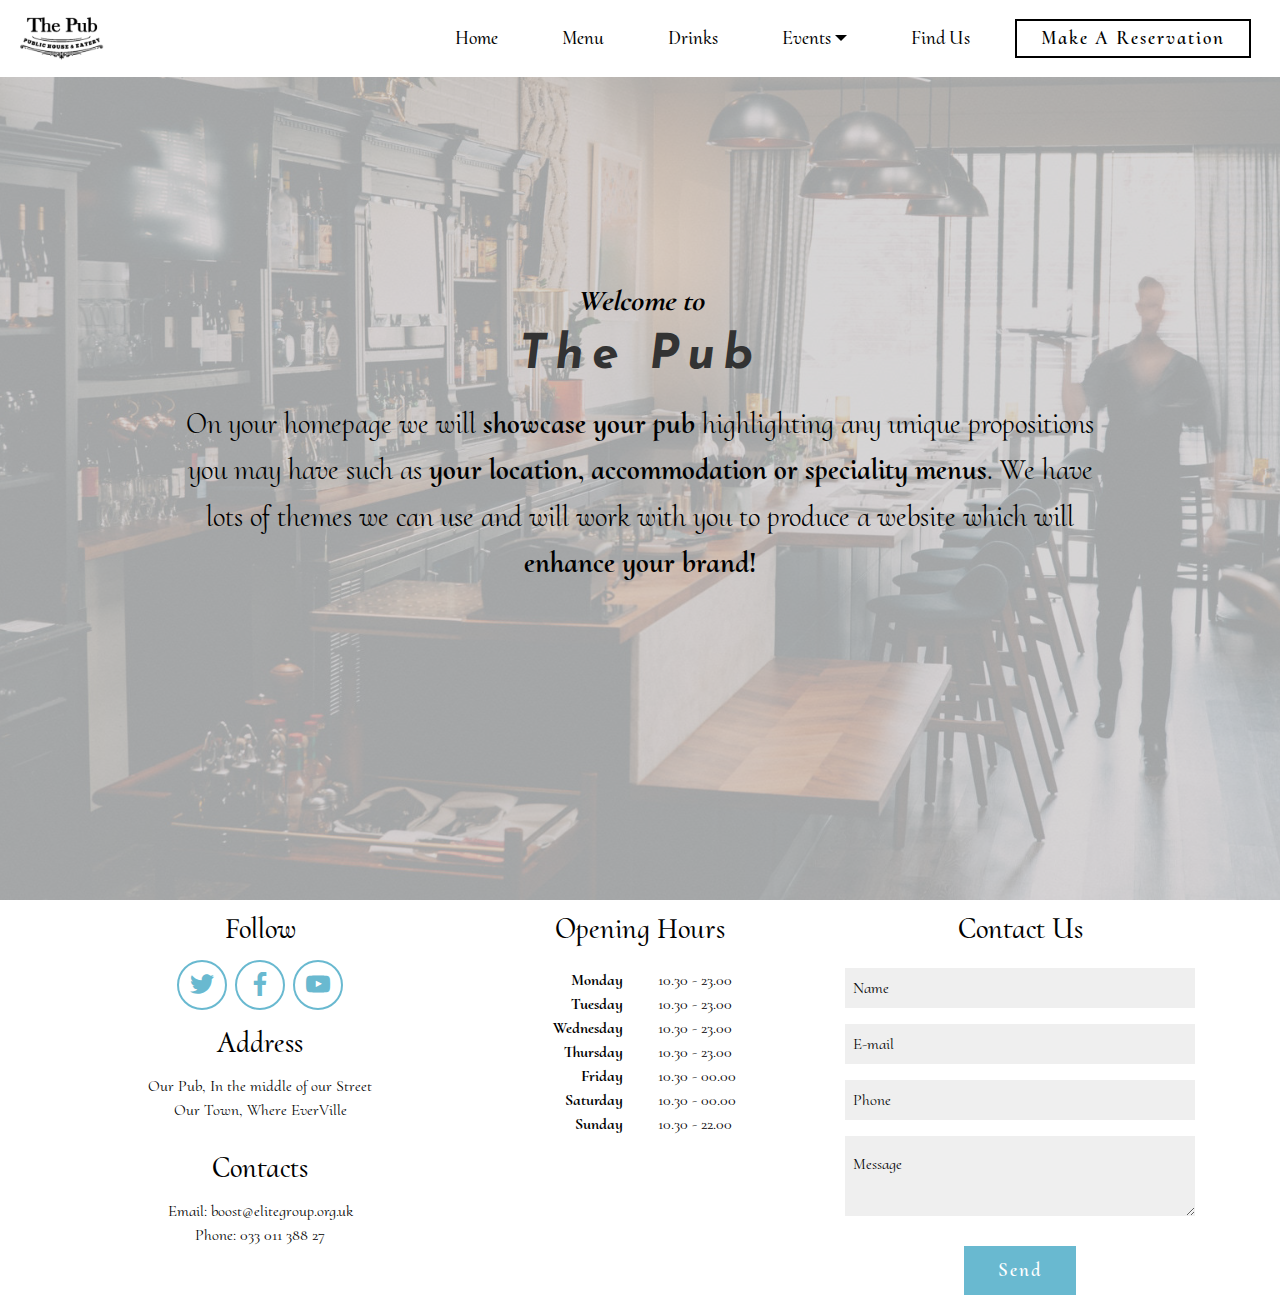
==== index.html @ 4fa874d4 "create github pages" ====
<!DOCTYPE html>
<html >
<head>
  <!-- Site made with Mobirise Website Builder v4.7.7, https://mobirise.com -->
  <meta charset="UTF-8">
  <meta http-equiv="X-UA-Compatible" content="IE=edge">
  <meta name="generator" content="Mobirise v4.7.7, mobirise.com">
  <meta name="viewport" content="width=device-width, initial-scale=1, minimum-scale=1">
  <link rel="shortcut icon" href="assets/images/the-pub-logo-122x78.png" type="image/x-icon">
  <meta name="description" content="">
  <title>Home</title>
  <link rel="stylesheet" href="assets/web/assets/mobirise-icons/mobirise-icons.css">
  <link rel="stylesheet" href="assets/tether/tether.min.css">
  <link rel="stylesheet" href="assets/bootstrap/css/bootstrap.min.css">
  <link rel="stylesheet" href="assets/bootstrap/css/bootstrap-grid.min.css">
  <link rel="stylesheet" href="assets/bootstrap/css/bootstrap-reboot.min.css">
  <link rel="stylesheet" href="assets/dropdown/css/style.css">
  <link rel="stylesheet" href="assets/socicon/css/styles.css">
  <link rel="stylesheet" href="assets/snow-plugins/style.css">
  <link rel="stylesheet" href="assets/theme/css/style.css">
  <link rel="stylesheet" href="assets/mobirise/css/mbr-additional.css" type="text/css">
  
  
  
</head>
<body>
  <section class="menu cid-qUh7RD14jl" once="menu" id="menu3-9">

    
    

    <nav class="navbar navbar-dropdown navbar-fixed-top navbar-expand-lg">
        <div class="navbar-brand">
            <span class="navbar-logo">
                <a href="https://mobirise.com">
                    <img src="assets/images/the-pub-logo-122x78.png" alt="Mobirise" title="" style="height: 3.8rem;">
                </a>
            </span>
            
        </div>
        <button class="navbar-toggler" type="button" data-toggle="collapse" data-target="#navbarSupportedContent" aria-controls="navbarNavAltMarkup" aria-expanded="false" aria-label="Toggle navigation">
            <div class="hamburger">
                <span></span>
                <span></span>
                <span></span>
                <span></span>
            </div>
        </button>
      <div class="collapse navbar-collapse" id="navbarSupportedContent">
            <ul class="navbar-nav nav-dropdown" data-app-modern-menu="true"><li class="nav-item">
                    <a class="nav-link link text-black display-4" href="index.html">
                        Home
                    </a>
                </li>
                <li class="nav-item dropdown open">
                    <a class="nav-link link text-black display-4" href="menu.html" aria-expanded="false">
                        Menu
                    </a>
                </li><li class="nav-item"><a class="nav-link link text-black display-4" href="page3.html">
                        Drinks</a></li><li class="nav-item dropdown"><a class="nav-link link text-black dropdown-toggle display-4" href="Events.html" data-toggle="dropdown-submenu" aria-expanded="false">
                        Events</a><div class="dropdown-menu"><a class="text-black dropdown-item display-4" href="Events.html#testimonials2-m">What's On at The Pub?</a><a class="text-black dropdown-item display-4" href="Events.html#features5-l" aria-expanded="true">Catering for your occasions</a></div></li><li class="nav-item"><a class="nav-link link text-black display-4" href="contactus.html#info1-f">Find Us</a></li></ul>
            
            <div class="navbar-buttons mbr-section-btn"><a class="btn btn-sm btn-black-outline display-4" href="contactus.html#form2-k">Make A Reservation</a></div>
      </div>
    </nav>
</section>

<section class="header2 cid-qUhbnikouD mbr-fullscreen" id="header2-e">

    

    <div class="mbr-overlay" style="opacity: 0.8;">
    </div>

    <div class="container">
        <div class="row justify-content-center">
            <div class="media-container-column mbr-black col-md-10">
                <h2 class="mbr-section-subtitle align-center mbr-fonts-style display-5">
                    <em><strong>Welcome to</strong></em>    
                </h2>
                <h1 class="mbr-section-title align-center pb-2 mbr-fonts-style mbr-bold display-1"><em>
                    The Pub</em></h1>
                
                <p class="mbr-text align-center pb-3 mbr-fonts-style display-5">On your homepage we will <strong>showcase your pub</strong> highlighting any unique propositions you may have such as <strong>your location, accommodation or speciality menus</strong>.  We have lots of themes we can use and will work with you to produce a website which will <strong>enhance your brand!</strong></p>
                
            </div>
        </div>
    </div>
    
</section>

<section class="cid-qUh8R8i51H" id="footer3-b">

    

    

    <div class="container">
        <div class="row content justify-content-center align-items-start mbr-black">
            <div class="col-12 col-md-6 col-lg-4 pb-3">
                
                <div class="social-list pb-3 align-center">
                    <h3 class="follow-title mbr-fonts-style pb-2 align-center display-5">
                        Follow
                    </h3>
                    <div class="soc-item">
                        
                            <span class="mbr-iconfont mbr-iconfont-social socicon-twitter socicon"></span>
                        
                    </div>
                    <div class="soc-item">
                        
                            <span class="mbr-iconfont mbr-iconfont-social socicon-facebook socicon"></span>
                        
                    </div>
                    <div class="soc-item">
                        <a href="https://youtu.be/Dw9kEsSkM4I" target="_blank">
                            <span class="mbr-iconfont mbr-iconfont-social socicon-youtube socicon"></span>
                        </a>
                    </div>
                    
                    
                    
                </div>
                <div class="address">
                    <h3 class="address-title mbr-fonts-style pb-2 align-center display-5">
                        Address
                    </h3>
                    <p class="address-block mbr-fonts-style pb-3 align-center display-7">Our Pub, In the middle of our Street<br>Our Town, Where EverVille</p>
                </div>
                <div class="contacts">
                    <h3 class="contacts-title mbr-fonts-style pb-2 align-center display-5">
                        Contacts
                    </h3>
                    <p class="contacts-block mbr-fonts-style align-center display-7">
                        Email: boost@elitegroup.org.uk<br>
                        Phone: 033 011 388 27<br><br></p>
                </div>
            </div>
            <div class="col-sm-12 col-md-6 col-lg-5 col-xl-4 opening-hours pb-3 align-center">
                <h3 class="opening-hours-title pb-3 mbr-fonts-style align-center display-5">
                    Opening Hours
                </h3>
                <div class="col-5 days-column mbr-fonts-style mbr-bold align-right display-7">
                    <span>Monday</span>
                    <span>Tuesday</span>
                    <span>Wednesday</span>
                    <span>Thursday</span>
                    <span>Friday</span>
                    <span>Saturday</span>
                    <span>Sunday</span>
                </div>
                <div class="col-5 hours-column mbr-fonts-style align-left display-7">
                    <span>10.30 - 23.00</span>
                    <span>10.30 - 23.00</span>
                    <span>10.30 - 23.00</span>
                    <span>10.30 - 23.00</span>
                    <span>10.30 - 00.00</span>
                    <span>10.30 - 00.00</span>
                    <span>10.30 - 22.00</span>
                </div>
            </div>
            <div class="form-1 col-sm-12 col-md-5 col-xl-4 col-lg-3" data-form-type="formoid">
                <h3 class="form-title pb-3 mbr-fonts-style align-center display-5">
                    Contact Us
                </h3>
                <div data-form-alert="" hidden="">Thanks for filling out the form!</div>
                <form class="mbr-form" action="https://mobirise.com/" method="post" data-form-title="My Mobirise Form"><input type="hidden" name="email" data-form-email="true" value="wZmgVdAIo+Xed/dOwOYsXX/PRl0uN/gAtyar+YworbGs0LxhBgpIKWRGTksj6GTXTZ0EmohFDeYwdu8SnD+Cs8ThAKQK4IyaZegI5N4Jgx4I4SrfFWPVu0tTwHe3ActA" data-form-field="E-mail">
                    <div class="input-wrap" data-for="name">
                        <input type="text" class="field display-7" name="name" placeholder="Name" data-form-field="Name" required="" id="name-footer3-b">
                    </div>
                    <div class="input-wrap" data-for="email">
                        <input type="text" class="field display-7" name="email" placeholder="E-mail" data-form-field="E-mail" required="" id="email-footer3-b">
                    </div>
                    <div class="input-wrap" data-for="phone">
                        <input type="text" class="field display-7" name="phone" placeholder="Phone" data-form-field="Phone" id="phone-footer3-b">
                    </div>
                    <div class="form-group pb-2" data-for="message">
                        <textarea type="text" class="form-control display-7" name="message" placeholder="Message" rows="2" data-form-field="Message" id="message-footer3-b"></textarea>
                    </div>
                    <div class="btn-row align-center">
                        <span class="input-group-btn"><button href="https://mobirise.com/" type="submit" class="btn btn-form btn-info display-4">Send</button></span>
                    </div>
                </form>
            </div>
        </div>
    </div>
</section>


  <script src="assets/web/assets/jquery/jquery.min.js"></script>
  <script src="assets/popper/popper.min.js"></script>
  <script src="assets/tether/tether.min.js"></script>
  <script src="assets/bootstrap/js/bootstrap.min.js"></script>
  <script src="assets/smoothscroll/smooth-scroll.js"></script>
  <script src="assets/dropdown/js/script.min.js"></script>
  <script src="assets/touch-swipe/jquery.touch-swipe.min.js"></script>
  <script src="assets/snow-plugins/schnee.js"></script>
  <script src="assets/theme/js/script.js"></script>
  <script src="assets/formoid/formoid.min.js"></script>
  
  
</body>
</html>
---- assets/web/assets/mobirise-icons/mobirise-icons.css ----
@font-face {
  font-family: 'MobiriseIcons';
  src:  url('mobirise-icons.eot?spat4u');
  src:  url('mobirise-icons.eot?spat4u#iefix') format('embedded-opentype'),
    url('mobirise-icons.ttf?spat4u') format('truetype'),
    url('mobirise-icons.woff?spat4u') format('woff'),
    url('mobirise-icons.svg?spat4u#MobiriseIcons') format('svg');
  font-weight: normal;
  font-style: normal;
}

[class^="mbri-"], [class*=" mbri-"] {
  /* use !important to prevent issues with browser extensions that change fonts */
  font-family: MobiriseIcons !important;
  speak: none;
  font-style: normal;
  font-weight: normal;
  font-variant: normal;
  text-transform: none;
  line-height: 1;

  /* Better Font Rendering =========== */
  -webkit-font-smoothing: antialiased;
  -moz-osx-font-smoothing: grayscale;
}

.mbri-add-submenu:before {
  content: "\e900";
}
.mbri-alert:before {
  content: "\e901";
}
.mbri-align-center:before {
  content: "\e902";
}
.mbri-align-justify:before {
  content: "\e903";
}
.mbri-align-left:before {
  content: "\e904";
}
.mbri-align-right:before {
  content: "\e905";
}
.mbri-android:before {
  content: "\e906";
}
.mbri-apple:before {
  content: "\e907";
}
.mbri-arrow-down:before {
  content: "\e908";
}
.mbri-arrow-next:before {
  content: "\e909";
}
.mbri-arrow-prev:before {
  content: "\e90a";
}
.mbri-arrow-up:before {
  content: "\e90b";
}
.mbri-bold:before {
  content: "\e90c";
}
.mbri-bookmark:before {
  content: "\e90d";
}
.mbri-bootstrap:before {
  content: "\e90e";
}
.mbri-briefcase:before {
  content: "\e90f";
}
.mbri-browse:before {
  content: "\e910";
}
.mbri-bulleted-list:before {
  content: "\e911";
}
.mbri-calendar:before {
  content: "\e912";
}
.mbri-camera:before {
  content: "\e913";
}
.mbri-cart-add:before {
  content: "\e914";
}
.mbri-cart-full:before {
  content: "\e915";
}
.mbri-cash:before {
  content: "\e916";
}
.mbri-change-style:before {
  content: "\e917";
}
.mbri-chat:before {
  content: "\e918";
}
.mbri-clock:before {
  content: "\e919";
}
.mbri-close:before {
  content: "\e91a";
}
.mbri-cloud:before {
  content: "\e91b";
}
.mbri-code:before {
  content: "\e91c";
}
.mbri-contact-form:before {
  content: "\e91d";
}
.mbri-credit-card:before {
  content: "\e91e";
}
.mbri-cursor-click:before {
  content: "\e91f";
}
.mbri-cust-feedback:before {
  content: "\e920";
}
.mbri-database:before {
  content: "\e921";
}
.mbri-delivery:before {
  content: "\e922";
}
.mbri-desktop:before {
  content: "\e923";
}
.mbri-devices:before {
  content: "\e924";
}
.mbri-down:before {
  content: "\e925";
}
.mbri-download:before {
  content: "\e989";
}
.mbri-drag-n-drop:before {
  content: "\e927";
}
.mbri-drag-n-drop2:before {
  content: "\e928";
}
.mbri-edit:before {
  content: "\e929";
}
.mbri-edit2:before {
  content: "\e92a";
}
.mbri-error:before {
  content: "\e92b";
}
.mbri-extension:before {
  content: "\e92c";
}
.mbri-features:before {
  content: "\e92d";
}
.mbri-file:before {
  content: "\e92e";
}
.mbri-flag:before {
  content: "\e92f";
}
.mbri-folder:before {
  content: "\e930";
}
.mbri-gift:before {
  content: "\e931";
}
.mbri-github:before {
  content: "\e932";
}
.mbri-globe:before {
  content: "\e933";
}
.mbri-globe-2:before {
  content: "\e934";
}
.mbri-growing-chart:before {
  content: "\e935";
}
.mbri-hearth:before {
  content: "\e936";
}
.mbri-help:before {
  content: "\e937";
}
.mbri-home:before {
  content: "\e938";
}
.mbri-hot-cup:before {
  content: "\e939";
}
.mbri-idea:before {
  content: "\e93a";
}
.mbri-image-gallery:before {
  content: "\e93b";
}
.mbri-image-slider:before {
  content: "\e93c";
}
.mbri-info:before {
  content: "\e93d";
}
.mbri-italic:before {
  content: "\e93e";
}
.mbri-key:before {
  content: "\e93f";
}
.mbri-laptop:before {
  content: "\e940";
}
.mbri-layers:before {
  content: "\e941";
}
.mbri-left-right:before {
  content: "\e942";
}
.mbri-left:before {
  content: "\e943";
}
.mbri-letter:before {
  content: "\e944";
}
.mbri-like:before {
  content: "\e945";
}
.mbri-link:before {
  content: "\e946";
}
.mbri-lock:before {
  content: "\e947";
}
.mbri-login:before {
  content: "\e948";
}
.mbri-logout:before {
  content: "\e949";
}
.mbri-magic-stick:before {
  content: "\e94a";
}
.mbri-map-pin:before {
  content: "\e94b";
}
.mbri-menu:before {
  content: "\e94c";
}
.mbri-mobile:before {
  content: "\e94d";
}
.mbri-mobile2:before {
  content: "\e94e";
}
.mbri-mobirise:before {
  content: "\e94f";
}
.mbri-more-horizontal:before {
  content: "\e950";
}
.mbri-more-vertical:before {
  content: "\e951";
}
.mbri-music:before {
  content: "\e952";
}
.mbri-new-file:before {
  content: "\e953";
}
.mbri-numbered-list:before {
  content: "\e954";
}
.mbri-opened-folder:before {
  content: "\e955";
}
.mbri-pages:before {
  content: "\e956";
}
.mbri-paper-plane:before {
  content: "\e957";
}
.mbri-paperclip:before {
  content: "\e958";
}
.mbri-photo:before {
  content: "\e959";
}
.mbri-photos:before {
  content: "\e95a";
}
.mbri-pin:before {
  content: "\e95b";
}
.mbri-play:before {
  content: "\e95c";
}
.mbri-plus:before {
  content: "\e95d";
}
.mbri-preview:before {
  content: "\e95e";
}
.mbri-print:before {
  content: "\e95f";
}
.mbri-protect:before {
  content: "\e960";
}
.mbri-question:before {
  content: "\e961";
}
.mbri-quote-left:before {
  content: "\e962";
}
.mbri-quote-right:before {
  content: "\e963";
}
.mbri-refresh:before {
  content: "\e964";
}
.mbri-responsive:before {
  content: "\e965";
}
.mbri-right:before {
  content: "\e966";
}
.mbri-rocket:before {
  content: "\e967";
}
.mbri-sad-face:before {
  content: "\e968";
}
.mbri-sale:before {
  content: "\e969";
}
.mbri-save:before {
  content: "\e96a";
}
.mbri-search:before {
  content: "\e96b";
}
.mbri-setting:before {
  content: "\e96c";
}
.mbri-setting2:before {
  content: "\e96d";
}
.mbri-setting3:before {
  content: "\e96e";
}
.mbri-share:before {
  content: "\e96f";
}
.mbri-shopping-bag:before {
  content: "\e970";
}
.mbri-shopping-basket:before {
  content: "\e971";
}
.mbri-shopping-cart:before {
  content: "\e972";
}
.mbri-sites:before {
  content: "\e973";
}
.mbri-smile-face:before {
  content: "\e974";
}
.mbri-speed:before {
  content: "\e975";
}
.mbri-star:before {
  content: "\e976";
}
.mbri-success:before {
  content: "\e977";
}
.mbri-sun:before {
  content: "\e978";
}
.mbri-sun2:before {
  content: "\e979";
}
.mbri-tablet:before {
  content: "\e97a";
}
.mbri-tablet-vertical:before {
  content: "\e97b";
}
.mbri-target:before {
  content: "\e97c";
}
.mbri-timer:before {
  content: "\e97d";
}
.mbri-to-ftp:before {
  content: "\e97e";
}
.mbri-to-local-drive:before {
  content: "\e97f";
}
.mbri-touch-swipe:before {
  content: "\e980";
}
.mbri-touch:before {
  content: "\e981";
}
.mbri-trash:before {
  content: "\e982";
}
.mbri-underline:before {
  content: "\e983";
}
.mbri-unlink:before {
  content: "\e984";
}
.mbri-unlock:before {
  content: "\e985";
}
.mbri-up-down:before {
  content: "\e986";
}
.mbri-up:before {
  content: "\e987";
}
.mbri-update:before {
  content: "\e988";
}
.mbri-upload:before {
 content: "\e926"; 
}
.mbri-user:before {
  content: "\e98a";
}
.mbri-user2:before {
  content: "\e98b";
}
.mbri-users:before {
  content: "\e98c";
}
.mbri-video:before {
  content: "\e98d";
}
.mbri-video-play:before {
  content: "\e98e";
}
.mbri-watch:before {
  content: "\e98f";
}
.mbri-website-theme:before {
  content: "\e990";
}
.mbri-wifi:before {
  content: "\e991";
}
.mbri-windows:before {
  content: "\e992";
}
.mbri-zoom-out:before {
  content: "\e993";
}
.mbri-redo:before {
  content: "\e994";
}
.mbri-undo:before {
  content: "\e995";
}
---- assets/dropdown/css/style.css ----
.navbar-dropdown {
  left: 0;
  padding: 0;
  position: absolute;
  right: 0;
  top: 0;
  transition: all 0.45s ease;
  z-index: 1030;
  background: #282828; }
  .navbar-dropdown .navbar-logo {
    margin-right: 0.8rem;
    transition: margin 0.3s ease-in-out;
    vertical-align: middle; }
    .navbar-dropdown .navbar-logo img {
      height: 3.125rem;
      transition: all 0.3s ease-in-out; }
    .navbar-dropdown .navbar-logo.mbr-iconfont {
      font-size: 3.125rem;
      line-height: 3.125rem; }
  .navbar-dropdown .navbar-caption {
    font-weight: 700;
    white-space: normal;
    vertical-align: -4px;
    line-height: 3.125rem !important; }
    .navbar-dropdown .navbar-caption, .navbar-dropdown .navbar-caption:hover {
      color: inherit;
      text-decoration: none; }
  .navbar-dropdown .mbr-iconfont + .navbar-caption {
    vertical-align: -1px; }
  .navbar-dropdown.navbar-fixed-top {
    position: fixed; }
  .navbar-dropdown .navbar-brand span {
    vertical-align: -4px; }
  .navbar-dropdown.bg-color.transparent {
    background: none; }
  .navbar-dropdown.navbar-short .navbar-brand {
    padding: 0.625rem 0; }
    .navbar-dropdown.navbar-short .navbar-brand span {
      vertical-align: -1px; }
  .navbar-dropdown.navbar-short .navbar-caption {
    line-height: 2.375rem !important;
    vertical-align: -2px; }
  .navbar-dropdown.navbar-short .navbar-logo {
    margin-right: 0.5rem; }
    .navbar-dropdown.navbar-short .navbar-logo img {
      height: 2.375rem; }
    .navbar-dropdown.navbar-short .navbar-logo.mbr-iconfont {
      font-size: 2.375rem;
      line-height: 2.375rem; }
  .navbar-dropdown.navbar-short .mbr-table-cell {
    height: 3.625rem; }
  .navbar-dropdown .navbar-close {
    left: 0.6875rem;
    position: fixed;
    top: 0.75rem;
    z-index: 1000; }
  .navbar-dropdown .hamburger-icon {
    content: "";
    display: inline-block;
    vertical-align: middle;
    width: 16px;
    -webkit-box-shadow: 0 -6px 0 1px #282828,0 0 0 1px #282828,0 6px 0 1px #282828;
    -moz-box-shadow: 0 -6px 0 1px #282828,0 0 0 1px #282828,0 6px 0 1px #282828;
    box-shadow: 0 -6px 0 1px #282828,0 0 0 1px #282828,0 6px 0 1px #282828; }

.dropdown-menu .dropdown-toggle[data-toggle="dropdown-submenu"]::after {
  border-bottom: 0.35em solid transparent;
  border-left: 0.35em solid;
  border-right: 0;
  border-top: 0.35em solid transparent;
  margin-left: 0.3rem; }

.dropdown-menu .dropdown-item:focus {
  outline: 0; }

.nav-dropdown {
  font-size: 0.75rem;
  font-weight: 500;
  height: auto !important; }
  .nav-dropdown .nav-btn {
    padding-left: 1rem; }
  .nav-dropdown .link {
    margin: .667em 1.667em;
    font-weight: 500;
    padding: 0;
    transition: color .2s ease-in-out; }
    .nav-dropdown .link.dropdown-toggle {
      margin-right: 2.583em; }
      .nav-dropdown .link.dropdown-toggle::after {
        margin-left: .25rem;
        border-top: 0.35em solid;
        border-right: 0.35em solid transparent;
        border-left: 0.35em solid transparent;
        border-bottom: 0; }
      .nav-dropdown .link.dropdown-toggle[aria-expanded="true"] {
        margin: 0;
        padding: 0.667em 3.263em  0.667em 1.667em; }
  .nav-dropdown .link::after,
  .nav-dropdown .dropdown-item::after {
    color: inherit; }
  .nav-dropdown .btn {
    font-size: 0.75rem;
    font-weight: 700;
    letter-spacing: 0;
    margin-bottom: 0;
    padding-left: 1.25rem;
    padding-right: 1.25rem; }
  .nav-dropdown .dropdown-menu {
    border-radius: 0;
    border: 0;
    left: 0;
    margin: 0;
    padding-bottom: 1.25rem;
    padding-top: 1.25rem;
    position: relative; }
  .nav-dropdown .dropdown-submenu {
    margin-left: 0.125rem;
    top: 0; }
  .nav-dropdown .dropdown-item {
    font-weight: 500;
    line-height: 2;
    padding: 0.3846em 4.615em 0.3846em 1.5385em;
    position: relative;
    transition: color .2s ease-in-out, background-color .2s ease-in-out; }
    .nav-dropdown .dropdown-item::after {
      margin-top: -0.3077em;
      position: absolute;
      right: 1.1538em;
      top: 50%; }
    .nav-dropdown .dropdown-item:focus, .nav-dropdown .dropdown-item:hover {
      background: none; }

@media (max-width: 767px) {
  .nav-dropdown.navbar-toggleable-sm {
    bottom: 0;
    display: none;
    left: 0;
    overflow-x: hidden;
    position: fixed;
    top: 0;
    transform: translateX(-100%);
    -ms-transform: translateX(-100%);
    -webkit-transform: translateX(-100%);
    width: 18.75rem;
    z-index: 999; } }
.nav-dropdown.navbar-toggleable-xl {
  bottom: 0;
  display: none;
  left: 0;
  overflow-x: hidden;
  position: fixed;
  top: 0;
  transform: translateX(-100%);
  -ms-transform: translateX(-100%);
  -webkit-transform: translateX(-100%);
  width: 18.75rem;
  z-index: 999; }

.nav-dropdown-sm {
  display: block !important;
  overflow-x: hidden;
  overflow: auto;
  padding-top: 3.875rem; }
  .nav-dropdown-sm::after {
    content: "";
    display: block;
    height: 3rem;
    width: 100%; }
  .nav-dropdown-sm.collapse.in ~ .navbar-close {
    display: block !important; }
  .nav-dropdown-sm.collapsing, .nav-dropdown-sm.collapse.in {
    transform: translateX(0);
    -ms-transform: translateX(0);
    -webkit-transform: translateX(0);
    transition: all 0.25s ease-out;
    -webkit-transition: all 0.25s ease-out;
    background: #282828; }
  .nav-dropdown-sm.collapsing[aria-expanded="false"] {
    transform: translateX(-100%);
    -ms-transform: translateX(-100%);
    -webkit-transform: translateX(-100%); }
  .nav-dropdown-sm .nav-item {
    display: block;
    margin-left: 0 !important;
    padding-left: 0; }
  .nav-dropdown-sm .link,
  .nav-dropdown-sm .dropdown-item {
    border-top: 1px dotted rgba(255, 255, 255, 0.1);
    font-size: 0.8125rem;
    line-height: 1.6;
    margin: 0 !important;
    padding: 0.875rem 2.4rem 0.875rem 1.5625rem !important;
    position: relative;
    white-space: normal; }
    .nav-dropdown-sm .link:focus, .nav-dropdown-sm .link:hover,
    .nav-dropdown-sm .dropdown-item:focus,
    .nav-dropdown-sm .dropdown-item:hover {
      background: rgba(0, 0, 0, 0.2) !important;
      color: #c0a375; }
  .nav-dropdown-sm .nav-btn {
    position: relative;
    padding: 1.5625rem 1.5625rem 0 1.5625rem; }
    .nav-dropdown-sm .nav-btn::before {
      border-top: 1px dotted rgba(255, 255, 255, 0.1);
      content: "";
      left: 0;
      position: absolute;
      top: 0;
      width: 100%; }
    .nav-dropdown-sm .nav-btn + .nav-btn {
      padding-top: 0.625rem; }
      .nav-dropdown-sm .nav-btn + .nav-btn::before {
        display: none; }
  .nav-dropdown-sm .btn {
    padding: 0.625rem 0; }
  .nav-dropdown-sm .dropdown-toggle[data-toggle="dropdown-submenu"]::after {
    margin-left: .25rem;
    border-top: 0.35em solid;
    border-right: 0.35em solid transparent;
    border-left: 0.35em solid transparent;
    border-bottom: 0; }
  .nav-dropdown-sm .dropdown-toggle[data-toggle="dropdown-submenu"][aria-expanded="true"]::after {
    border-top: 0;
    border-right: 0.35em solid transparent;
    border-left: 0.35em solid transparent;
    border-bottom: 0.35em solid; }
  .nav-dropdown-sm .dropdown-menu {
    margin: 0;
    padding: 0;
    position: relative;
    top: 0;
    left: 0;
    width: 100%;
    border: 0;
    float: none;
    border-radius: 0;
    background: none; }
  .nav-dropdown-sm .dropdown-submenu {
    left: 100%;
    margin-left: 0.125rem;
    margin-top: -1.25rem;
    top: 0; }

.navbar-toggleable-sm .nav-dropdown .dropdown-menu {
  position: absolute; }

.navbar-toggleable-sm .nav-dropdown .dropdown-submenu {
  left: 100%;
  margin-left: 0.125rem;
  margin-top: -1.25rem;
  top: 0; }

.navbar-toggleable-sm.opened .nav-dropdown .dropdown-menu {
  position: relative; }

.navbar-toggleable-sm.opened .nav-dropdown .dropdown-submenu {
  left: 0;
  margin-left: 00rem;
  margin-top: 0rem;
  top: 0; }

.is-builder .nav-dropdown.collapsing {
  transition: none !important; }

/*# sourceMappingURL=style.css.map */
---- assets/socicon/css/styles.css ----
@charset "UTF-8";

@font-face {
  font-family: "socicon";
  src:url("../fonts/socicon.eot");
  src:url("../fonts/socicon.eot?#iefix") format("embedded-opentype"),
    url("../fonts/socicon.woff") format("woff"),
    url("../fonts/socicon.ttf") format("truetype"),
    url("../fonts/socicon.svg#socicon") format("svg");
  font-weight: normal;
  font-style: normal;

}

[data-icon]:before {
  font-family: "socicon" !important;
  content: attr(data-icon);
  font-style: normal !important;
  font-weight: normal !important;
  font-variant: normal !important;
  text-transform: none !important;
  speak: none;
  line-height: 1;
  -webkit-font-smoothing: antialiased;
  -moz-osx-font-smoothing: grayscale;
}

[class^="socicon-"]:before,
[class*=" socicon-"]:before {
  font-family: "socicon" !important;
  font-style: normal !important;
  font-weight: normal !important;
  font-variant: normal !important;
  text-transform: none !important;
  speak: none;
  line-height: 1;
  -webkit-font-smoothing: antialiased;
  -moz-osx-font-smoothing: grayscale;
}

.socicon-modelmayhem:before {
  content: "\e000";
}
.socicon-mixcloud:before {
  content: "\e001";
}
.socicon-drupal:before {
  content: "\e002";
}
.socicon-swarm:before {
  content: "\e003";
}
.socicon-istock:before {
  content: "\e004";
}
.socicon-yammer:before {
  content: "\e005";
}
.socicon-ello:before {
  content: "\e006";
}
.socicon-stackoverflow:before {
  content: "\e007";
}
.socicon-persona:before {
  content: "\e008";
}
.socicon-triplej:before {
  content: "\e009";
}
.socicon-houzz:before {
  content: "\e00a";
}
.socicon-rss:before {
  content: "\e00b";
}
.socicon-paypal:before {
  content: "\e00c";
}
.socicon-odnoklassniki:before {
  content: "\e00d";
}
.socicon-airbnb:before {
  content: "\e00e";
}
.socicon-periscope:before {
  content: "\e00f";
}
.socicon-outlook:before {
  content: "\e010";
}
.socicon-coderwall:before {
  content: "\e011";
}
.socicon-tripadvisor:before {
  content: "\e012";
}
.socicon-appnet:before {
  content: "\e013";
}
.socicon-goodreads:before {
  content: "\e014";
}
.socicon-tripit:before {
  content: "\e015";
}
.socicon-lanyrd:before {
  content: "\e016";
}
.socicon-slideshare:before {
  content: "\e017";
}
.socicon-buffer:before {
  content: "\e018";
}
.socicon-disqus:before {
  content: "\e019";
}
.socicon-vkontakte:before {
  content: "\e01a";
}
.socicon-whatsapp:before {
  content: "\e01b";
}
.socicon-patreon:before {
  content: "\e01c";
}
.socicon-storehouse:before {
  content: "\e01d";
}
.socicon-pocket:before {
  content: "\e01e";
}
.socicon-mail:before {
  content: "\e01f";
}
.socicon-blogger:before {
  content: "\e020";
}
.socicon-technorati:before {
  content: "\e021";
}
.socicon-reddit:before {
  content: "\e022";
}
.socicon-dribbble:before {
  content: "\e023";
}
.socicon-stumbleupon:before {
  content: "\e024";
}
.socicon-digg:before {
  content: "\e025";
}
.socicon-envato:before {
  content: "\e026";
}
.socicon-behance:before {
  content: "\e027";
}
.socicon-delicious:before {
  content: "\e028";
}
.socicon-deviantart:before {
  content: "\e029";
}
.socicon-forrst:before {
  content: "\e02a";
}
.socicon-play:before {
  content: "\e02b";
}
.socicon-zerply:before {
  content: "\e02c";
}
.socicon-wikipedia:before {
  content: "\e02d";
}
.socicon-apple:before {
  content: "\e02e";
}
.socicon-flattr:before {
  content: "\e02f";
}
.socicon-github:before {
  content: "\e030";
}
.socicon-renren:before {
  content: "\e031";
}
.socicon-friendfeed:before {
  content: "\e032";
}
.socicon-newsvine:before {
  content: "\e033";
}
.socicon-identica:before {
  content: "\e034";
}
.socicon-bebo:before {
  content: "\e035";
}
.socicon-zynga:before {
  content: "\e036";
}
.socicon-steam:before {
  content: "\e037";
}
.socicon-xbox:before {
  content: "\e038";
}
.socicon-windows:before {
  content: "\e039";
}
.socicon-qq:before {
  content: "\e03a";
}
.socicon-douban:before {
  content: "\e03b";
}
.socicon-meetup:before {
  content: "\e03c";
}
.socicon-playstation:before {
  content: "\e03d";
}
.socicon-android:before {
  content: "\e03e";
}
.socicon-snapchat:before {
  content: "\e03f";
}
.socicon-twitter:before {
  content: "\e040";
}
.socicon-facebook:before {
  content: "\e041";
}
.socicon-googleplus:before {
  content: "\e042";
}
.socicon-pinterest:before {
  content: "\e043";
}
.socicon-foursquare:before {
  content: "\e044";
}
.socicon-yahoo:before {
  content: "\e045";
}
.socicon-skype:before {
  content: "\e046";
}
.socicon-yelp:before {
  content: "\e047";
}
.socicon-feedburner:before {
  content: "\e048";
}
.socicon-linkedin:before {
  content: "\e049";
}
.socicon-viadeo:before {
  content: "\e04a";
}
.socicon-xing:before {
  content: "\e04b";
}
.socicon-myspace:before {
  content: "\e04c";
}
.socicon-soundcloud:before {
  content: "\e04d";
}
.socicon-spotify:before {
  content: "\e04e";
}
.socicon-grooveshark:before {
  content: "\e04f";
}
.socicon-lastfm:before {
  content: "\e050";
}
.socicon-youtube:before {
  content: "\e051";
}
.socicon-vimeo:before {
  content: "\e052";
}
.socicon-dailymotion:before {
  content: "\e053";
}
.socicon-vine:before {
  content: "\e054";
}
.socicon-flickr:before {
  content: "\e055";
}
.socicon-500px:before {
  content: "\e056";
}
.socicon-wordpress:before {
  content: "\e058";
}
.socicon-tumblr:before {
  content: "\e059";
}
.socicon-twitch:before {
  content: "\e05a";
}
.socicon-8tracks:before {
  content: "\e05b";
}
.socicon-amazon:before {
  content: "\e05c";
}
.socicon-icq:before {
  content: "\e05d";
}
.socicon-smugmug:before {
  content: "\e05e";
}
.socicon-ravelry:before {
  content: "\e05f";
}
.socicon-weibo:before {
  content: "\e060";
}
.socicon-baidu:before {
  content: "\e061";
}
.socicon-angellist:before {
  content: "\e062";
}
.socicon-ebay:before {
  content: "\e063";
}
.socicon-imdb:before {
  content: "\e064";
}
.socicon-stayfriends:before {
  content: "\e065";
}
.socicon-residentadvisor:before {
  content: "\e066";
}
.socicon-google:before {
  content: "\e067";
}
.socicon-yandex:before {
  content: "\e068";
}
.socicon-sharethis:before {
  content: "\e069";
}
.socicon-bandcamp:before {
  content: "\e06a";
}
.socicon-itunes:before {
  content: "\e06b";
}
.socicon-deezer:before {
  content: "\e06c";
}
.socicon-telegram:before {
  content: "\e06e";
}
.socicon-openid:before {
  content: "\e06f";
}
.socicon-amplement:before {
  content: "\e070";
}
.socicon-viber:before {
  content: "\e071";
}
.socicon-zomato:before {
  content: "\e072";
}
.socicon-draugiem:before {
  content: "\e074";
}
.socicon-endomodo:before {
  content: "\e075";
}
.socicon-filmweb:before {
  content: "\e076";
}
.socicon-stackexchange:before {
  content: "\e077";
}
.socicon-wykop:before {
  content: "\e078";
}
.socicon-teamspeak:before {
  content: "\e079";
}
.socicon-teamviewer:before {
  content: "\e07a";
}
.socicon-ventrilo:before {
  content: "\e07b";
}
.socicon-younow:before {
  content: "\e07c";
}
.socicon-raidcall:before {
  content: "\e07d";
}
.socicon-mumble:before {
  content: "\e07e";
}
.socicon-medium:before {
  content: "\e06d";
}
.socicon-bebee:before {
  content: "\e07f";
}
.socicon-hitbox:before {
  content: "\e080";
}
.socicon-reverbnation:before {
  content: "\e081";
}
.socicon-formulr:before {
  content: "\e082";
}
.socicon-instagram:before {
  content: "\e057";
}
.socicon-battlenet:before {
  content: "\e083";
}
.socicon-chrome:before {
  content: "\e084";
}
.socicon-discord:before {
  content: "\e086";
}
.socicon-issuu:before {
  content: "\e087";
}
.socicon-macos:before {
  content: "\e088";
}
.socicon-firefox:before {
  content: "\e089";
}
.socicon-opera:before {
  content: "\e08d";
}
.socicon-keybase:before {
  content: "\e090";
}
.socicon-alliance:before {
  content: "\e091";
}
.socicon-livejournal:before {
  content: "\e092";
}
.socicon-googlephotos:before {
  content: "\e093";
}
.socicon-horde:before {
  content: "\e094";
}
.socicon-etsy:before {
  content: "\e095";
}
.socicon-zapier:before {
  content: "\e096";
}
.socicon-google-scholar:before {
  content: "\e097";
}
.socicon-researchgate:before {
  content: "\e098";
}
.socicon-wechat:before {
  content: "\e099";
}
.socicon-strava:before {
  content: "\e09a";
}
.socicon-line:before {
  content: "\e09b";
}
.socicon-lyft:before {
  content: "\e09c";
}
.socicon-uber:before {
  content: "\e09d";
}
.socicon-songkick:before {
  content: "\e09e";
}
.socicon-viewbug:before {
  content: "\e09f";
}
.socicon-googlegroups:before {
  content: "\e0a0";
}
.socicon-quora:before {
  content: "\e073";
}
.socicon-diablo:before {
  content: "\e085";
}
.socicon-blizzard:before {
  content: "\e0a1";
}
.socicon-hearthstone:before {
  content: "\e08b";
}
.socicon-heroes:before {
  content: "\e08a";
}
.socicon-overwatch:before {
  content: "\e08c";
}
.socicon-warcraft:before {
  content: "\e08e";
}
.socicon-starcraft:before {
  content: "\e08f";
}
.socicon-beam:before {
  content: "\e0a2";
}
.socicon-curse:before {
  content: "\e0a3";
}
.socicon-player:before {
  content: "\e0a4";
}
.socicon-streamjar:before {
  content: "\e0a5";
}
.socicon-nintendo:before {
  content: "\e0a6";
}
.socicon-hellocoton:before {
  content: "\e0a7";
}
---- assets/snow-plugins/style.css ----
#wintertime {
	border: 4px dotted #FFCC22;
	border-bottom-color: #BB8800;
	border-right-color: #BB8800;
	width: 400px;
	height: 300px;
	text-align: center;
	margin: auto;
	padding-top: 100px;
	background-color: #00CCFF;
}
---- assets/theme/css/style.css ----
.engine {
	position: absolute;
	text-indent: -2400px;
	text-align: center;
	padding: 0;
	top: 0;
	left: -2400px;
}/*!
 * Mobirise v4 theme (https://mobirise.com/)
 * Copyright 2017 Mobirise
 */
section {
  background-color: #eeeeee; }

section,
.container,
.container-fluid {
  position: relative;
  word-wrap: break-word; }

a.mbr-iconfont:hover {
  text-decoration: none; }

.article .lead p, .article .lead ul, .article .lead ol, .article .lead pre, .article .lead blockquote {
  margin-bottom: 0; }

a {
  font-style: normal;
  font-weight: 400;
  cursor: pointer; }
  a, a:hover {
    text-decoration: none; }

figure {
  margin-bottom: 0; }

body {
  color: #232323; }

h1, h2, h3, h4, h5, h6,
.h1, .h2, .h3, .h4, .h5, .h6,
.display-1, .display-2, .display-3, .display-4 {
  line-height: 1;
  word-break: break-word;
  word-wrap: break-word; }

b, strong {
  font-weight: bold; }

blockquote {
  padding: 10px 0 10px 20px;
  position: relative;
  border-left: 2px solid;
  border-color: #ff3366; }

input:-webkit-autofill, input:-webkit-autofill:hover, input:-webkit-autofill:focus, input:-webkit-autofill:active {
  transition-delay: 9999s;
  transition-property: background-color, color; }

textarea[type="hidden"] {
  display: none; }

body {
  position: relative; }

section {
  background-position: 50% 50%;
  background-repeat: no-repeat;
  background-size: cover; }
  section .mbr-background-video,
  section .mbr-background-video-preview {
    position: absolute;
    bottom: 0;
    left: 0;
    right: 0;
    top: 0; }

.hidden {
  visibility: hidden; }

.mbr-z-index20 {
  z-index: 20; }

/*! Base colors */
.mbr-white {
  color: #ffffff; }

.mbr-black {
  color: #000000; }

.mbr-bg-white {
  background-color: #ffffff; }

.mbr-bg-black {
  background-color: #000000; }

/*! Text-aligns */
.align-left {
  text-align: left; }

.align-center {
  text-align: center; }

.align-right {
  text-align: right; }

@media (max-width: 767px) {
  .align-left, .align-center, .align-right, .mbr-section-btn, .mbr-section-title {
    text-align: center; } }
/*! Font-weight  */
.mbr-light {
  font-weight: 300; }

.mbr-regular {
  font-weight: 400; }

.mbr-semibold {
  font-weight: 500; }

.mbr-bold {
  font-weight: 700; }

/*! Media  */
.media-size-item {
  -webkit-flex: 1 1 auto;
  -moz-flex: 1 1 auto;
  -ms-flex: 1 1 auto;
  -o-flex: 1 1 auto;
  flex: 1 1 auto; }

.media-content {
  -webkit-flex-basis: 100%;
  flex-basis: 100%; }

.media-container-row {
  display: -ms-flexbox;
  display: -webkit-flex;
  display: flex;
  -webkit-flex-direction: row;
  -ms-flex-direction: row;
  flex-direction: row;
  -webkit-flex-wrap: wrap;
  -ms-flex-wrap: wrap;
  flex-wrap: wrap;
  -webkit-justify-content: center;
  -ms-flex-pack: center;
  justify-content: center;
  -webkit-align-content: center;
  -ms-flex-line-pack: center;
  align-content: center;
  -webkit-align-items: start;
  -ms-flex-align: start;
  align-items: start; }
  .media-container-row .media-size-item {
    width: 400px; }

.media-container-column {
  display: -ms-flexbox;
  display: -webkit-flex;
  display: flex;
  -webkit-flex-direction: column;
  -ms-flex-direction: column;
  flex-direction: column;
  -webkit-flex-wrap: wrap;
  -ms-flex-wrap: wrap;
  flex-wrap: wrap;
  -webkit-justify-content: center;
  -ms-flex-pack: center;
  justify-content: center;
  -webkit-align-content: center;
  -ms-flex-line-pack: center;
  align-content: center;
  -webkit-align-items: stretch;
  -ms-flex-align: stretch;
  align-items: stretch; }
  .media-container-column > * {
    width: 100%; }

@media (min-width: 992px) {
  .media-container-row {
    -webkit-flex-wrap: nowrap;
    -ms-flex-wrap: nowrap;
    flex-wrap: nowrap; } }
figure {
  overflow: hidden; }

figure[mbr-media-size] {
  transition: width 0.1s; }

.mbr-figure img, .mbr-figure iframe {
  display: block;
  width: 100%; }

.card {
  background-color: transparent;
  border: none; }

.card-img {
  text-align: center;
  flex-shrink: 0; }

.media {
  max-width: 100%;
  margin: 0 auto; }

.mbr-figure {
  -ms-flex-item-align: center;
  -ms-grid-row-align: center;
  -webkit-align-self: center;
  align-self: center; }

.media-container > div {
  max-width: 100%; }

.mbr-figure img, .card-img img {
  width: 100%; }

@media (max-width: 991px) {
  .media-size-item {
    width: auto !important; }

  .media {
    width: auto; }

  .mbr-figure {
    width: 100% !important; } }
/*! Buttons */
.mbr-section-btn {
  margin-left: -.25rem;
  margin-right: -.25rem;
  font-size: 0; }

nav .mbr-section-btn {
  margin-left: 0rem;
  margin-right: 0rem; }

/*! Btn icon margin */
.btn .mbr-iconfont, .btn.btn-sm .mbr-iconfont {
  cursor: pointer;
  margin-right: 0.5rem; }

.btn.btn-md .mbr-iconfont, .btn.btn-md .mbr-iconfont {
  margin-right: 0.8rem; }

.mbr-regular {
  font-weight: 400; }

.mbr-semibold {
  font-weight: 500; }

.mbr-bold {
  font-weight: 700; }

[type="submit"] {
  -webkit-appearance: none; }

/*! Full-screen */
.mbr-fullscreen .mbr-overlay {
  min-height: 100vh; }

.mbr-fullscreen {
  display: flex;
  display: -webkit-flex;
  display: -moz-flex;
  display: -ms-flex;
  display: -o-flex;
  align-items: center;
  -webkit-align-items: center;
  min-height: 100vh;
  padding-top: 3rem;
  padding-bottom: 3rem; }

/*! Map */
.map {
  height: 25rem;
  position: relative; }
  .map iframe {
    width: 100%;
    height: 100%; }

/* Form */
.form-asterisk {
  font-family: initial;
  position: absolute;
  top: -2px;
  font-weight: normal; }

/*! Scroll to top arrow */
.mbr-arrow-up {
  bottom: 25px;
  right: 90px;
  position: fixed;
  text-align: right;
  z-index: 5000;
  color: #ffffff;
  font-size: 32px;
  transform: rotate(180deg);
  -webkit-transform: rotate(180deg); }

.mbr-arrow-up a {
  background: rgba(0, 0, 0, 0.2);
  border-radius: 3px;
  color: #fff;
  display: inline-block;
  height: 60px;
  width: 60px;
  outline-style: none !important;
  position: relative;
  text-decoration: none;
  transition: all .3s ease-in-out;
  cursor: pointer;
  text-align: center; }
  .mbr-arrow-up a:hover {
    background-color: rgba(0, 0, 0, 0.4); }
  .mbr-arrow-up a i {
    line-height: 60px; }

.mbr-arrow-up-icon {
  display: block;
  color: #fff; }

.mbr-arrow-up-icon::before {
  content: "\203a";
  display: inline-block;
  font-family: serif;
  font-size: 32px;
  line-height: 1;
  font-style: normal;
  position: relative;
  top: 6px;
  left: -4px;
  -webkit-transform: rotate(-90deg);
  transform: rotate(-90deg); }

/*! Arrow Down */
.mbr-arrow {
  position: absolute;
  bottom: 45px;
  left: 50%;
  width: 60px;
  height: 60px;
  cursor: pointer;
  background-color: rgba(80, 80, 80, 0.5);
  border-radius: 50%;
  -webkit-transform: translateX(-50%);
  transform: translateX(-50%); }
  .mbr-arrow > a {
    display: inline-block;
    text-decoration: none;
    outline-style: none;
    -webkit-animation: arrowdown 1.7s ease-in-out infinite;
    animation: arrowdown 1.7s ease-in-out infinite; }
    .mbr-arrow > a > i {
      position: absolute;
      top: -2px;
      left: 15px;
      font-size: 2rem; }

@keyframes arrowdown {
  0% {
    transform: translateY(0px);
    -webkit-transform: translateY(0px); }
  50% {
    transform: translateY(-5px);
    -webkit-transform: translateY(-5px); }
  100% {
    transform: translateY(0px);
    -webkit-transform: translateY(0px); } }
@-webkit-keyframes arrowdown {
  0% {
    transform: translateY(0px);
    -webkit-transform: translateY(0px); }
  50% {
    transform: translateY(-5px);
    -webkit-transform: translateY(-5px); }
  100% {
    transform: translateY(0px);
    -webkit-transform: translateY(0px); } }
@media (max-width: 500px) {
  .mbr-arrow-up {
    left: 50%;
    right: auto;
    transform: translateX(-50%) rotate(180deg);
    -webkit-transform: translateX(-50%) rotate(180deg); } }
/*Gradients animation*/
@keyframes gradient-animation {
  from {
    background-position: 0% 100%;
    animation-timing-function: ease-in-out; }
  to {
    background-position: 100% 0%;
    animation-timing-function: ease-in-out; } }
@-webkit-keyframes gradient-animation {
  from {
    background-position: 0% 100%;
    animation-timing-function: ease-in-out; }
  to {
    background-position: 100% 0%;
    animation-timing-function: ease-in-out; } }
.bg-gradient {
  background-size: 200% 200%;
  animation: gradient-animation 5s infinite alternate;
  -webkit-animation: gradient-animation 5s infinite alternate; }

.menu .navbar-brand {
  display: -webkit-flex;
  display: flex; }
  .menu .navbar-brand span {
    display: flex;
    display: -webkit-flex; }
  .menu .navbar-brand .navbar-caption-wrap {
    display: -webkit-flex; }
  .menu .navbar-brand .navbar-logo img {
    display: -webkit-flex; }
@media (min-width: 768px) and (max-width: 991px) {
  .menu .navbar-toggleable-sm .navbar-nav {
    display: -webkit-box;
    display: -webkit-flex;
    display: -ms-flexbox; } }
@media (min-width: 992px) {
  .menu .navbar-nav.nav-dropdown {
    display: -webkit-flex; }
  .menu .navbar-toggleable-sm .navbar-collapse {
    display: -webkit-flex !important; } }

/*# sourceMappingURL=style.css.map */
---- assets/mobirise/css/mbr-additional.css ----
@import url(https://fonts.googleapis.com/css?family=Josefin+Sans:300,300i,400,400i,600,600i,700,700i);
@import url(https://fonts.googleapis.com/css?family=Cormorant+Upright:300,400,500,600,700);





body {
  font-family: Josefin Sans;
  font-style: normal;
  line-height: 1.5;
}
.mbr-section-title {
  font-style: normal;
  line-height: 1.2;
}
.mbr-section-subtitle {
  line-height: 1.3;
}
.mbr-text {
  font-style: normal;
  line-height: 1.6;
}
.display-1 {
  font-family: 'Josefin Sans', sans-serif;
  font-size: 3rem;
}
.display-1 > .mbr-iconfont {
  font-size: 4.8rem;
}
.display-2 {
  font-family: 'Cormorant Upright', serif;
  font-size: 2.25rem;
}
.display-2 > .mbr-iconfont {
  font-size: 3.6rem;
}
.display-4 {
  font-family: 'Cormorant Upright', serif;
  font-size: 1.2rem;
}
.display-4 > .mbr-iconfont {
  font-size: 1.92rem;
}
.display-5 {
  font-family: 'Cormorant Upright', serif;
  font-size: 1.8rem;
}
.display-5 > .mbr-iconfont {
  font-size: 2.88rem;
}
.display-7 {
  font-family: 'Cormorant Upright', serif;
  font-size: 1rem;
}
.display-7 > .mbr-iconfont {
  font-size: 1.6rem;
}
/* ---- Fluid typography for mobile devices ---- */
/* 1.4 - font scale ratio ( bootstrap == 1.42857 ) */
/* 100vw - current viewport width */
/* (48 - 20)  48 == 48rem == 768px, 20 == 20rem == 320px(minimal supported viewport) */
/* 0.65 - min scale variable, may vary */
@media (max-width: 768px) {
  .display-1 {
    font-size: 2.4rem;
    font-size: calc( 1.7rem + (3 - 1.7) * ((100vw - 20rem) / (48 - 20)));
    line-height: calc( 1.4 * (1.7rem + (3 - 1.7) * ((100vw - 20rem) / (48 - 20))));
  }
  .display-2 {
    font-size: 1.8rem;
    font-size: calc( 1.4375rem + (2.25 - 1.4375) * ((100vw - 20rem) / (48 - 20)));
    line-height: calc( 1.4 * (1.4375rem + (2.25 - 1.4375) * ((100vw - 20rem) / (48 - 20))));
  }
  .display-4 {
    font-size: 0.96rem;
    font-size: calc( 1.07rem + (1.2 - 1.07) * ((100vw - 20rem) / (48 - 20)));
    line-height: calc( 1.4 * (1.07rem + (1.2 - 1.07) * ((100vw - 20rem) / (48 - 20))));
  }
  .display-5 {
    font-size: 1.44rem;
    font-size: calc( 1.28rem + (1.8 - 1.28) * ((100vw - 20rem) / (48 - 20)));
    line-height: calc( 1.4 * (1.28rem + (1.8 - 1.28) * ((100vw - 20rem) / (48 - 20))));
  }
}
/* Buttons */
.btn {
  border-radius: 0;
  font-weight: 600;
  border-width: 2px;
  font-style: normal;
  letter-spacing: 2px;
  margin: .4rem .8rem;
  white-space: normal;
  -webkit-transition: all 0.3s ease-in-out;
  -moz-transition: all 0.3s ease-in-out;
  transition: all 0.3s ease-in-out;
  padding: 0.8rem 2rem;
  border-radius: 0px;
  display: inline-flex;
  align-items: center;
  justify-content: center;
  word-break: break-word;
}
.btn-sm {
  font-weight: 600;
  letter-spacing: 2px;
  -webkit-transition: all 0.3s ease-in-out;
  -moz-transition: all 0.3s ease-in-out;
  transition: all 0.3s ease-in-out;
  padding: 0.5rem 1.5rem;
  border-radius: 0px;
}
.btn-md {
  font-weight: 600;
  letter-spacing: 2px;
  margin: .4rem .8rem !important;
  -webkit-transition: all 0.3s ease-in-out;
  -moz-transition: all 0.3s ease-in-out;
  transition: all 0.3s ease-in-out;
  padding: 0.8rem 2rem;
  border-radius: 0px;
}
.btn-lg {
  font-weight: 600;
  letter-spacing: 2px;
  margin: .4rem .8rem !important;
  -webkit-transition: all 0.3s ease-in-out;
  -moz-transition: all 0.3s ease-in-out;
  transition: all 0.3s ease-in-out;
  padding: 0.8rem 2rem;
  border-radius: 0px;
}
.bg-primary {
  background-color: #f9e2af !important;
}
.bg-success {
  background-color: #98e38d !important;
}
.bg-info {
  background-color: #69b9d0 !important;
}
.bg-warning {
  background-color: #c1c1c1 !important;
}
.bg-danger {
  background-color: #444444 !important;
}
.btn-primary,
.btn-primary:active,
.btn-primary.active {
  background-color: #f9e2af;
  border-color: #f9e2af;
  color: #ffffff;
}
.btn-primary:hover,
.btn-primary:focus,
.btn-primary.focus {
  color: #ffffff;
  background-color: #f4c868;
  border-color: #f4c868;
}
.btn-primary.disabled,
.btn-primary:disabled {
  color: #ffffff !important;
  background-color: #f4c868 !important;
  border-color: #f4c868 !important;
}
.btn-secondary,
.btn-secondary:active,
.btn-secondary.active {
  background-color: #f5aeb5;
  border-color: #f5aeb5;
  color: #ffffff;
}
.btn-secondary:hover,
.btn-secondary:focus,
.btn-secondary.focus {
  color: #ffffff;
  background-color: #ed6a77;
  border-color: #ed6a77;
}
.btn-secondary.disabled,
.btn-secondary:disabled {
  color: #ffffff !important;
  background-color: #ed6a77 !important;
  border-color: #ed6a77 !important;
}
.btn-info,
.btn-info:active,
.btn-info.active {
  background-color: #69b9d0;
  border-color: #69b9d0;
  color: #ffffff;
}
.btn-info:hover,
.btn-info:focus,
.btn-info.focus {
  color: #ffffff;
  background-color: #3898b4;
  border-color: #3898b4;
}
.btn-info.disabled,
.btn-info:disabled {
  color: #ffffff !important;
  background-color: #3898b4 !important;
  border-color: #3898b4 !important;
}
.btn-success,
.btn-success:active,
.btn-success.active {
  background-color: #98e38d;
  border-color: #98e38d;
  color: #ffffff;
}
.btn-success:hover,
.btn-success:focus,
.btn-success.focus {
  color: #ffffff;
  background-color: #61d450;
  border-color: #61d450;
}
.btn-success.disabled,
.btn-success:disabled {
  color: #ffffff !important;
  background-color: #61d450 !important;
  border-color: #61d450 !important;
}
.btn-warning,
.btn-warning:active,
.btn-warning.active {
  background-color: #c1c1c1;
  border-color: #c1c1c1;
  color: #ffffff;
}
.btn-warning:hover,
.btn-warning:focus,
.btn-warning.focus {
  color: #ffffff;
  background-color: #9b9b9b;
  border-color: #9b9b9b;
}
.btn-warning.disabled,
.btn-warning:disabled {
  color: #ffffff !important;
  background-color: #9b9b9b !important;
  border-color: #9b9b9b !important;
}
.btn-danger,
.btn-danger:active,
.btn-danger.active {
  background-color: #444444;
  border-color: #444444;
  color: #ffffff;
}
.btn-danger:hover,
.btn-danger:focus,
.btn-danger.focus {
  color: #ffffff;
  background-color: #1e1e1e;
  border-color: #1e1e1e;
}
.btn-danger.disabled,
.btn-danger:disabled {
  color: #ffffff !important;
  background-color: #1e1e1e !important;
  border-color: #1e1e1e !important;
}
.btn-white {
  color: #333333 !important;
}
.btn-white,
.btn-white:active,
.btn-white.active {
  background-color: #ffffff;
  border-color: #ffffff;
  color: #ffffff;
}
.btn-white:hover,
.btn-white:focus,
.btn-white.focus {
  color: #ffffff;
  background-color: #d4d4d4;
  border-color: #d4d4d4;
}
.btn-white.disabled,
.btn-white:disabled {
  color: #ffffff !important;
  background-color: #d4d4d4 !important;
  border-color: #d4d4d4 !important;
}
.btn-black,
.btn-black:active,
.btn-black.active {
  background-color: #333333;
  border-color: #333333;
  color: #ffffff;
}
.btn-black:hover,
.btn-black:focus,
.btn-black.focus {
  color: #ffffff;
  background-color: #0d0d0d;
  border-color: #0d0d0d;
}
.btn-black.disabled,
.btn-black:disabled {
  color: #ffffff !important;
  background-color: #0d0d0d !important;
  border-color: #0d0d0d !important;
}
.btn-primary-outline,
.btn-primary-outline:active,
.btn-primary-outline.active {
  background: none;
  border-color: #f2c050;
  color: #f2c050;
}
.btn-primary-outline:hover,
.btn-primary-outline:focus,
.btn-primary-outline.focus {
  color: #ffffff;
  background-color: #f9e2af;
  border-color: #f9e2af;
}
.btn-primary-outline.disabled,
.btn-primary-outline:disabled {
  color: #ffffff !important;
  background-color: #f9e2af !important;
  border-color: #f9e2af !important;
}
.btn-secondary-outline,
.btn-secondary-outline:active,
.btn-secondary-outline.active {
  background: none;
  border-color: #ea5362;
  color: #ea5362;
}
.btn-secondary-outline:hover,
.btn-secondary-outline:focus,
.btn-secondary-outline.focus {
  color: #ffffff;
  background-color: #f5aeb5;
  border-color: #f5aeb5;
}
.btn-secondary-outline.disabled,
.btn-secondary-outline:disabled {
  color: #ffffff !important;
  background-color: #f5aeb5 !important;
  border-color: #f5aeb5 !important;
}
.btn-info-outline,
.btn-info-outline:active,
.btn-info-outline.active {
  background: none;
  border-color: #3288a1;
  color: #3288a1;
}
.btn-info-outline:hover,
.btn-info-outline:focus,
.btn-info-outline.focus {
  color: #ffffff;
  background-color: #69b9d0;
  border-color: #69b9d0;
}
.btn-info-outline.disabled,
.btn-info-outline:disabled {
  color: #ffffff !important;
  background-color: #69b9d0 !important;
  border-color: #69b9d0 !important;
}
.btn-success-outline,
.btn-success-outline:active,
.btn-success-outline.active {
  background: none;
  border-color: #4ecf3b;
  color: #4ecf3b;
}
.btn-success-outline:hover,
.btn-success-outline:focus,
.btn-success-outline.focus {
  color: #ffffff;
  background-color: #98e38d;
  border-color: #98e38d;
}
.btn-success-outline.disabled,
.btn-success-outline:disabled {
  color: #ffffff !important;
  background-color: #98e38d !important;
  border-color: #98e38d !important;
}
.btn-warning-outline,
.btn-warning-outline:active,
.btn-warning-outline.active {
  background: none;
  border-color: #8e8e8e;
  color: #8e8e8e;
}
.btn-warning-outline:hover,
.btn-warning-outline:focus,
.btn-warning-outline.focus {
  color: #ffffff;
  background-color: #c1c1c1;
  border-color: #c1c1c1;
}
.btn-warning-outline.disabled,
.btn-warning-outline:disabled {
  color: #ffffff !important;
  background-color: #c1c1c1 !important;
  border-color: #c1c1c1 !important;
}
.btn-danger-outline,
.btn-danger-outline:active,
.btn-danger-outline.active {
  background: none;
  border-color: #111111;
  color: #111111;
}
.btn-danger-outline:hover,
.btn-danger-outline:focus,
.btn-danger-outline.focus {
  color: #ffffff;
  background-color: #444444;
  border-color: #444444;
}
.btn-danger-outline.disabled,
.btn-danger-outline:disabled {
  color: #ffffff !important;
  background-color: #444444 !important;
  border-color: #444444 !important;
}
.btn-black-outline,
.btn-black-outline:active,
.btn-black-outline.active {
  background: none;
  border-color: #000000;
  color: #000000;
}
.btn-black-outline:hover,
.btn-black-outline:focus,
.btn-black-outline.focus {
  color: #ffffff;
  background-color: #333333;
  border-color: #333333;
}
.btn-black-outline.disabled,
.btn-black-outline:disabled {
  color: #ffffff !important;
  background-color: #333333 !important;
  border-color: #333333 !important;
}
.btn-white-outline,
.btn-white-outline:active,
.btn-white-outline.active {
  background: none;
  border-color: #ffffff;
  color: #ffffff;
}
.btn-white-outline:hover,
.btn-white-outline:focus,
.btn-white-outline.focus {
  color: #333333;
  background-color: #ffffff;
  border-color: #ffffff;
}
.text-primary {
  color: #f9e2af !important;
}
.text-secondary {
  color: #f5aeb5 !important;
}
.text-success {
  color: #98e38d !important;
}
.text-info {
  color: #69b9d0 !important;
}
.text-warning {
  color: #c1c1c1 !important;
}
.text-danger {
  color: #444444 !important;
}
.text-white {
  color: #ffffff !important;
}
.text-black {
  color: #000000 !important;
}
a.text-primary:hover,
a.text-primary:focus {
  color: #f2c050 !important;
}
a.text-secondary:hover,
a.text-secondary:focus {
  color: #ea5362 !important;
}
a.text-success:hover,
a.text-success:focus {
  color: #4ecf3b !important;
}
a.text-info:hover,
a.text-info:focus {
  color: #3288a1 !important;
}
a.text-warning:hover,
a.text-warning:focus {
  color: #8e8e8e !important;
}
a.text-danger:hover,
a.text-danger:focus {
  color: #111111 !important;
}
a.text-white:hover,
a.text-white:focus {
  color: #b3b3b3 !important;
}
a.text-black:hover,
a.text-black:focus {
  color: #4d4d4d !important;
}
.alert-success {
  background-color: #98e38d;
}
.alert-info {
  background-color: #69b9d0;
}
.alert-warning {
  background-color: #c1c1c1;
}
.alert-danger {
  background-color: #444444;
}
.mbr-gallery-filter li.active .btn {
  background-color: #f9e2af;
  border-color: #f9e2af;
  color: #b5810e;
}
.mbr-gallery-filter li.active .btn:focus {
  box-shadow: none;
}
.btn-form {
  border-radius: 0;
}
.btn-form:hover {
  cursor: pointer;
}
a,
a:hover {
  color: #f9e2af;
}
.mbr-plan-header.bg-primary .mbr-plan-subtitle,
.mbr-plan-header.bg-primary .mbr-plan-price-desc {
  color: #ffffff;
}
.mbr-plan-header.bg-success .mbr-plan-subtitle,
.mbr-plan-header.bg-success .mbr-plan-price-desc {
  color: #ffffff;
}
.mbr-plan-header.bg-info .mbr-plan-subtitle,
.mbr-plan-header.bg-info .mbr-plan-price-desc {
  color: #ffffff;
}
.mbr-plan-header.bg-warning .mbr-plan-subtitle,
.mbr-plan-header.bg-warning .mbr-plan-price-desc {
  color: #ffffff;
}
.mbr-plan-header.bg-danger .mbr-plan-subtitle,
.mbr-plan-header.bg-danger .mbr-plan-price-desc {
  color: #b7b7b7;
}
/* Scroll to top button*/
.scrollToTop_wraper {
  opacity: 0 !important;
}
#scrollToTop a {
  border: 2px solid #ffbc00;
  background: transparent;
}
#scrollToTop a i:before {
  content: '';
  position: absolute;
  height: 40%;
  top: 25%;
  background: #ffbc00;
  width: 2px;
  left: calc(50% - 1px);
}
#scrollToTop a i:after {
  content: '';
  position: absolute;
  display: block;
  border-top: 2px solid #ffbc00;
  border-right: 2px solid #ffbc00;
  width: 40%;
  height: 40%;
  left: 30%;
  bottom: 30%;
  transform: rotate(135deg);
}
/* Others*/
.note-check a[data-value=Rubik] {
  font-style: normal;
}
.mbr-arrow {
  background-color: transparent;
  opacity: .7;
  transition: .3s;
  text-align: center;
  width: auto;
}
.mbr-arrow:hover {
  opacity: 1;
}
.mbr-arrow a {
  display: block;
}
.mbr-arrow a i {
  color: #ffbc00;
  top: auto !important;
  left: auto !important;
}
@media (max-width: 767px) {
  .mbr-arrow {
    display: none;
  }
}
.form-control-label {
  position: relative;
  cursor: pointer;
  margin-bottom: .357em;
  padding: 0;
}
.alert {
  color: #ffffff;
  border-radius: 0;
  border: 0;
  font-size: .875rem;
  line-height: 1.5;
  margin-bottom: 1.875rem;
  padding: 1.25rem;
  position: relative;
}
.alert.alert-form::after {
  background-color: inherit;
  bottom: -7px;
  content: "";
  display: block;
  height: 14px;
  left: 50%;
  margin-left: -7px;
  position: absolute;
  transform: rotate(45deg);
  width: 14px;
}
.form-control {
  background-color: #f5f5f5;
  box-shadow: none;
  color: #565656;
  font-family: 'Cormorant Upright', serif;
  font-size: 1rem;
  line-height: 1.43;
  min-height: 3.5em;
  padding: 1.07em .5em;
}
.form-control > .mbr-iconfont {
  font-size: 1.6rem;
}
.form-control,
.form-control:focus {
  border: 1px solid #e8e8e8;
}
.form-active .form-control:invalid {
  border-color: red;
}
.mbr-overlay {
  background-color: #000;
  bottom: 0;
  left: 0;
  opacity: .5;
  position: absolute;
  right: 0;
  top: 0;
  z-index: 0;
}
blockquote {
  font-style: italic;
  padding: 10px 0 10px 20px;
  font-size: 1.09rem;
  position: relative;
  border-color: #f9e2af;
  border-width: 3px;
}
ul,
ol,
pre,
blockquote {
  margin-bottom: 2.3125rem;
}
pre {
  background: #f4f4f4;
  padding: 10px 24px;
  white-space: pre-wrap;
}
.inactive {
  -webkit-user-select: none;
  -moz-user-select: none;
  -ms-user-select: none;
  user-select: none;
  pointer-events: none;
  -webkit-user-drag: none;
  user-drag: none;
}
.mbr-section__comments .row {
  justify-content: center;
}
/* Forms */
.mbr-form .btn {
  margin: .4rem 0;
}
@media (max-width: 767px) {
  .btn {
    font-size: .75rem !important;
  }
  .btn .mbr-iconfont {
    font-size: 1rem !important;
  }
}
/* Social block */
.btn-social {
  font-size: 20px;
  border-radius: 50%;
  padding: 0;
  width: 44px;
  height: 44px;
  line-height: 44px;
  text-align: center;
  position: relative;
  border: 2px solid #c0a375;
  border-color: #f9e2af;
  color: #232323;
  cursor: pointer;
}
.btn-social i {
  top: 0;
  line-height: 44px;
  width: 44px;
}
.btn-social:hover {
  color: #fff;
  background: #f9e2af;
}
.btn-social + .btn {
  margin-left: .1rem;
}
.carousel-item.active,
.carousel-item-next,
.carousel-item-prev {
  display: -webkit-box;
  display: -webkit-flex;
  display: -ms-flexbox;
  display: flex;
}
.note-air-layout .dropup .dropdown-menu,
.note-air-layout .navbar-fixed-bottom .dropdown .dropdown-menu {
  bottom: initial !important;
}
html,
body {
  height: auto;
  min-height: 100vh;
}
.cid-qUhbnikouD {
  background-image: url("../../../assets/images/mbr-5-1620x1080.jpg");
}
.cid-qUhbnikouD .mbr-overlay {
  background: #cccccc;
}
.cid-qUhbnikouD .mbr-section-title {
  letter-spacing: .5rem;
  color: #333333;
}
.cid-qUhbnikouD .mbr-section-subtitle B {
  color: #000000;
}
.cid-qUhbnikouD .mbr-section-subtitle {
  color: #000000;
}
.cid-qUh7RD14jl .nav-item:focus,
.cid-qUh7RD14jl .nav-link:focus {
  outline: none;
}
.cid-qUh7RD14jl .dropdown .dropdown-menu .dropdown-item {
  width: auto;
  -webkit-transition: all 0.25s ease-in-out;
  -moz-transition: all 0.25s ease-in-out;
  transition: all 0.25s ease-in-out;
}
.cid-qUh7RD14jl .dropdown .dropdown-menu .dropdown-item::after {
  right: 0.5rem;
}
.cid-qUh7RD14jl .dropdown .dropdown-menu .dropdown-item .mbr-iconfont {
  margin-left: -1.8rem;
  padding-right: 1rem;
  font-size: inherit;
}
.cid-qUh7RD14jl .dropdown .dropdown-menu .dropdown-item .mbr-iconfont:before {
  display: inline-block;
  transform: scale(1, 1);
  -webkit-transition: all 0.25s ease-in-out;
  -moz-transition: all 0.25s ease-in-out;
  transition: all 0.25s ease-in-out;
}
.cid-qUh7RD14jl .collapsed .dropdown .dropdown-menu .dropdown-item {
  padding: 0.235em 1.5em !important;
  transition: none;
  margin: 0 !important;
}
.cid-qUh7RD14jl .navbar {
  min-height: 77px;
  transition: all .3s;
  background: #ffffff;
}
.cid-qUh7RD14jl .navbar.opened {
  transition: all .3s;
  background: #ffffff !important;
}
.cid-qUh7RD14jl .navbar .dropdown-item {
  padding: .235rem 1.5rem;
}
.cid-qUh7RD14jl .navbar .navbar-collapse {
  justify-content: flex-end;
  z-index: 1;
}
.cid-qUh7RD14jl .navbar.collapsed.opened .dropdown-menu {
  top: 0;
}
.cid-qUh7RD14jl .navbar.collapsed .dropdown-menu {
  background: transparent !important;
}
.cid-qUh7RD14jl .navbar.collapsed .dropdown-menu .dropdown-submenu {
  left: 0 !important;
}
.cid-qUh7RD14jl .navbar.collapsed .dropdown-menu .dropdown-item:after {
  right: auto;
}
.cid-qUh7RD14jl .navbar.collapsed .dropdown-menu .dropdown-toggle[data-toggle="dropdown-submenu"]:after {
  margin-left: .25rem;
  border-top: 0.35em solid;
  border-right: 0.35em solid transparent;
  border-left: 0.35em solid transparent;
  border-bottom: 0;
  top: 55%;
}
.cid-qUh7RD14jl .navbar.collapsed ul.navbar-nav li {
  margin: auto;
}
.cid-qUh7RD14jl .navbar.collapsed .dropdown-menu .dropdown-item {
  padding: .25rem 1.5rem;
  text-align: center;
}
.cid-qUh7RD14jl .navbar.collapsed .icons-menu {
  padding-left: 0;
  padding-top: .5rem;
  padding-bottom: .5rem;
}
@media (max-width: 991px) {
  .cid-qUh7RD14jl .navbar.opened .dropdown-menu {
    top: 0;
  }
  .cid-qUh7RD14jl .navbar .dropdown-menu {
    background: transparent !important;
  }
  .cid-qUh7RD14jl .navbar .dropdown-menu .dropdown-submenu {
    left: 0 !important;
  }
  .cid-qUh7RD14jl .navbar .dropdown-menu .dropdown-item:after {
    right: auto;
  }
  .cid-qUh7RD14jl .navbar .dropdown-menu .dropdown-toggle[data-toggle="dropdown-submenu"]:after {
    margin-left: .25rem;
    border-top: 0.35em solid;
    border-right: 0.35em solid transparent;
    border-left: 0.35em solid transparent;
    border-bottom: 0;
    top: 55%;
  }
  .cid-qUh7RD14jl .navbar .navbar-logo img {
    height: 3.8rem !important;
  }
  .cid-qUh7RD14jl .navbar ul.navbar-nav li {
    margin: auto;
  }
  .cid-qUh7RD14jl .navbar .dropdown-menu .dropdown-item {
    padding: .25rem 1.5rem !important;
    text-align: center;
  }
  .cid-qUh7RD14jl .navbar .navbar-brand {
    flex-shrink: initial;
    flex-basis: auto;
    word-break: break-word;
  }
  .cid-qUh7RD14jl .navbar .navbar-toggler {
    flex-basis: auto;
  }
  .cid-qUh7RD14jl .navbar .icons-menu {
    padding-left: 0;
    padding-top: .5rem;
    padding-bottom: .5rem;
  }
}
.cid-qUh7RD14jl .navbar.navbar-short {
  background: #ffffff !important;
  min-height: 60px;
}
.cid-qUh7RD14jl .navbar.navbar-short .navbar-logo img {
  height: 3rem !important;
}
.cid-qUh7RD14jl .navbar.navbar-short .navbar-brand {
  padding: 0;
}
.cid-qUh7RD14jl .navbar-brand {
  flex-shrink: 0;
  align-items: center;
  margin-right: 0;
  padding: 0;
  transition: all .3s;
  word-break: break-word;
  z-index: 1;
}
.cid-qUh7RD14jl .navbar-brand .navbar-caption {
  line-height: inherit !important;
}
.cid-qUh7RD14jl .navbar-brand .navbar-logo a {
  outline: none;
}
.cid-qUh7RD14jl .dropdown-item.active,
.cid-qUh7RD14jl .dropdown-item:active {
  background-color: transparent;
}
.cid-qUh7RD14jl .navbar-expand-lg .navbar-nav .nav-link {
  padding: 0;
}
.cid-qUh7RD14jl .nav-dropdown .link.dropdown-toggle {
  margin-right: 1.667em;
}
.cid-qUh7RD14jl .nav-dropdown .link.dropdown-toggle[aria-expanded="true"] {
  margin-right: 0;
  padding: 0.667em 1.667em;
}
.cid-qUh7RD14jl .navbar.navbar-expand-lg .dropdown .dropdown-menu {
  background: #ffffff;
}
.cid-qUh7RD14jl .navbar.navbar-expand-lg .dropdown .dropdown-menu .dropdown-submenu {
  margin: 0;
  left: 100%;
}
.cid-qUh7RD14jl .navbar .dropdown.open > .dropdown-menu {
  display: block;
}
.cid-qUh7RD14jl ul.navbar-nav {
  flex-wrap: wrap;
}
.cid-qUh7RD14jl .navbar-buttons {
  text-align: center;
}
.cid-qUh7RD14jl button.navbar-toggler {
  outline: none;
  width: 31px;
  height: 20px;
  cursor: pointer;
  transition: all .2s;
  position: relative;
  align-self: center;
}
.cid-qUh7RD14jl button.navbar-toggler .hamburger span {
  position: absolute;
  right: 0;
  width: 30px;
  height: 2px;
  border-right: 5px;
  background-color: #232323;
}
.cid-qUh7RD14jl button.navbar-toggler .hamburger span:nth-child(1) {
  top: 0;
  transition: all .2s;
}
.cid-qUh7RD14jl button.navbar-toggler .hamburger span:nth-child(2) {
  top: 8px;
  transition: all .15s;
}
.cid-qUh7RD14jl button.navbar-toggler .hamburger span:nth-child(3) {
  top: 8px;
  transition: all .15s;
}
.cid-qUh7RD14jl button.navbar-toggler .hamburger span:nth-child(4) {
  top: 16px;
  transition: all .2s;
}
.cid-qUh7RD14jl nav.opened .hamburger span:nth-child(1) {
  top: 8px;
  width: 0;
  opacity: 0;
  right: 50%;
  transition: all .2s;
}
.cid-qUh7RD14jl nav.opened .hamburger span:nth-child(2) {
  -webkit-transform: rotate(45deg);
  transform: rotate(45deg);
  transition: all .25s;
}
.cid-qUh7RD14jl nav.opened .hamburger span:nth-child(3) {
  -webkit-transform: rotate(-45deg);
  transform: rotate(-45deg);
  transition: all .25s;
}
.cid-qUh7RD14jl nav.opened .hamburger span:nth-child(4) {
  top: 8px;
  width: 0;
  opacity: 0;
  right: 50%;
  transition: all .2s;
}
.cid-qUh7RD14jl .navbar-dropdown {
  padding: .5rem 1rem;
  position: fixed;
}
.cid-qUh7RD14jl a.nav-link {
  justify-content: center;
  display: flex;
  align-items: center;
}
.cid-qUh7RD14jl .mbr-iconfont {
  font-size: 1.5rem;
  padding-right: .5rem;
}
.cid-qUh7RD14jl .icons-menu {
  flex-wrap: wrap;
  display: flex;
  justify-content: center;
  padding-left: 1rem;
  text-align: center;
}
.cid-qUh7RD14jl .icons-menu span {
  font-size: 20px;
  color: #232323;
}
.cid-qUh7RD14jl .nav-link:hover,
.cid-qUh7RD14jl .dropdown-item:hover,
.cid-qUh7RD14jl .icons-menu .mbr-iconfont:hover {
  color: #cccccc !important;
}
@media screen and (-ms-high-contrast: active), (-ms-high-contrast: none) {
  .cid-qUh7RD14jl .navbar {
    height: 77px;
  }
  .cid-qUh7RD14jl .navbar.opened {
    height: auto;
  }
}
.cid-qUh8R8i51H {
  padding-top: 15px;
  padding-bottom: 0px;
  background-color: #ffffff;
}
.cid-qUh8R8i51H *:focus {
  outline: none;
}
.cid-qUh8R8i51H .input-wrap {
  padding-bottom: 1rem;
}
.cid-qUh8R8i51H input,
.cid-qUh8R8i51H textarea {
  width: 100%;
  background: #efefef;
  border-radius: 0;
  border: none;
}
.cid-qUh8R8i51H input {
  padding: .5rem;
}
.cid-qUh8R8i51H ::-webkit-input-placeholder {
  color: #000000;
}
.cid-qUh8R8i51H ::-moz-placeholder {
  color: #000000;
}
.cid-qUh8R8i51H :-ms-input-placeholder {
  color: #000000;
}
.cid-qUh8R8i51H :-moz-placeholder {
  color: #000000;
}
.cid-qUh8R8i51H .soc-item {
  display: inline-block;
  margin: 0 .1rem .2rem .1rem;
  padding: 10px 11px 0 11px;
  border: 2px solid #69b9d0;
  border-radius: 50%;
}
.cid-qUh8R8i51H .soc-item:hover {
  opacity: .5;
}
.cid-qUh8R8i51H .soc-item .socicon {
  font-size: 1.5rem;
  color: #69b9d0;
}
.cid-qUh8R8i51H .days-column,
.cid-qUh8R8i51H .hours-column {
  display: inline-block;
}
.cid-qUh8R8i51H .days-column span,
.cid-qUh8R8i51H .hours-column span {
  display: block;
}
.cid-qUh8R8i51H .input-group-btn {
  display: block;
}
@media (max-width: 767px) {
  .cid-qUh8R8i51H .days-column {
    padding-right: 0 !important;
  }
  .cid-qUh8R8i51H .hours-column {
    max-width: 50% !important;
  }
  .cid-qUh8R8i51H .opening-hours {
    padding-bottom: 48px !important;
  }
}
.cid-qUhtfuglMV {
  padding-top: 30px;
  padding-bottom: 45px;
  background-color: #ffffff;
}
.cid-qUhtfuglMV .row {
  flex-direction: row-reverse;
}
.cid-qUhtfuglMV .text-block {
  padding-right: 15px !important;
  padding-left: 5rem;
}
.cid-qUhtfuglMV .text-block {
  padding-right: 5rem;
}
.cid-qUhtfuglMV .underline {
  padding-top: .5rem;
  padding-bottom: .5rem;
}
.cid-qUhtfuglMV .underline .line {
  width: 5rem;
  height: 3px;
  background: #f9e2af;
  display: inline-block;
}
.cid-qUhtfuglMV .social-media ul li {
  margin-left: 1rem;
  margin: 0;
  margin-right: 1rem;
}
.cid-qUhtfuglMV .social-media ul li .mbr-iconfont {
  color: #000000;
}
.cid-qUhtfuglMV .social-media ul li .mbr-iconfont:hover {
  color: #cccccc;
}
@media (max-width: 767px) {
  .cid-qUhtfuglMV .row {
    flex-direction: column-reverse;
  }
  .cid-qUhtfuglMV .img-block {
    margin-bottom: 1rem;
  }
  .cid-qUhtfuglMV .text-block {
    padding: 0 15px;
  }
}
.cid-qUhvvFNGIw {
  padding-top: 30px;
  padding-bottom: 90px;
  background-color: #ffffff;
}
.cid-qUhvvFNGIw *:focus {
  outline: none;
}
.cid-qUhvvFNGIw .form-1 {
  padding-top: 3rem;
  padding-bottom: 3rem;
}
.cid-qUhvvFNGIw .img-block img {
  object-fit: cover;
  object-position: center center;
  height: 100%;
}
.cid-qUhvvFNGIw .mbr-figure {
  height: 100%;
}
.cid-qUhvvFNGIw .input-wrap {
  padding-bottom: 1rem;
  position: relative;
}
.cid-qUhvvFNGIw .input-wrap input {
  width: 100%;
  padding: 10px 20px;
  border: 1px solid #dedede;
}
.cid-qUhvvFNGIw .btn-row {
  display: flex;
  justify-content: center;
}
@media (max-width: 767px) {
  .cid-qUhvvFNGIw .img-block {
    padding-bottom: 3rem;
  }
  .cid-qUhvvFNGIw .form-1 {
    padding-top: 0;
  }
}
.cid-qUhtDkOtxI .nav-item:focus,
.cid-qUhtDkOtxI .nav-link:focus {
  outline: none;
}
.cid-qUhtDkOtxI .dropdown .dropdown-menu .dropdown-item {
  width: auto;
  -webkit-transition: all 0.25s ease-in-out;
  -moz-transition: all 0.25s ease-in-out;
  transition: all 0.25s ease-in-out;
}
.cid-qUhtDkOtxI .dropdown .dropdown-menu .dropdown-item::after {
  right: 0.5rem;
}
.cid-qUhtDkOtxI .dropdown .dropdown-menu .dropdown-item .mbr-iconfont {
  margin-left: -1.8rem;
  padding-right: 1rem;
  font-size: inherit;
}
.cid-qUhtDkOtxI .dropdown .dropdown-menu .dropdown-item .mbr-iconfont:before {
  display: inline-block;
  transform: scale(1, 1);
  -webkit-transition: all 0.25s ease-in-out;
  -moz-transition: all 0.25s ease-in-out;
  transition: all 0.25s ease-in-out;
}
.cid-qUhtDkOtxI .collapsed .dropdown .dropdown-menu .dropdown-item {
  padding: 0.235em 1.5em !important;
  transition: none;
  margin: 0 !important;
}
.cid-qUhtDkOtxI .navbar {
  min-height: 77px;
  transition: all .3s;
  background: #ffffff;
}
.cid-qUhtDkOtxI .navbar.opened {
  transition: all .3s;
  background: #ffffff !important;
}
.cid-qUhtDkOtxI .navbar .dropdown-item {
  padding: .235rem 1.5rem;
}
.cid-qUhtDkOtxI .navbar .navbar-collapse {
  justify-content: flex-end;
  z-index: 1;
}
.cid-qUhtDkOtxI .navbar.collapsed.opened .dropdown-menu {
  top: 0;
}
.cid-qUhtDkOtxI .navbar.collapsed .dropdown-menu {
  background: transparent !important;
}
.cid-qUhtDkOtxI .navbar.collapsed .dropdown-menu .dropdown-submenu {
  left: 0 !important;
}
.cid-qUhtDkOtxI .navbar.collapsed .dropdown-menu .dropdown-item:after {
  right: auto;
}
.cid-qUhtDkOtxI .navbar.collapsed .dropdown-menu .dropdown-toggle[data-toggle="dropdown-submenu"]:after {
  margin-left: .25rem;
  border-top: 0.35em solid;
  border-right: 0.35em solid transparent;
  border-left: 0.35em solid transparent;
  border-bottom: 0;
  top: 55%;
}
.cid-qUhtDkOtxI .navbar.collapsed ul.navbar-nav li {
  margin: auto;
}
.cid-qUhtDkOtxI .navbar.collapsed .dropdown-menu .dropdown-item {
  padding: .25rem 1.5rem;
  text-align: center;
}
.cid-qUhtDkOtxI .navbar.collapsed .icons-menu {
  padding-left: 0;
  padding-top: .5rem;
  padding-bottom: .5rem;
}
@media (max-width: 991px) {
  .cid-qUhtDkOtxI .navbar.opened .dropdown-menu {
    top: 0;
  }
  .cid-qUhtDkOtxI .navbar .dropdown-menu {
    background: transparent !important;
  }
  .cid-qUhtDkOtxI .navbar .dropdown-menu .dropdown-submenu {
    left: 0 !important;
  }
  .cid-qUhtDkOtxI .navbar .dropdown-menu .dropdown-item:after {
    right: auto;
  }
  .cid-qUhtDkOtxI .navbar .dropdown-menu .dropdown-toggle[data-toggle="dropdown-submenu"]:after {
    margin-left: .25rem;
    border-top: 0.35em solid;
    border-right: 0.35em solid transparent;
    border-left: 0.35em solid transparent;
    border-bottom: 0;
    top: 55%;
  }
  .cid-qUhtDkOtxI .navbar .navbar-logo img {
    height: 3.8rem !important;
  }
  .cid-qUhtDkOtxI .navbar ul.navbar-nav li {
    margin: auto;
  }
  .cid-qUhtDkOtxI .navbar .dropdown-menu .dropdown-item {
    padding: .25rem 1.5rem !important;
    text-align: center;
  }
  .cid-qUhtDkOtxI .navbar .navbar-brand {
    flex-shrink: initial;
    flex-basis: auto;
    word-break: break-word;
  }
  .cid-qUhtDkOtxI .navbar .navbar-toggler {
    flex-basis: auto;
  }
  .cid-qUhtDkOtxI .navbar .icons-menu {
    padding-left: 0;
    padding-top: .5rem;
    padding-bottom: .5rem;
  }
}
.cid-qUhtDkOtxI .navbar.navbar-short {
  background: #ffffff !important;
  min-height: 60px;
}
.cid-qUhtDkOtxI .navbar.navbar-short .navbar-logo img {
  height: 3rem !important;
}
.cid-qUhtDkOtxI .navbar.navbar-short .navbar-brand {
  padding: 0;
}
.cid-qUhtDkOtxI .navbar-brand {
  flex-shrink: 0;
  align-items: center;
  margin-right: 0;
  padding: 0;
  transition: all .3s;
  word-break: break-word;
  z-index: 1;
}
.cid-qUhtDkOtxI .navbar-brand .navbar-caption {
  line-height: inherit !important;
}
.cid-qUhtDkOtxI .navbar-brand .navbar-logo a {
  outline: none;
}
.cid-qUhtDkOtxI .dropdown-item.active,
.cid-qUhtDkOtxI .dropdown-item:active {
  background-color: transparent;
}
.cid-qUhtDkOtxI .navbar-expand-lg .navbar-nav .nav-link {
  padding: 0;
}
.cid-qUhtDkOtxI .nav-dropdown .link.dropdown-toggle {
  margin-right: 1.667em;
}
.cid-qUhtDkOtxI .nav-dropdown .link.dropdown-toggle[aria-expanded="true"] {
  margin-right: 0;
  padding: 0.667em 1.667em;
}
.cid-qUhtDkOtxI .navbar.navbar-expand-lg .dropdown .dropdown-menu {
  background: #ffffff;
}
.cid-qUhtDkOtxI .navbar.navbar-expand-lg .dropdown .dropdown-menu .dropdown-submenu {
  margin: 0;
  left: 100%;
}
.cid-qUhtDkOtxI .navbar .dropdown.open > .dropdown-menu {
  display: block;
}
.cid-qUhtDkOtxI ul.navbar-nav {
  flex-wrap: wrap;
}
.cid-qUhtDkOtxI .navbar-buttons {
  text-align: center;
}
.cid-qUhtDkOtxI button.navbar-toggler {
  outline: none;
  width: 31px;
  height: 20px;
  cursor: pointer;
  transition: all .2s;
  position: relative;
  align-self: center;
}
.cid-qUhtDkOtxI button.navbar-toggler .hamburger span {
  position: absolute;
  right: 0;
  width: 30px;
  height: 2px;
  border-right: 5px;
  background-color: #232323;
}
.cid-qUhtDkOtxI button.navbar-toggler .hamburger span:nth-child(1) {
  top: 0;
  transition: all .2s;
}
.cid-qUhtDkOtxI button.navbar-toggler .hamburger span:nth-child(2) {
  top: 8px;
  transition: all .15s;
}
.cid-qUhtDkOtxI button.navbar-toggler .hamburger span:nth-child(3) {
  top: 8px;
  transition: all .15s;
}
.cid-qUhtDkOtxI button.navbar-toggler .hamburger span:nth-child(4) {
  top: 16px;
  transition: all .2s;
}
.cid-qUhtDkOtxI nav.opened .hamburger span:nth-child(1) {
  top: 8px;
  width: 0;
  opacity: 0;
  right: 50%;
  transition: all .2s;
}
.cid-qUhtDkOtxI nav.opened .hamburger span:nth-child(2) {
  -webkit-transform: rotate(45deg);
  transform: rotate(45deg);
  transition: all .25s;
}
.cid-qUhtDkOtxI nav.opened .hamburger span:nth-child(3) {
  -webkit-transform: rotate(-45deg);
  transform: rotate(-45deg);
  transition: all .25s;
}
.cid-qUhtDkOtxI nav.opened .hamburger span:nth-child(4) {
  top: 8px;
  width: 0;
  opacity: 0;
  right: 50%;
  transition: all .2s;
}
.cid-qUhtDkOtxI .navbar-dropdown {
  padding: .5rem 1rem;
  position: fixed;
}
.cid-qUhtDkOtxI a.nav-link {
  justify-content: center;
  display: flex;
  align-items: center;
}
.cid-qUhtDkOtxI .mbr-iconfont {
  font-size: 1.5rem;
  padding-right: .5rem;
}
.cid-qUhtDkOtxI .icons-menu {
  flex-wrap: wrap;
  display: flex;
  justify-content: center;
  padding-left: 1rem;
  text-align: center;
}
.cid-qUhtDkOtxI .icons-menu span {
  font-size: 20px;
  color: #232323;
}
.cid-qUhtDkOtxI .nav-link:hover,
.cid-qUhtDkOtxI .dropdown-item:hover,
.cid-qUhtDkOtxI .icons-menu .mbr-iconfont:hover {
  color: #cccccc !important;
}
@media screen and (-ms-high-contrast: active), (-ms-high-contrast: none) {
  .cid-qUhtDkOtxI .navbar {
    height: 77px;
  }
  .cid-qUhtDkOtxI .navbar.opened {
    height: auto;
  }
}
.cid-qUhAducHLM {
  padding-top: 90px;
  padding-bottom: 90px;
  background-color: #e2f7df;
}
.cid-qUhAducHLM .mbr-section-subtitle {
  color: #444444;
}
.cid-qUhAducHLM .media-container-row {
  -webkit-flex-wrap: wrap;
  -ms-flex-wrap: wrap;
  flex-wrap: wrap;
}
.cid-qUhAducHLM .mbr-text {
  color: #444444;
}
.cid-qUhAducHLM .mbr-author-desc {
  display: block;
  color: #444444;
}
.cid-qUhAducHLM .mbr-author-name {
  color: #444444;
}
.cid-qUhAducHLM .mbr-testimonial .panel-item {
  background-color: #ffffff;
}
.cid-qUhAducHLM .mbr-testimonial .card-block {
  -webkit-flex-grow: 0;
  flex-grow: 0;
  padding: 2.4rem 2.4rem 0 2.4rem;
}
.cid-qUhAducHLM .mbr-testimonial .card-block .testimonial-photo {
  display: inline-block;
  width: 120px;
  height: 120px;
  overflow: hidden;
  border-radius: 50%;
}
.cid-qUhAducHLM .mbr-testimonial .card-block .testimonial-photo img {
  width: 100%;
  min-width: 100%;
  min-height: 100%;
}
.cid-qUhAducHLM .mbr-testimonial .card-footer {
  padding-bottom: 2.4rem;
  border-top: 0;
  padding-top: 1rem;
  word-wrap: break-word;
  word-break: break-word;
  background: none;
}
@media (max-width: 300px) {
  .cid-qUhAducHLM .testimonial-photo {
    width: 100% !important;
    height: auto !important;
  }
}
.cid-qUhtAcW5z9 .nav-item:focus,
.cid-qUhtAcW5z9 .nav-link:focus {
  outline: none;
}
.cid-qUhtAcW5z9 .dropdown .dropdown-menu .dropdown-item {
  width: auto;
  -webkit-transition: all 0.25s ease-in-out;
  -moz-transition: all 0.25s ease-in-out;
  transition: all 0.25s ease-in-out;
}
.cid-qUhtAcW5z9 .dropdown .dropdown-menu .dropdown-item::after {
  right: 0.5rem;
}
.cid-qUhtAcW5z9 .dropdown .dropdown-menu .dropdown-item .mbr-iconfont {
  margin-left: -1.8rem;
  padding-right: 1rem;
  font-size: inherit;
}
.cid-qUhtAcW5z9 .dropdown .dropdown-menu .dropdown-item .mbr-iconfont:before {
  display: inline-block;
  transform: scale(1, 1);
  -webkit-transition: all 0.25s ease-in-out;
  -moz-transition: all 0.25s ease-in-out;
  transition: all 0.25s ease-in-out;
}
.cid-qUhtAcW5z9 .collapsed .dropdown .dropdown-menu .dropdown-item {
  padding: 0.235em 1.5em !important;
  transition: none;
  margin: 0 !important;
}
.cid-qUhtAcW5z9 .navbar {
  min-height: 77px;
  transition: all .3s;
  background: #ffffff;
}
.cid-qUhtAcW5z9 .navbar.opened {
  transition: all .3s;
  background: #ffffff !important;
}
.cid-qUhtAcW5z9 .navbar .dropdown-item {
  padding: .235rem 1.5rem;
}
.cid-qUhtAcW5z9 .navbar .navbar-collapse {
  justify-content: flex-end;
  z-index: 1;
}
.cid-qUhtAcW5z9 .navbar.collapsed.opened .dropdown-menu {
  top: 0;
}
.cid-qUhtAcW5z9 .navbar.collapsed .dropdown-menu {
  background: transparent !important;
}
.cid-qUhtAcW5z9 .navbar.collapsed .dropdown-menu .dropdown-submenu {
  left: 0 !important;
}
.cid-qUhtAcW5z9 .navbar.collapsed .dropdown-menu .dropdown-item:after {
  right: auto;
}
.cid-qUhtAcW5z9 .navbar.collapsed .dropdown-menu .dropdown-toggle[data-toggle="dropdown-submenu"]:after {
  margin-left: .25rem;
  border-top: 0.35em solid;
  border-right: 0.35em solid transparent;
  border-left: 0.35em solid transparent;
  border-bottom: 0;
  top: 55%;
}
.cid-qUhtAcW5z9 .navbar.collapsed ul.navbar-nav li {
  margin: auto;
}
.cid-qUhtAcW5z9 .navbar.collapsed .dropdown-menu .dropdown-item {
  padding: .25rem 1.5rem;
  text-align: center;
}
.cid-qUhtAcW5z9 .navbar.collapsed .icons-menu {
  padding-left: 0;
  padding-top: .5rem;
  padding-bottom: .5rem;
}
@media (max-width: 991px) {
  .cid-qUhtAcW5z9 .navbar.opened .dropdown-menu {
    top: 0;
  }
  .cid-qUhtAcW5z9 .navbar .dropdown-menu {
    background: transparent !important;
  }
  .cid-qUhtAcW5z9 .navbar .dropdown-menu .dropdown-submenu {
    left: 0 !important;
  }
  .cid-qUhtAcW5z9 .navbar .dropdown-menu .dropdown-item:after {
    right: auto;
  }
  .cid-qUhtAcW5z9 .navbar .dropdown-menu .dropdown-toggle[data-toggle="dropdown-submenu"]:after {
    margin-left: .25rem;
    border-top: 0.35em solid;
    border-right: 0.35em solid transparent;
    border-left: 0.35em solid transparent;
    border-bottom: 0;
    top: 55%;
  }
  .cid-qUhtAcW5z9 .navbar .navbar-logo img {
    height: 3.8rem !important;
  }
  .cid-qUhtAcW5z9 .navbar ul.navbar-nav li {
    margin: auto;
  }
  .cid-qUhtAcW5z9 .navbar .dropdown-menu .dropdown-item {
    padding: .25rem 1.5rem !important;
    text-align: center;
  }
  .cid-qUhtAcW5z9 .navbar .navbar-brand {
    flex-shrink: initial;
    flex-basis: auto;
    word-break: break-word;
  }
  .cid-qUhtAcW5z9 .navbar .navbar-toggler {
    flex-basis: auto;
  }
  .cid-qUhtAcW5z9 .navbar .icons-menu {
    padding-left: 0;
    padding-top: .5rem;
    padding-bottom: .5rem;
  }
}
.cid-qUhtAcW5z9 .navbar.navbar-short {
  background: #ffffff !important;
  min-height: 60px;
}
.cid-qUhtAcW5z9 .navbar.navbar-short .navbar-logo img {
  height: 3rem !important;
}
.cid-qUhtAcW5z9 .navbar.navbar-short .navbar-brand {
  padding: 0;
}
.cid-qUhtAcW5z9 .navbar-brand {
  flex-shrink: 0;
  align-items: center;
  margin-right: 0;
  padding: 0;
  transition: all .3s;
  word-break: break-word;
  z-index: 1;
}
.cid-qUhtAcW5z9 .navbar-brand .navbar-caption {
  line-height: inherit !important;
}
.cid-qUhtAcW5z9 .navbar-brand .navbar-logo a {
  outline: none;
}
.cid-qUhtAcW5z9 .dropdown-item.active,
.cid-qUhtAcW5z9 .dropdown-item:active {
  background-color: transparent;
}
.cid-qUhtAcW5z9 .navbar-expand-lg .navbar-nav .nav-link {
  padding: 0;
}
.cid-qUhtAcW5z9 .nav-dropdown .link.dropdown-toggle {
  margin-right: 1.667em;
}
.cid-qUhtAcW5z9 .nav-dropdown .link.dropdown-toggle[aria-expanded="true"] {
  margin-right: 0;
  padding: 0.667em 1.667em;
}
.cid-qUhtAcW5z9 .navbar.navbar-expand-lg .dropdown .dropdown-menu {
  background: #ffffff;
}
.cid-qUhtAcW5z9 .navbar.navbar-expand-lg .dropdown .dropdown-menu .dropdown-submenu {
  margin: 0;
  left: 100%;
}
.cid-qUhtAcW5z9 .navbar .dropdown.open > .dropdown-menu {
  display: block;
}
.cid-qUhtAcW5z9 ul.navbar-nav {
  flex-wrap: wrap;
}
.cid-qUhtAcW5z9 .navbar-buttons {
  text-align: center;
}
.cid-qUhtAcW5z9 button.navbar-toggler {
  outline: none;
  width: 31px;
  height: 20px;
  cursor: pointer;
  transition: all .2s;
  position: relative;
  align-self: center;
}
.cid-qUhtAcW5z9 button.navbar-toggler .hamburger span {
  position: absolute;
  right: 0;
  width: 30px;
  height: 2px;
  border-right: 5px;
  background-color: #232323;
}
.cid-qUhtAcW5z9 button.navbar-toggler .hamburger span:nth-child(1) {
  top: 0;
  transition: all .2s;
}
.cid-qUhtAcW5z9 button.navbar-toggler .hamburger span:nth-child(2) {
  top: 8px;
  transition: all .15s;
}
.cid-qUhtAcW5z9 button.navbar-toggler .hamburger span:nth-child(3) {
  top: 8px;
  transition: all .15s;
}
.cid-qUhtAcW5z9 button.navbar-toggler .hamburger span:nth-child(4) {
  top: 16px;
  transition: all .2s;
}
.cid-qUhtAcW5z9 nav.opened .hamburger span:nth-child(1) {
  top: 8px;
  width: 0;
  opacity: 0;
  right: 50%;
  transition: all .2s;
}
.cid-qUhtAcW5z9 nav.opened .hamburger span:nth-child(2) {
  -webkit-transform: rotate(45deg);
  transform: rotate(45deg);
  transition: all .25s;
}
.cid-qUhtAcW5z9 nav.opened .hamburger span:nth-child(3) {
  -webkit-transform: rotate(-45deg);
  transform: rotate(-45deg);
  transition: all .25s;
}
.cid-qUhtAcW5z9 nav.opened .hamburger span:nth-child(4) {
  top: 8px;
  width: 0;
  opacity: 0;
  right: 50%;
  transition: all .2s;
}
.cid-qUhtAcW5z9 .navbar-dropdown {
  padding: .5rem 1rem;
  position: fixed;
}
.cid-qUhtAcW5z9 a.nav-link {
  justify-content: center;
  display: flex;
  align-items: center;
}
.cid-qUhtAcW5z9 .mbr-iconfont {
  font-size: 1.5rem;
  padding-right: .5rem;
}
.cid-qUhtAcW5z9 .icons-menu {
  flex-wrap: wrap;
  display: flex;
  justify-content: center;
  padding-left: 1rem;
  text-align: center;
}
.cid-qUhtAcW5z9 .icons-menu span {
  font-size: 20px;
  color: #232323;
}
.cid-qUhtAcW5z9 .nav-link:hover,
.cid-qUhtAcW5z9 .dropdown-item:hover,
.cid-qUhtAcW5z9 .icons-menu .mbr-iconfont:hover {
  color: #cccccc !important;
}
@media screen and (-ms-high-contrast: active), (-ms-high-contrast: none) {
  .cid-qUhtAcW5z9 .navbar {
    height: 77px;
  }
  .cid-qUhtAcW5z9 .navbar.opened {
    height: auto;
  }
}
.cid-qUhwhOT1TD {
  padding-top: 45px;
  padding-bottom: 30px;
  background-color: #ffffff;
}
.cid-qUhwhOT1TD .mbr-text {
  margin: 0;
}
.cid-qUhwhOT1TD .text-element {
  padding: 2rem;
  background-color: #ffffff;
  align-items: center;
  justify-content: center;
  display: flex;
}
.cid-qUhwhOT1TD .row-element,
.cid-qUhwhOT1TD .image-element {
  padding: 0;
}
.cid-qUhwhOT1TD .image-element {
  display: flex;
  justify-content: center;
}
.cid-qUhwhOT1TD .image-element .img-wrap {
  width: 100% !important;
  height: 100% !important;
}
.cid-qUhwhOT1TD .image-element .img-wrap img {
  width: 100%;
  height: 100%;
  object-fit: cover;
  object-position: center center;
}
.cid-qUhwhOT1TD .carousel-item {
  justify-content: center;
}
.cid-qUhwhOT1TD .carousel-item.active,
.cid-qUhwhOT1TD .carousel-item-next,
.cid-qUhwhOT1TD .carousel-item-prev {
  display: flex;
}
.cid-qUhwhOT1TD .carousel-indicators {
  left: 50%;
  margin: 20px auto 0;
}
.cid-qUhwhOT1TD .carousel-indicators .active {
  opacity: 1;
  border: 0;
  background-color: #f9e2af;
}
.cid-qUhwhOT1TD .carousel-indicators li {
  height: 15px;
  width: 15px;
  border-radius: 50%;
  transition: opacity .5s;
  background-color: #000000;
  font-size: 2rem;
  opacity: .5;
}
.cid-qUhwhOT1TD .carousel-indicators li:hover {
  opacity: 1;
}
.cid-qUhwhOT1TD .carousel-controls {
  display: none;
}
@media (max-width: 991px) {
  .cid-qUhwhOT1TD .carousel-controls {
    display: block;
  }
  .cid-qUhwhOT1TD .carousel-controls a {
    transition: opacity .5s;
    font-size: 2rem;
  }
  .cid-qUhwhOT1TD .carousel-controls a span {
    padding: 10px;
    border-radius: 50%;
    color: #ffffff;
    background: #444444;
    opacity: .9;
  }
  .cid-qUhwhOT1TD .carousel-controls a:hover span {
    opacity: 1;
  }
  .cid-qUhwhOT1TD .carousel-indicators {
    display: none;
  }
}
@media (max-width: 540px) {
  .cid-qUhwhOT1TD .text-element {
    padding: 1rem;
  }
  .cid-qUhwhOT1TD .carousel-controls {
    display: none;
  }
}
@media screen and (-ms-high-contrast: active), (-ms-high-contrast: none) {
  .cid-qUhwhOT1TD .image-element {
    min-width: 50%;
  }
  .cid-qUhwhOT1TD .media-container-row {
    width: 100%;
  }
}
.cid-qUhBFGZpLm {
  padding-top: 15px;
  padding-bottom: 0px;
  background-color: #ffffff;
}
.cid-qUhBFGZpLm *:focus {
  outline: none;
}
.cid-qUhBFGZpLm .input-wrap {
  padding-bottom: 1rem;
}
.cid-qUhBFGZpLm input,
.cid-qUhBFGZpLm textarea {
  width: 100%;
  background: #efefef;
  border-radius: 0;
  border: none;
}
.cid-qUhBFGZpLm input {
  padding: .5rem;
}
.cid-qUhBFGZpLm ::-webkit-input-placeholder {
  color: #000000;
}
.cid-qUhBFGZpLm ::-moz-placeholder {
  color: #000000;
}
.cid-qUhBFGZpLm :-ms-input-placeholder {
  color: #000000;
}
.cid-qUhBFGZpLm :-moz-placeholder {
  color: #000000;
}
.cid-qUhBFGZpLm .soc-item {
  display: inline-block;
  margin: 0 .1rem .2rem .1rem;
  padding: 10px 11px 0 11px;
  border: 2px solid #69b9d0;
  border-radius: 50%;
}
.cid-qUhBFGZpLm .soc-item:hover {
  opacity: .5;
}
.cid-qUhBFGZpLm .soc-item .socicon {
  font-size: 1.5rem;
  color: #69b9d0;
}
.cid-qUhBFGZpLm .days-column,
.cid-qUhBFGZpLm .hours-column {
  display: inline-block;
}
.cid-qUhBFGZpLm .days-column span,
.cid-qUhBFGZpLm .hours-column span {
  display: block;
}
.cid-qUhBFGZpLm .input-group-btn {
  display: block;
}
@media (max-width: 767px) {
  .cid-qUhBFGZpLm .days-column {
    padding-right: 0 !important;
  }
  .cid-qUhBFGZpLm .hours-column {
    max-width: 50% !important;
  }
  .cid-qUhBFGZpLm .opening-hours {
    padding-bottom: 48px !important;
  }
}
.cid-qUhIDhm0JD .nav-item:focus,
.cid-qUhIDhm0JD .nav-link:focus {
  outline: none;
}
.cid-qUhIDhm0JD .dropdown .dropdown-menu .dropdown-item {
  width: auto;
  -webkit-transition: all 0.25s ease-in-out;
  -moz-transition: all 0.25s ease-in-out;
  transition: all 0.25s ease-in-out;
}
.cid-qUhIDhm0JD .dropdown .dropdown-menu .dropdown-item::after {
  right: 0.5rem;
}
.cid-qUhIDhm0JD .dropdown .dropdown-menu .dropdown-item .mbr-iconfont {
  margin-left: -1.8rem;
  padding-right: 1rem;
  font-size: inherit;
}
.cid-qUhIDhm0JD .dropdown .dropdown-menu .dropdown-item .mbr-iconfont:before {
  display: inline-block;
  transform: scale(1, 1);
  -webkit-transition: all 0.25s ease-in-out;
  -moz-transition: all 0.25s ease-in-out;
  transition: all 0.25s ease-in-out;
}
.cid-qUhIDhm0JD .collapsed .dropdown .dropdown-menu .dropdown-item {
  padding: 0.235em 1.5em !important;
  transition: none;
  margin: 0 !important;
}
.cid-qUhIDhm0JD .navbar {
  min-height: 77px;
  transition: all .3s;
  background: #ffffff;
}
.cid-qUhIDhm0JD .navbar.opened {
  transition: all .3s;
  background: #ffffff !important;
}
.cid-qUhIDhm0JD .navbar .dropdown-item {
  padding: .235rem 1.5rem;
}
.cid-qUhIDhm0JD .navbar .navbar-collapse {
  justify-content: flex-end;
  z-index: 1;
}
.cid-qUhIDhm0JD .navbar.collapsed.opened .dropdown-menu {
  top: 0;
}
.cid-qUhIDhm0JD .navbar.collapsed .dropdown-menu {
  background: transparent !important;
}
.cid-qUhIDhm0JD .navbar.collapsed .dropdown-menu .dropdown-submenu {
  left: 0 !important;
}
.cid-qUhIDhm0JD .navbar.collapsed .dropdown-menu .dropdown-item:after {
  right: auto;
}
.cid-qUhIDhm0JD .navbar.collapsed .dropdown-menu .dropdown-toggle[data-toggle="dropdown-submenu"]:after {
  margin-left: .25rem;
  border-top: 0.35em solid;
  border-right: 0.35em solid transparent;
  border-left: 0.35em solid transparent;
  border-bottom: 0;
  top: 55%;
}
.cid-qUhIDhm0JD .navbar.collapsed ul.navbar-nav li {
  margin: auto;
}
.cid-qUhIDhm0JD .navbar.collapsed .dropdown-menu .dropdown-item {
  padding: .25rem 1.5rem;
  text-align: center;
}
.cid-qUhIDhm0JD .navbar.collapsed .icons-menu {
  padding-left: 0;
  padding-top: .5rem;
  padding-bottom: .5rem;
}
@media (max-width: 991px) {
  .cid-qUhIDhm0JD .navbar.opened .dropdown-menu {
    top: 0;
  }
  .cid-qUhIDhm0JD .navbar .dropdown-menu {
    background: transparent !important;
  }
  .cid-qUhIDhm0JD .navbar .dropdown-menu .dropdown-submenu {
    left: 0 !important;
  }
  .cid-qUhIDhm0JD .navbar .dropdown-menu .dropdown-item:after {
    right: auto;
  }
  .cid-qUhIDhm0JD .navbar .dropdown-menu .dropdown-toggle[data-toggle="dropdown-submenu"]:after {
    margin-left: .25rem;
    border-top: 0.35em solid;
    border-right: 0.35em solid transparent;
    border-left: 0.35em solid transparent;
    border-bottom: 0;
    top: 55%;
  }
  .cid-qUhIDhm0JD .navbar .navbar-logo img {
    height: 3.8rem !important;
  }
  .cid-qUhIDhm0JD .navbar ul.navbar-nav li {
    margin: auto;
  }
  .cid-qUhIDhm0JD .navbar .dropdown-menu .dropdown-item {
    padding: .25rem 1.5rem !important;
    text-align: center;
  }
  .cid-qUhIDhm0JD .navbar .navbar-brand {
    flex-shrink: initial;
    flex-basis: auto;
    word-break: break-word;
  }
  .cid-qUhIDhm0JD .navbar .navbar-toggler {
    flex-basis: auto;
  }
  .cid-qUhIDhm0JD .navbar .icons-menu {
    padding-left: 0;
    padding-top: .5rem;
    padding-bottom: .5rem;
  }
}
.cid-qUhIDhm0JD .navbar.navbar-short {
  background: #ffffff !important;
  min-height: 60px;
}
.cid-qUhIDhm0JD .navbar.navbar-short .navbar-logo img {
  height: 3rem !important;
}
.cid-qUhIDhm0JD .navbar.navbar-short .navbar-brand {
  padding: 0;
}
.cid-qUhIDhm0JD .navbar-brand {
  flex-shrink: 0;
  align-items: center;
  margin-right: 0;
  padding: 0;
  transition: all .3s;
  word-break: break-word;
  z-index: 1;
}
.cid-qUhIDhm0JD .navbar-brand .navbar-caption {
  line-height: inherit !important;
}
.cid-qUhIDhm0JD .navbar-brand .navbar-logo a {
  outline: none;
}
.cid-qUhIDhm0JD .dropdown-item.active,
.cid-qUhIDhm0JD .dropdown-item:active {
  background-color: transparent;
}
.cid-qUhIDhm0JD .navbar-expand-lg .navbar-nav .nav-link {
  padding: 0;
}
.cid-qUhIDhm0JD .nav-dropdown .link.dropdown-toggle {
  margin-right: 1.667em;
}
.cid-qUhIDhm0JD .nav-dropdown .link.dropdown-toggle[aria-expanded="true"] {
  margin-right: 0;
  padding: 0.667em 1.667em;
}
.cid-qUhIDhm0JD .navbar.navbar-expand-lg .dropdown .dropdown-menu {
  background: #ffffff;
}
.cid-qUhIDhm0JD .navbar.navbar-expand-lg .dropdown .dropdown-menu .dropdown-submenu {
  margin: 0;
  left: 100%;
}
.cid-qUhIDhm0JD .navbar .dropdown.open > .dropdown-menu {
  display: block;
}
.cid-qUhIDhm0JD ul.navbar-nav {
  flex-wrap: wrap;
}
.cid-qUhIDhm0JD .navbar-buttons {
  text-align: center;
}
.cid-qUhIDhm0JD button.navbar-toggler {
  outline: none;
  width: 31px;
  height: 20px;
  cursor: pointer;
  transition: all .2s;
  position: relative;
  align-self: center;
}
.cid-qUhIDhm0JD button.navbar-toggler .hamburger span {
  position: absolute;
  right: 0;
  width: 30px;
  height: 2px;
  border-right: 5px;
  background-color: #232323;
}
.cid-qUhIDhm0JD button.navbar-toggler .hamburger span:nth-child(1) {
  top: 0;
  transition: all .2s;
}
.cid-qUhIDhm0JD button.navbar-toggler .hamburger span:nth-child(2) {
  top: 8px;
  transition: all .15s;
}
.cid-qUhIDhm0JD button.navbar-toggler .hamburger span:nth-child(3) {
  top: 8px;
  transition: all .15s;
}
.cid-qUhIDhm0JD button.navbar-toggler .hamburger span:nth-child(4) {
  top: 16px;
  transition: all .2s;
}
.cid-qUhIDhm0JD nav.opened .hamburger span:nth-child(1) {
  top: 8px;
  width: 0;
  opacity: 0;
  right: 50%;
  transition: all .2s;
}
.cid-qUhIDhm0JD nav.opened .hamburger span:nth-child(2) {
  -webkit-transform: rotate(45deg);
  transform: rotate(45deg);
  transition: all .25s;
}
.cid-qUhIDhm0JD nav.opened .hamburger span:nth-child(3) {
  -webkit-transform: rotate(-45deg);
  transform: rotate(-45deg);
  transition: all .25s;
}
.cid-qUhIDhm0JD nav.opened .hamburger span:nth-child(4) {
  top: 8px;
  width: 0;
  opacity: 0;
  right: 50%;
  transition: all .2s;
}
.cid-qUhIDhm0JD .navbar-dropdown {
  padding: .5rem 1rem;
  position: fixed;
}
.cid-qUhIDhm0JD a.nav-link {
  justify-content: center;
  display: flex;
  align-items: center;
}
.cid-qUhIDhm0JD .mbr-iconfont {
  font-size: 1.5rem;
  padding-right: .5rem;
}
.cid-qUhIDhm0JD .icons-menu {
  flex-wrap: wrap;
  display: flex;
  justify-content: center;
  padding-left: 1rem;
  text-align: center;
}
.cid-qUhIDhm0JD .icons-menu span {
  font-size: 20px;
  color: #232323;
}
.cid-qUhIDhm0JD .nav-link:hover,
.cid-qUhIDhm0JD .dropdown-item:hover,
.cid-qUhIDhm0JD .icons-menu .mbr-iconfont:hover {
  color: #cccccc !important;
}
@media screen and (-ms-high-contrast: active), (-ms-high-contrast: none) {
  .cid-qUhIDhm0JD .navbar {
    height: 77px;
  }
  .cid-qUhIDhm0JD .navbar.opened {
    height: auto;
  }
}
.cid-qUgT7vFOnc {
  padding-top: 90px;
  padding-bottom: 30px;
  background-color: #ffffff;
}
.cid-qUgT7vFOnc .mbr-slider .carousel-control {
  background: #1b1b1b;
}
.cid-qUgT7vFOnc .mbr-slider .carousel-control-prev {
  left: 0;
  margin-left: 2.5rem;
}
.cid-qUgT7vFOnc .mbr-slider .carousel-control-next {
  right: 0;
  margin-right: 2.5rem;
}
.cid-qUgT7vFOnc .mbr-slider .modal-body .close {
  background: #1b1b1b;
}
.cid-qUgT7vFOnc .mbr-gallery-item > div::before {
  content: '';
  position: absolute;
  left: 0;
  top: 0;
  width: 100%;
  height: 100%;
  background-color: #ffffff;
  background: linear-gradient(180deg, #ffffff, #f9e2af);
  opacity: 0;
  -webkit-transition: 0.2s opacity ease-in-out;
  transition: 0.2s opacity ease-in-out;
}
.cid-qUgT7vFOnc .icon-focus {
  display: none;
}
.cid-qUgT7vFOnc .mbr-gallery-title {
  transition: all 0.5s ease;
  position: absolute;
  text-align: left;
  display: none;
  width: 100%;
  top: 0;
  right: 0;
  padding: 1rem;
  color: #000000;
  font-weight: bold;
  background: transparent;
  -webkit-transition: all 0.5s ease;
  -moz-transition: all 0.5s ease;
  -o-transition: all 0.5s ease;
  -ms-transition: all 0.5s ease;
}
.cid-qUgT7vFOnc ul {
  font-size: 0;
}
.cid-qUgT7vFOnc .mbr-gallery-filter ul li .btn {
  border: none;
  background-color: transparent;
  color: #232323 !important;
  padding: 0.5rem 1rem 0.6rem;
  border-radius: 0;
  margin: 0!important;
  transition: padding, border 0s, transform .2s;
}
.cid-qUgT7vFOnc .mbr-gallery-filter ul li .btn.active {
  padding: 0.5rem 1rem 0.5rem;
  border-radius: 0 !important;
  position: relative;
}
.cid-qUgT7vFOnc .mbr-gallery-filter ul li .btn.active:after {
  content: '';
  position: absolute;
  bottom: 0;
  left: 0;
  width: 100%;
  height: 3px;
  background: linear-gradient(90deg, #f9e2af, #f5aeb5);
}
.cid-qUgT7vFOnc .mbr-gallery-filter ul li {
  padding: 0;
}
.cid-qUgT7vFOnc .mbr-gallery-item > div:hover .mbr-gallery-title {
  padding-bottom: 1.5rem;
  display: block;
}
.cid-qUgT7vFOnc .mbr-gallery-item > div:hover:before {
  opacity: 0.8 !important;
}
.cid-qUgT7vFOnc .btn {
  background: none;
  border-radius: 0 !important;
}
.cid-qUgT7vFOnc .btn:hover {
  background: transparent !important;
}
.cid-qUgT7vFOnc .btn:hover:before {
  background: transparent !important;
}
.cid-qUgT7vFOnc .btn:before {
  background-color: transparent !important;
}
.cid-qUgT7vFOnc .btn:focus {
  box-shadow: none;
}
.cid-qUgT7vFOnc .mbr-section-title {
  position: relative;
  z-index: 1;
}
.cid-qUgT7vFOnc .mbr-gallery-item > div > span {
  color: #9f3942;
  text-align: center;
}
.cid-qUhBv3yots {
  padding-top: 15px;
  padding-bottom: 0px;
  background-color: #ffffff;
}
.cid-qUhBv3yots *:focus {
  outline: none;
}
.cid-qUhBv3yots .input-wrap {
  padding-bottom: 1rem;
}
.cid-qUhBv3yots input,
.cid-qUhBv3yots textarea {
  width: 100%;
  background: #efefef;
  border-radius: 0;
  border: none;
}
.cid-qUhBv3yots input {
  padding: .5rem;
}
.cid-qUhBv3yots ::-webkit-input-placeholder {
  color: #000000;
}
.cid-qUhBv3yots ::-moz-placeholder {
  color: #000000;
}
.cid-qUhBv3yots :-ms-input-placeholder {
  color: #000000;
}
.cid-qUhBv3yots :-moz-placeholder {
  color: #000000;
}
.cid-qUhBv3yots .soc-item {
  display: inline-block;
  margin: 0 .1rem .2rem .1rem;
  padding: 10px 11px 0 11px;
  border: 2px solid #69b9d0;
  border-radius: 50%;
}
.cid-qUhBv3yots .soc-item:hover {
  opacity: .5;
}
.cid-qUhBv3yots .soc-item .socicon {
  font-size: 1.5rem;
  color: #69b9d0;
}
.cid-qUhBv3yots .days-column,
.cid-qUhBv3yots .hours-column {
  display: inline-block;
}
.cid-qUhBv3yots .days-column span,
.cid-qUhBv3yots .hours-column span {
  display: block;
}
.cid-qUhBv3yots .input-group-btn {
  display: block;
}
@media (max-width: 767px) {
  .cid-qUhBv3yots .days-column {
    padding-right: 0 !important;
  }
  .cid-qUhBv3yots .hours-column {
    max-width: 50% !important;
  }
  .cid-qUhBv3yots .opening-hours {
    padding-bottom: 48px !important;
  }
}
.cid-qUcfvcEqia {
  padding-top: 90px;
  padding-bottom: 75px;
  background-image: url("../../../assets/images/background6.jpg");
}
.cid-qUcfvcEqia .mbr-section-title {
  letter-spacing: 0.1em;
  text-align: center;
}
.cid-qUcfvcEqia .mbr-section-subtitle {
  color: #f9e2af;
}
.cid-qUcfvcEqia .image-wrap img {
  width: 100%;
}
.cid-qUcfvcEqia .mbr-desc {
  width: 100%;
}
.cid-qUcfvcEqia .tab-content {
  padding: 4rem 3rem 3rem 3rem;
  border-top: 3px solid #f9e2af;
  -webkit-box-shadow: 0px 4px 26px -5px rgba(0, 0, 0, 0.2);
  -moz-box-shadow: 0px 4px 26px -5px rgba(0, 0, 0, 0.2);
  box-shadow: 0px 4px 26px -5px rgba(0, 0, 0, 0.2);
  background: #ffffff;
}
.cid-qUcfvcEqia .nav {
  border: none;
}
.cid-qUcfvcEqia .nav-tabs {
  -webkit-justify-content: center;
  justify-content: center;
  -webkit-flex-wrap: wrap;
  flex-wrap: wrap;
}
.cid-qUcfvcEqia .card-box {
  align-items: baseline;
}
.cid-qUcfvcEqia .card-box .mbr-price {
  margin: 0;
}
.cid-qUcfvcEqia .card-box .mbr-text {
  line-height: 1;
}
.cid-qUcfvcEqia .nav-tabs .nav-link {
  box-sizing: border-box;
  color: #ffffff;
  font-style: normal;
  font-weight: 500;
  padding: .5rem 1rem;
  margin: 0px;
  margin-left: -0.5px;
  margin-right: -0.5px;
  margin-bottom: 1rem;
  transition: all .5s;
  border: 0 !important;
}
.cid-qUcfvcEqia .nav-tabs .nav-link:hover {
  color: #f9e2af;
  border: 0 !important;
}
.cid-qUcfvcEqia .nav-tabs .nav-link.active {
  color: #f9e2af;
  border: 0 !important;
  background-color: transparent;
  position: relative;
}
@media (max-width: 767px) {
  .cid-qUcfvcEqia .container {
    padding-left: 0rem;
    padding-right: 0rem;
  }
}
.cid-qUhBr3c67r {
  padding-top: 15px;
  padding-bottom: 0px;
  background-color: #ffffff;
}
.cid-qUhBr3c67r *:focus {
  outline: none;
}
.cid-qUhBr3c67r .input-wrap {
  padding-bottom: 1rem;
}
.cid-qUhBr3c67r input,
.cid-qUhBr3c67r textarea {
  width: 100%;
  background: #efefef;
  border-radius: 0;
  border: none;
}
.cid-qUhBr3c67r input {
  padding: .5rem;
}
.cid-qUhBr3c67r ::-webkit-input-placeholder {
  color: #000000;
}
.cid-qUhBr3c67r ::-moz-placeholder {
  color: #000000;
}
.cid-qUhBr3c67r :-ms-input-placeholder {
  color: #000000;
}
.cid-qUhBr3c67r :-moz-placeholder {
  color: #000000;
}
.cid-qUhBr3c67r .soc-item {
  display: inline-block;
  margin: 0 .1rem .2rem .1rem;
  padding: 10px 11px 0 11px;
  border: 2px solid #69b9d0;
  border-radius: 50%;
}
.cid-qUhBr3c67r .soc-item:hover {
  opacity: .5;
}
.cid-qUhBr3c67r .soc-item .socicon {
  font-size: 1.5rem;
  color: #69b9d0;
}
.cid-qUhBr3c67r .days-column,
.cid-qUhBr3c67r .hours-column {
  display: inline-block;
}
.cid-qUhBr3c67r .days-column span,
.cid-qUhBr3c67r .hours-column span {
  display: block;
}
.cid-qUhBr3c67r .input-group-btn {
  display: block;
}
@media (max-width: 767px) {
  .cid-qUhBr3c67r .days-column {
    padding-right: 0 !important;
  }
  .cid-qUhBr3c67r .hours-column {
    max-width: 50% !important;
  }
  .cid-qUhBr3c67r .opening-hours {
    padding-bottom: 48px !important;
  }
}
.cid-qUhtq6F2J8 .nav-item:focus,
.cid-qUhtq6F2J8 .nav-link:focus {
  outline: none;
}
.cid-qUhtq6F2J8 .dropdown .dropdown-menu .dropdown-item {
  width: auto;
  -webkit-transition: all 0.25s ease-in-out;
  -moz-transition: all 0.25s ease-in-out;
  transition: all 0.25s ease-in-out;
}
.cid-qUhtq6F2J8 .dropdown .dropdown-menu .dropdown-item::after {
  right: 0.5rem;
}
.cid-qUhtq6F2J8 .dropdown .dropdown-menu .dropdown-item .mbr-iconfont {
  margin-left: -1.8rem;
  padding-right: 1rem;
  font-size: inherit;
}
.cid-qUhtq6F2J8 .dropdown .dropdown-menu .dropdown-item .mbr-iconfont:before {
  display: inline-block;
  transform: scale(1, 1);
  -webkit-transition: all 0.25s ease-in-out;
  -moz-transition: all 0.25s ease-in-out;
  transition: all 0.25s ease-in-out;
}
.cid-qUhtq6F2J8 .collapsed .dropdown .dropdown-menu .dropdown-item {
  padding: 0.235em 1.5em !important;
  transition: none;
  margin: 0 !important;
}
.cid-qUhtq6F2J8 .navbar {
  min-height: 77px;
  transition: all .3s;
  background: #ffffff;
}
.cid-qUhtq6F2J8 .navbar.opened {
  transition: all .3s;
  background: #ffffff !important;
}
.cid-qUhtq6F2J8 .navbar .dropdown-item {
  padding: .235rem 1.5rem;
}
.cid-qUhtq6F2J8 .navbar .navbar-collapse {
  justify-content: flex-end;
  z-index: 1;
}
.cid-qUhtq6F2J8 .navbar.collapsed.opened .dropdown-menu {
  top: 0;
}
.cid-qUhtq6F2J8 .navbar.collapsed .dropdown-menu {
  background: transparent !important;
}
.cid-qUhtq6F2J8 .navbar.collapsed .dropdown-menu .dropdown-submenu {
  left: 0 !important;
}
.cid-qUhtq6F2J8 .navbar.collapsed .dropdown-menu .dropdown-item:after {
  right: auto;
}
.cid-qUhtq6F2J8 .navbar.collapsed .dropdown-menu .dropdown-toggle[data-toggle="dropdown-submenu"]:after {
  margin-left: .25rem;
  border-top: 0.35em solid;
  border-right: 0.35em solid transparent;
  border-left: 0.35em solid transparent;
  border-bottom: 0;
  top: 55%;
}
.cid-qUhtq6F2J8 .navbar.collapsed ul.navbar-nav li {
  margin: auto;
}
.cid-qUhtq6F2J8 .navbar.collapsed .dropdown-menu .dropdown-item {
  padding: .25rem 1.5rem;
  text-align: center;
}
.cid-qUhtq6F2J8 .navbar.collapsed .icons-menu {
  padding-left: 0;
  padding-top: .5rem;
  padding-bottom: .5rem;
}
@media (max-width: 991px) {
  .cid-qUhtq6F2J8 .navbar.opened .dropdown-menu {
    top: 0;
  }
  .cid-qUhtq6F2J8 .navbar .dropdown-menu {
    background: transparent !important;
  }
  .cid-qUhtq6F2J8 .navbar .dropdown-menu .dropdown-submenu {
    left: 0 !important;
  }
  .cid-qUhtq6F2J8 .navbar .dropdown-menu .dropdown-item:after {
    right: auto;
  }
  .cid-qUhtq6F2J8 .navbar .dropdown-menu .dropdown-toggle[data-toggle="dropdown-submenu"]:after {
    margin-left: .25rem;
    border-top: 0.35em solid;
    border-right: 0.35em solid transparent;
    border-left: 0.35em solid transparent;
    border-bottom: 0;
    top: 55%;
  }
  .cid-qUhtq6F2J8 .navbar .navbar-logo img {
    height: 3.8rem !important;
  }
  .cid-qUhtq6F2J8 .navbar ul.navbar-nav li {
    margin: auto;
  }
  .cid-qUhtq6F2J8 .navbar .dropdown-menu .dropdown-item {
    padding: .25rem 1.5rem !important;
    text-align: center;
  }
  .cid-qUhtq6F2J8 .navbar .navbar-brand {
    flex-shrink: initial;
    flex-basis: auto;
    word-break: break-word;
  }
  .cid-qUhtq6F2J8 .navbar .navbar-toggler {
    flex-basis: auto;
  }
  .cid-qUhtq6F2J8 .navbar .icons-menu {
    padding-left: 0;
    padding-top: .5rem;
    padding-bottom: .5rem;
  }
}
.cid-qUhtq6F2J8 .navbar.navbar-short {
  background: #ffffff !important;
  min-height: 60px;
}
.cid-qUhtq6F2J8 .navbar.navbar-short .navbar-logo img {
  height: 3rem !important;
}
.cid-qUhtq6F2J8 .navbar.navbar-short .navbar-brand {
  padding: 0;
}
.cid-qUhtq6F2J8 .navbar-brand {
  flex-shrink: 0;
  align-items: center;
  margin-right: 0;
  padding: 0;
  transition: all .3s;
  word-break: break-word;
  z-index: 1;
}
.cid-qUhtq6F2J8 .navbar-brand .navbar-caption {
  line-height: inherit !important;
}
.cid-qUhtq6F2J8 .navbar-brand .navbar-logo a {
  outline: none;
}
.cid-qUhtq6F2J8 .dropdown-item.active,
.cid-qUhtq6F2J8 .dropdown-item:active {
  background-color: transparent;
}
.cid-qUhtq6F2J8 .navbar-expand-lg .navbar-nav .nav-link {
  padding: 0;
}
.cid-qUhtq6F2J8 .nav-dropdown .link.dropdown-toggle {
  margin-right: 1.667em;
}
.cid-qUhtq6F2J8 .nav-dropdown .link.dropdown-toggle[aria-expanded="true"] {
  margin-right: 0;
  padding: 0.667em 1.667em;
}
.cid-qUhtq6F2J8 .navbar.navbar-expand-lg .dropdown .dropdown-menu {
  background: #ffffff;
}
.cid-qUhtq6F2J8 .navbar.navbar-expand-lg .dropdown .dropdown-menu .dropdown-submenu {
  margin: 0;
  left: 100%;
}
.cid-qUhtq6F2J8 .navbar .dropdown.open > .dropdown-menu {
  display: block;
}
.cid-qUhtq6F2J8 ul.navbar-nav {
  flex-wrap: wrap;
}
.cid-qUhtq6F2J8 .navbar-buttons {
  text-align: center;
}
.cid-qUhtq6F2J8 button.navbar-toggler {
  outline: none;
  width: 31px;
  height: 20px;
  cursor: pointer;
  transition: all .2s;
  position: relative;
  align-self: center;
}
.cid-qUhtq6F2J8 button.navbar-toggler .hamburger span {
  position: absolute;
  right: 0;
  width: 30px;
  height: 2px;
  border-right: 5px;
  background-color: #232323;
}
.cid-qUhtq6F2J8 button.navbar-toggler .hamburger span:nth-child(1) {
  top: 0;
  transition: all .2s;
}
.cid-qUhtq6F2J8 button.navbar-toggler .hamburger span:nth-child(2) {
  top: 8px;
  transition: all .15s;
}
.cid-qUhtq6F2J8 button.navbar-toggler .hamburger span:nth-child(3) {
  top: 8px;
  transition: all .15s;
}
.cid-qUhtq6F2J8 button.navbar-toggler .hamburger span:nth-child(4) {
  top: 16px;
  transition: all .2s;
}
.cid-qUhtq6F2J8 nav.opened .hamburger span:nth-child(1) {
  top: 8px;
  width: 0;
  opacity: 0;
  right: 50%;
  transition: all .2s;
}
.cid-qUhtq6F2J8 nav.opened .hamburger span:nth-child(2) {
  -webkit-transform: rotate(45deg);
  transform: rotate(45deg);
  transition: all .25s;
}
.cid-qUhtq6F2J8 nav.opened .hamburger span:nth-child(3) {
  -webkit-transform: rotate(-45deg);
  transform: rotate(-45deg);
  transition: all .25s;
}
.cid-qUhtq6F2J8 nav.opened .hamburger span:nth-child(4) {
  top: 8px;
  width: 0;
  opacity: 0;
  right: 50%;
  transition: all .2s;
}
.cid-qUhtq6F2J8 .navbar-dropdown {
  padding: .5rem 1rem;
  position: fixed;
}
.cid-qUhtq6F2J8 a.nav-link {
  justify-content: center;
  display: flex;
  align-items: center;
}
.cid-qUhtq6F2J8 .mbr-iconfont {
  font-size: 1.5rem;
  padding-right: .5rem;
}
.cid-qUhtq6F2J8 .icons-menu {
  flex-wrap: wrap;
  display: flex;
  justify-content: center;
  padding-left: 1rem;
  text-align: center;
}
.cid-qUhtq6F2J8 .icons-menu span {
  font-size: 20px;
  color: #232323;
}
.cid-qUhtq6F2J8 .nav-link:hover,
.cid-qUhtq6F2J8 .dropdown-item:hover,
.cid-qUhtq6F2J8 .icons-menu .mbr-iconfont:hover {
  color: #cccccc !important;
}
@media screen and (-ms-high-contrast: active), (-ms-high-contrast: none) {
  .cid-qUhtq6F2J8 .navbar {
    height: 77px;
  }
  .cid-qUhtq6F2J8 .navbar.opened {
    height: auto;
  }
}
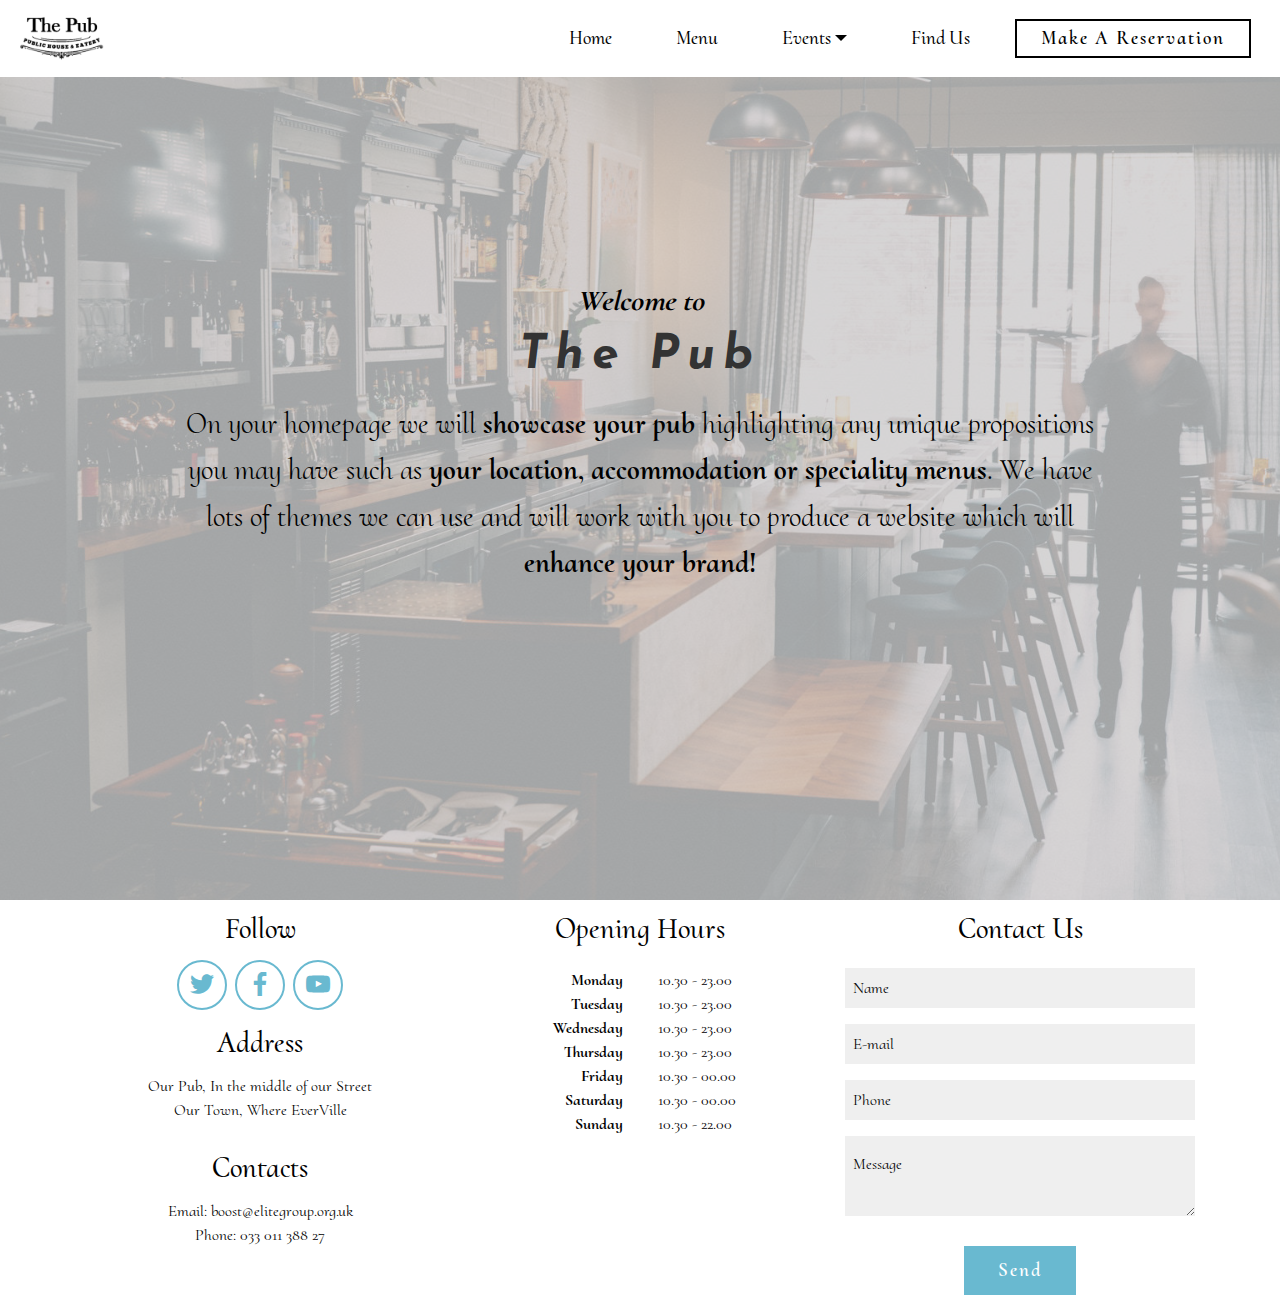
==== commit a445ca4d: "create github pages" ====
--- a/index.html
+++ b/index.html
@@ -52,12 +52,11 @@
                         Home
                     </a>
                 </li>
-                <li class="nav-item dropdown open">
+                <li class="nav-item dropdown">
                     <a class="nav-link link text-black display-4" href="menu.html" aria-expanded="false">
                         Menu
                     </a>
-                </li><li class="nav-item"><a class="nav-link link text-black display-4" href="page3.html">
-                        Drinks</a></li><li class="nav-item dropdown"><a class="nav-link link text-black dropdown-toggle display-4" href="Events.html" data-toggle="dropdown-submenu" aria-expanded="false">
+                </li><li class="nav-item dropdown"><a class="nav-link link text-black dropdown-toggle display-4" href="Events.html" data-toggle="dropdown-submenu" aria-expanded="false">
                         Events</a><div class="dropdown-menu"><a class="text-black dropdown-item display-4" href="Events.html#testimonials2-m">What's On at The Pub?</a><a class="text-black dropdown-item display-4" href="Events.html#features5-l" aria-expanded="true">Catering for your occasions</a></div></li><li class="nav-item"><a class="nav-link link text-black display-4" href="contactus.html#info1-f">Find Us</a></li></ul>
             
             <div class="navbar-buttons mbr-section-btn"><a class="btn btn-sm btn-black-outline display-4" href="contactus.html#form2-k">Make A Reservation</a></div>
@@ -165,7 +164,7 @@
                     Contact Us
                 </h3>
                 <div data-form-alert="" hidden="">Thanks for filling out the form!</div>
-                <form class="mbr-form" action="https://mobirise.com/" method="post" data-form-title="My Mobirise Form"><input type="hidden" name="email" data-form-email="true" value="wZmgVdAIo+Xed/dOwOYsXX/PRl0uN/gAtyar+YworbGs0LxhBgpIKWRGTksj6GTXTZ0EmohFDeYwdu8SnD+Cs8ThAKQK4IyaZegI5N4Jgx4I4SrfFWPVu0tTwHe3ActA" data-form-field="E-mail">
+                <form class="mbr-form" action="https://mobirise.com/" method="post" data-form-title="My Mobirise Form"><input type="hidden" name="email" data-form-email="true" value="SnQTu4lvoMlTWTcfO/09k5AkMupTzbzUqMy6zdYXKjByxoSchyCKFn8MV8ymhwydOcrWNAyOBNIlet9z25XT0zL0tYaUtOQS4hxP3prCmqLA/iIEFp69XawMtVoVX+6y" data-form-field="E-mail">
                     <div class="input-wrap" data-for="name">
                         <input type="text" class="field display-7" name="name" placeholder="Name" data-form-field="Name" required="" id="name-footer3-b">
                     </div>
--- a/assets/mobirise/css/mbr-additional.css
+++ b/assets/mobirise/css/mbr-additional.css
@@ -1988,459 +1988,6 @@
     padding-bottom: 48px !important;
   }
 }
-.cid-qUhIDhm0JD .nav-item:focus,
-.cid-qUhIDhm0JD .nav-link:focus {
-  outline: none;
-}
-.cid-qUhIDhm0JD .dropdown .dropdown-menu .dropdown-item {
-  width: auto;
-  -webkit-transition: all 0.25s ease-in-out;
-  -moz-transition: all 0.25s ease-in-out;
-  transition: all 0.25s ease-in-out;
-}
-.cid-qUhIDhm0JD .dropdown .dropdown-menu .dropdown-item::after {
-  right: 0.5rem;
-}
-.cid-qUhIDhm0JD .dropdown .dropdown-menu .dropdown-item .mbr-iconfont {
-  margin-left: -1.8rem;
-  padding-right: 1rem;
-  font-size: inherit;
-}
-.cid-qUhIDhm0JD .dropdown .dropdown-menu .dropdown-item .mbr-iconfont:before {
-  display: inline-block;
-  transform: scale(1, 1);
-  -webkit-transition: all 0.25s ease-in-out;
-  -moz-transition: all 0.25s ease-in-out;
-  transition: all 0.25s ease-in-out;
-}
-.cid-qUhIDhm0JD .collapsed .dropdown .dropdown-menu .dropdown-item {
-  padding: 0.235em 1.5em !important;
-  transition: none;
-  margin: 0 !important;
-}
-.cid-qUhIDhm0JD .navbar {
-  min-height: 77px;
-  transition: all .3s;
-  background: #ffffff;
-}
-.cid-qUhIDhm0JD .navbar.opened {
-  transition: all .3s;
-  background: #ffffff !important;
-}
-.cid-qUhIDhm0JD .navbar .dropdown-item {
-  padding: .235rem 1.5rem;
-}
-.cid-qUhIDhm0JD .navbar .navbar-collapse {
-  justify-content: flex-end;
-  z-index: 1;
-}
-.cid-qUhIDhm0JD .navbar.collapsed.opened .dropdown-menu {
-  top: 0;
-}
-.cid-qUhIDhm0JD .navbar.collapsed .dropdown-menu {
-  background: transparent !important;
-}
-.cid-qUhIDhm0JD .navbar.collapsed .dropdown-menu .dropdown-submenu {
-  left: 0 !important;
-}
-.cid-qUhIDhm0JD .navbar.collapsed .dropdown-menu .dropdown-item:after {
-  right: auto;
-}
-.cid-qUhIDhm0JD .navbar.collapsed .dropdown-menu .dropdown-toggle[data-toggle="dropdown-submenu"]:after {
-  margin-left: .25rem;
-  border-top: 0.35em solid;
-  border-right: 0.35em solid transparent;
-  border-left: 0.35em solid transparent;
-  border-bottom: 0;
-  top: 55%;
-}
-.cid-qUhIDhm0JD .navbar.collapsed ul.navbar-nav li {
-  margin: auto;
-}
-.cid-qUhIDhm0JD .navbar.collapsed .dropdown-menu .dropdown-item {
-  padding: .25rem 1.5rem;
-  text-align: center;
-}
-.cid-qUhIDhm0JD .navbar.collapsed .icons-menu {
-  padding-left: 0;
-  padding-top: .5rem;
-  padding-bottom: .5rem;
-}
-@media (max-width: 991px) {
-  .cid-qUhIDhm0JD .navbar.opened .dropdown-menu {
-    top: 0;
-  }
-  .cid-qUhIDhm0JD .navbar .dropdown-menu {
-    background: transparent !important;
-  }
-  .cid-qUhIDhm0JD .navbar .dropdown-menu .dropdown-submenu {
-    left: 0 !important;
-  }
-  .cid-qUhIDhm0JD .navbar .dropdown-menu .dropdown-item:after {
-    right: auto;
-  }
-  .cid-qUhIDhm0JD .navbar .dropdown-menu .dropdown-toggle[data-toggle="dropdown-submenu"]:after {
-    margin-left: .25rem;
-    border-top: 0.35em solid;
-    border-right: 0.35em solid transparent;
-    border-left: 0.35em solid transparent;
-    border-bottom: 0;
-    top: 55%;
-  }
-  .cid-qUhIDhm0JD .navbar .navbar-logo img {
-    height: 3.8rem !important;
-  }
-  .cid-qUhIDhm0JD .navbar ul.navbar-nav li {
-    margin: auto;
-  }
-  .cid-qUhIDhm0JD .navbar .dropdown-menu .dropdown-item {
-    padding: .25rem 1.5rem !important;
-    text-align: center;
-  }
-  .cid-qUhIDhm0JD .navbar .navbar-brand {
-    flex-shrink: initial;
-    flex-basis: auto;
-    word-break: break-word;
-  }
-  .cid-qUhIDhm0JD .navbar .navbar-toggler {
-    flex-basis: auto;
-  }
-  .cid-qUhIDhm0JD .navbar .icons-menu {
-    padding-left: 0;
-    padding-top: .5rem;
-    padding-bottom: .5rem;
-  }
-}
-.cid-qUhIDhm0JD .navbar.navbar-short {
-  background: #ffffff !important;
-  min-height: 60px;
-}
-.cid-qUhIDhm0JD .navbar.navbar-short .navbar-logo img {
-  height: 3rem !important;
-}
-.cid-qUhIDhm0JD .navbar.navbar-short .navbar-brand {
-  padding: 0;
-}
-.cid-qUhIDhm0JD .navbar-brand {
-  flex-shrink: 0;
-  align-items: center;
-  margin-right: 0;
-  padding: 0;
-  transition: all .3s;
-  word-break: break-word;
-  z-index: 1;
-}
-.cid-qUhIDhm0JD .navbar-brand .navbar-caption {
-  line-height: inherit !important;
-}
-.cid-qUhIDhm0JD .navbar-brand .navbar-logo a {
-  outline: none;
-}
-.cid-qUhIDhm0JD .dropdown-item.active,
-.cid-qUhIDhm0JD .dropdown-item:active {
-  background-color: transparent;
-}
-.cid-qUhIDhm0JD .navbar-expand-lg .navbar-nav .nav-link {
-  padding: 0;
-}
-.cid-qUhIDhm0JD .nav-dropdown .link.dropdown-toggle {
-  margin-right: 1.667em;
-}
-.cid-qUhIDhm0JD .nav-dropdown .link.dropdown-toggle[aria-expanded="true"] {
-  margin-right: 0;
-  padding: 0.667em 1.667em;
-}
-.cid-qUhIDhm0JD .navbar.navbar-expand-lg .dropdown .dropdown-menu {
-  background: #ffffff;
-}
-.cid-qUhIDhm0JD .navbar.navbar-expand-lg .dropdown .dropdown-menu .dropdown-submenu {
-  margin: 0;
-  left: 100%;
-}
-.cid-qUhIDhm0JD .navbar .dropdown.open > .dropdown-menu {
-  display: block;
-}
-.cid-qUhIDhm0JD ul.navbar-nav {
-  flex-wrap: wrap;
-}
-.cid-qUhIDhm0JD .navbar-buttons {
-  text-align: center;
-}
-.cid-qUhIDhm0JD button.navbar-toggler {
-  outline: none;
-  width: 31px;
-  height: 20px;
-  cursor: pointer;
-  transition: all .2s;
-  position: relative;
-  align-self: center;
-}
-.cid-qUhIDhm0JD button.navbar-toggler .hamburger span {
-  position: absolute;
-  right: 0;
-  width: 30px;
-  height: 2px;
-  border-right: 5px;
-  background-color: #232323;
-}
-.cid-qUhIDhm0JD button.navbar-toggler .hamburger span:nth-child(1) {
-  top: 0;
-  transition: all .2s;
-}
-.cid-qUhIDhm0JD button.navbar-toggler .hamburger span:nth-child(2) {
-  top: 8px;
-  transition: all .15s;
-}
-.cid-qUhIDhm0JD button.navbar-toggler .hamburger span:nth-child(3) {
-  top: 8px;
-  transition: all .15s;
-}
-.cid-qUhIDhm0JD button.navbar-toggler .hamburger span:nth-child(4) {
-  top: 16px;
-  transition: all .2s;
-}
-.cid-qUhIDhm0JD nav.opened .hamburger span:nth-child(1) {
-  top: 8px;
-  width: 0;
-  opacity: 0;
-  right: 50%;
-  transition: all .2s;
-}
-.cid-qUhIDhm0JD nav.opened .hamburger span:nth-child(2) {
-  -webkit-transform: rotate(45deg);
-  transform: rotate(45deg);
-  transition: all .25s;
-}
-.cid-qUhIDhm0JD nav.opened .hamburger span:nth-child(3) {
-  -webkit-transform: rotate(-45deg);
-  transform: rotate(-45deg);
-  transition: all .25s;
-}
-.cid-qUhIDhm0JD nav.opened .hamburger span:nth-child(4) {
-  top: 8px;
-  width: 0;
-  opacity: 0;
-  right: 50%;
-  transition: all .2s;
-}
-.cid-qUhIDhm0JD .navbar-dropdown {
-  padding: .5rem 1rem;
-  position: fixed;
-}
-.cid-qUhIDhm0JD a.nav-link {
-  justify-content: center;
-  display: flex;
-  align-items: center;
-}
-.cid-qUhIDhm0JD .mbr-iconfont {
-  font-size: 1.5rem;
-  padding-right: .5rem;
-}
-.cid-qUhIDhm0JD .icons-menu {
-  flex-wrap: wrap;
-  display: flex;
-  justify-content: center;
-  padding-left: 1rem;
-  text-align: center;
-}
-.cid-qUhIDhm0JD .icons-menu span {
-  font-size: 20px;
-  color: #232323;
-}
-.cid-qUhIDhm0JD .nav-link:hover,
-.cid-qUhIDhm0JD .dropdown-item:hover,
-.cid-qUhIDhm0JD .icons-menu .mbr-iconfont:hover {
-  color: #cccccc !important;
-}
-@media screen and (-ms-high-contrast: active), (-ms-high-contrast: none) {
-  .cid-qUhIDhm0JD .navbar {
-    height: 77px;
-  }
-  .cid-qUhIDhm0JD .navbar.opened {
-    height: auto;
-  }
-}
-.cid-qUgT7vFOnc {
-  padding-top: 90px;
-  padding-bottom: 30px;
-  background-color: #ffffff;
-}
-.cid-qUgT7vFOnc .mbr-slider .carousel-control {
-  background: #1b1b1b;
-}
-.cid-qUgT7vFOnc .mbr-slider .carousel-control-prev {
-  left: 0;
-  margin-left: 2.5rem;
-}
-.cid-qUgT7vFOnc .mbr-slider .carousel-control-next {
-  right: 0;
-  margin-right: 2.5rem;
-}
-.cid-qUgT7vFOnc .mbr-slider .modal-body .close {
-  background: #1b1b1b;
-}
-.cid-qUgT7vFOnc .mbr-gallery-item > div::before {
-  content: '';
-  position: absolute;
-  left: 0;
-  top: 0;
-  width: 100%;
-  height: 100%;
-  background-color: #ffffff;
-  background: linear-gradient(180deg, #ffffff, #f9e2af);
-  opacity: 0;
-  -webkit-transition: 0.2s opacity ease-in-out;
-  transition: 0.2s opacity ease-in-out;
-}
-.cid-qUgT7vFOnc .icon-focus {
-  display: none;
-}
-.cid-qUgT7vFOnc .mbr-gallery-title {
-  transition: all 0.5s ease;
-  position: absolute;
-  text-align: left;
-  display: none;
-  width: 100%;
-  top: 0;
-  right: 0;
-  padding: 1rem;
-  color: #000000;
-  font-weight: bold;
-  background: transparent;
-  -webkit-transition: all 0.5s ease;
-  -moz-transition: all 0.5s ease;
-  -o-transition: all 0.5s ease;
-  -ms-transition: all 0.5s ease;
-}
-.cid-qUgT7vFOnc ul {
-  font-size: 0;
-}
-.cid-qUgT7vFOnc .mbr-gallery-filter ul li .btn {
-  border: none;
-  background-color: transparent;
-  color: #232323 !important;
-  padding: 0.5rem 1rem 0.6rem;
-  border-radius: 0;
-  margin: 0!important;
-  transition: padding, border 0s, transform .2s;
-}
-.cid-qUgT7vFOnc .mbr-gallery-filter ul li .btn.active {
-  padding: 0.5rem 1rem 0.5rem;
-  border-radius: 0 !important;
-  position: relative;
-}
-.cid-qUgT7vFOnc .mbr-gallery-filter ul li .btn.active:after {
-  content: '';
-  position: absolute;
-  bottom: 0;
-  left: 0;
-  width: 100%;
-  height: 3px;
-  background: linear-gradient(90deg, #f9e2af, #f5aeb5);
-}
-.cid-qUgT7vFOnc .mbr-gallery-filter ul li {
-  padding: 0;
-}
-.cid-qUgT7vFOnc .mbr-gallery-item > div:hover .mbr-gallery-title {
-  padding-bottom: 1.5rem;
-  display: block;
-}
-.cid-qUgT7vFOnc .mbr-gallery-item > div:hover:before {
-  opacity: 0.8 !important;
-}
-.cid-qUgT7vFOnc .btn {
-  background: none;
-  border-radius: 0 !important;
-}
-.cid-qUgT7vFOnc .btn:hover {
-  background: transparent !important;
-}
-.cid-qUgT7vFOnc .btn:hover:before {
-  background: transparent !important;
-}
-.cid-qUgT7vFOnc .btn:before {
-  background-color: transparent !important;
-}
-.cid-qUgT7vFOnc .btn:focus {
-  box-shadow: none;
-}
-.cid-qUgT7vFOnc .mbr-section-title {
-  position: relative;
-  z-index: 1;
-}
-.cid-qUgT7vFOnc .mbr-gallery-item > div > span {
-  color: #9f3942;
-  text-align: center;
-}
-.cid-qUhBv3yots {
-  padding-top: 15px;
-  padding-bottom: 0px;
-  background-color: #ffffff;
-}
-.cid-qUhBv3yots *:focus {
-  outline: none;
-}
-.cid-qUhBv3yots .input-wrap {
-  padding-bottom: 1rem;
-}
-.cid-qUhBv3yots input,
-.cid-qUhBv3yots textarea {
-  width: 100%;
-  background: #efefef;
-  border-radius: 0;
-  border: none;
-}
-.cid-qUhBv3yots input {
-  padding: .5rem;
-}
-.cid-qUhBv3yots ::-webkit-input-placeholder {
-  color: #000000;
-}
-.cid-qUhBv3yots ::-moz-placeholder {
-  color: #000000;
-}
-.cid-qUhBv3yots :-ms-input-placeholder {
-  color: #000000;
-}
-.cid-qUhBv3yots :-moz-placeholder {
-  color: #000000;
-}
-.cid-qUhBv3yots .soc-item {
-  display: inline-block;
-  margin: 0 .1rem .2rem .1rem;
-  padding: 10px 11px 0 11px;
-  border: 2px solid #69b9d0;
-  border-radius: 50%;
-}
-.cid-qUhBv3yots .soc-item:hover {
-  opacity: .5;
-}
-.cid-qUhBv3yots .soc-item .socicon {
-  font-size: 1.5rem;
-  color: #69b9d0;
-}
-.cid-qUhBv3yots .days-column,
-.cid-qUhBv3yots .hours-column {
-  display: inline-block;
-}
-.cid-qUhBv3yots .days-column span,
-.cid-qUhBv3yots .hours-column span {
-  display: block;
-}
-.cid-qUhBv3yots .input-group-btn {
-  display: block;
-}
-@media (max-width: 767px) {
-  .cid-qUhBv3yots .days-column {
-    padding-right: 0 !important;
-  }
-  .cid-qUhBv3yots .hours-column {
-    max-width: 50% !important;
-  }
-  .cid-qUhBv3yots .opening-hours {
-    padding-bottom: 48px !important;
-  }
-}
 .cid-qUcfvcEqia {
   padding-top: 90px;
   padding-bottom: 75px;
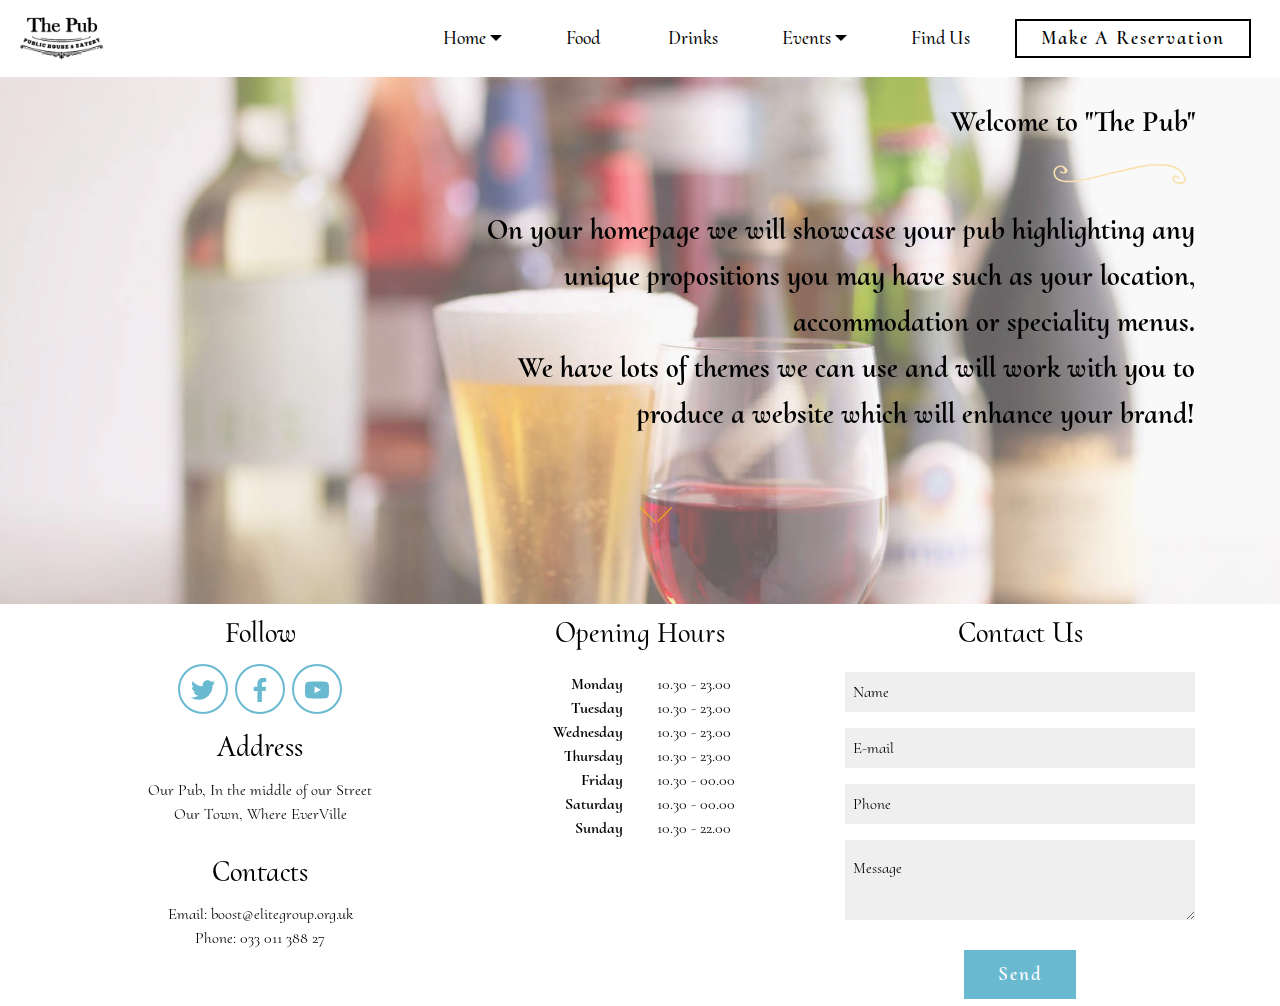
==== commit 5691f2c6: "create github pages" ====
--- a/index.html
+++ b/index.html
@@ -47,45 +47,52 @@
             </div>
         </button>
       <div class="collapse navbar-collapse" id="navbarSupportedContent">
-            <ul class="navbar-nav nav-dropdown" data-app-modern-menu="true"><li class="nav-item">
-                    <a class="nav-link link text-black display-4" href="index.html">
+            <ul class="navbar-nav nav-dropdown" data-app-modern-menu="true"><li class="nav-item dropdown open">
+                    <a class="nav-link link text-black dropdown-toggle display-4" href="index.html" data-toggle="dropdown-submenu">
                         Home
-                    </a>
+                    </a><div class="dropdown-menu"><a class="text-black dropdown-item display-4" href="page5.html#features5-13">Our Facilities</a></div>
                 </li>
                 <li class="nav-item dropdown">
-                    <a class="nav-link link text-black display-4" href="menu.html" aria-expanded="false">
-                        Menu
-                    </a>
-                </li><li class="nav-item dropdown"><a class="nav-link link text-black dropdown-toggle display-4" href="Events.html" data-toggle="dropdown-submenu" aria-expanded="false">
-                        Events</a><div class="dropdown-menu"><a class="text-black dropdown-item display-4" href="Events.html#testimonials2-m">What's On at The Pub?</a><a class="text-black dropdown-item display-4" href="Events.html#features5-l" aria-expanded="true">Catering for your occasions</a></div></li><li class="nav-item"><a class="nav-link link text-black display-4" href="contactus.html#info1-f">Find Us</a></li></ul>
+                    <a class="nav-link link text-black display-4" href="menu.html" aria-expanded="false">Food&nbsp;</a>
+                </li><li class="nav-item dropdown"><a class="nav-link link text-black display-4" href="page4.html" aria-expanded="false">Drinks</a></li><li class="nav-item dropdown"><a class="nav-link link text-black dropdown-toggle display-4" href="Events.html" data-toggle="dropdown-submenu" aria-expanded="false">
+                        Events</a><div class="dropdown-menu"><a class="text-black dropdown-item display-4" href="Events.html#testimonials2-m">What's On at The Pub?</a><a class="text-black dropdown-item display-4" href="Events.html#features5-l" aria-expanded="false">Catering for your occasions</a></div></li><li class="nav-item"><a class="nav-link link text-black display-4" href="contactus.html#info1-f">Find Us</a></li></ul>
             
             <div class="navbar-buttons mbr-section-btn"><a class="btn btn-sm btn-black-outline display-4" href="contactus.html#form2-k">Make A Reservation</a></div>
       </div>
     </nav>
 </section>
 
-<section class="header2 cid-qUhbnikouD mbr-fullscreen" id="header2-e">
-
-    
-
-    <div class="mbr-overlay" style="opacity: 0.8;">
+<section class="header1 cid-qUnRFOr9lC mbr-parallax-background" id="header1-v">
+
+    
+
+    <div class="mbr-overlay" style="opacity: 0.4; background-color: rgb(239, 239, 239);">
     </div>
 
     <div class="container">
-        <div class="row justify-content-center">
-            <div class="media-container-column mbr-black col-md-10">
-                <h2 class="mbr-section-subtitle align-center mbr-fonts-style display-5">
-                    <em><strong>Welcome to</strong></em>    
-                </h2>
-                <h1 class="mbr-section-title align-center pb-2 mbr-fonts-style mbr-bold display-1"><em>
-                    The Pub</em></h1>
-                
-                <p class="mbr-text align-center pb-3 mbr-fonts-style display-5">On your homepage we will <strong>showcase your pub</strong> highlighting any unique propositions you may have such as <strong>your location, accommodation or speciality menus</strong>.  We have lots of themes we can use and will work with you to produce a website which will <strong>enhance your brand!</strong></p>
-                
+        <div class="row">
+            <div class="col-lg-8 col-md-10 ml-auto">
+                    
+                    <h1 class="mbr-section-title align-center mbr-bold mbr-fonts-style display-5">
+                        Welcome to "The Pub"<br></h1>
+                    <div class="py-3 ornament align-center">
+                        <svg xmlns="http://www.w3.org/2000/svg" viewBox="0 0 133 20" height="20" width="150" fill="#f9e2af">
+                            <g><path d="M127.18,6.19C121-.05,109.94-.24,101.84.1,90.84.56,80,3.3,69.32,5.77c-8,1.86-16,3.63-24,5.72-9.21,2.41-18.6,4.72-28.14,5.19-4.1.2-8.48,0-12.16-2a6.6,6.6,0,0,1-2.7-9A5.46,5.46,0,0,1,7.07,2.77c4-.22,6.73,8.39-.08,4.58a.49.49,0,0,0-.49.84c4.88,3,10.8,0,5.4-4.91C7.6-.63.4,2.06,0,8-1,24,28.25,17,36.29,15.24,53.74,11.37,70.9,6.44,88.53,3.33c11.1-2,24.75-3.54,35.06,2.19a16,16,0,0,1,6.86,8.85c1.29,4.31-4.35,4.2-7,3.52-4.84-1.26-2.42-8,1.22-3,.61.83,2,0,1.4-.82-2.15-2.93-6.71-4.9-7.12.35s8.36,7.24,11.72,4.47C135,15.32,129.91,9,127.18,6.19Z"></path></g>
+                        </svg>
+                    </div>
+                    <p class="mbr-text align-center pb-3 mbr-fonts-style display-5"><strong>
+                       On your homepage we will showcase your pub highlighting any unique propositions you may have such as your location, accommodation or speciality menus. <br>We have lots of themes we can use and will work with you to produce a website which will enhance your brand!
+                    </strong></p>
             </div>
         </div>
     </div>
-    
+
+    <div class="mbr-arrow hidden-sm-down" aria-hidden="true">
+        <!-- <span mbr-text class="arrow-text">Scroll Down</span> -->
+        <a href="#next">
+            <i class="mbri-arrow-down mbr-iconfont"></i>
+        </a>
+    </div>
 </section>
 
 <section class="cid-qUh8R8i51H" id="footer3-b">
@@ -164,7 +171,7 @@
                     Contact Us
                 </h3>
                 <div data-form-alert="" hidden="">Thanks for filling out the form!</div>
-                <form class="mbr-form" action="https://mobirise.com/" method="post" data-form-title="My Mobirise Form"><input type="hidden" name="email" data-form-email="true" value="SnQTu4lvoMlTWTcfO/09k5AkMupTzbzUqMy6zdYXKjByxoSchyCKFn8MV8ymhwydOcrWNAyOBNIlet9z25XT0zL0tYaUtOQS4hxP3prCmqLA/iIEFp69XawMtVoVX+6y" data-form-field="E-mail">
+                <form class="mbr-form" action="https://mobirise.com/" method="post" data-form-title="My Mobirise Form"><input type="hidden" name="email" data-form-email="true" value="0dpR6k/gqCM7Jtb4JEW64tBKUvc8+gP+8b3jWa0bEKokQ3I2bcn1tYdh9dlW5l2Y4JiJfTSzPiSps5/Sqx2Z+610SN2BzJe6j7QvSipJ0s1e5mu6NfVWKBQCsgqDQN54" data-form-field="E-mail">
                     <div class="input-wrap" data-for="name">
                         <input type="text" class="field display-7" name="name" placeholder="Name" data-form-field="Name" required="" id="name-footer3-b">
                     </div>
@@ -192,6 +199,7 @@
   <script src="assets/tether/tether.min.js"></script>
   <script src="assets/bootstrap/js/bootstrap.min.js"></script>
   <script src="assets/smoothscroll/smooth-scroll.js"></script>
+  <script src="assets/parallax/jarallax.min.js"></script>
   <script src="assets/dropdown/js/script.min.js"></script>
   <script src="assets/touch-swipe/jquery.touch-swipe.min.js"></script>
   <script src="assets/snow-plugins/schnee.js"></script>
--- a/assets/mobirise/css/mbr-additional.css
+++ b/assets/mobirise/css/mbr-additional.css
@@ -1,4 +1,3 @@
-@import url(https://fonts.googleapis.com/css?family=Josefin+Sans:300,300i,400,400i,600,600i,700,700i);
 @import url(https://fonts.googleapis.com/css?family=Cormorant+Upright:300,400,500,600,700);
 
 
@@ -22,7 +21,7 @@
   line-height: 1.6;
 }
 .display-1 {
-  font-family: 'Josefin Sans', sans-serif;
+  font-family: 'Cormorant Upright', serif;
   font-size: 3rem;
 }
 .display-1 > .mbr-iconfont {
@@ -770,21 +769,26 @@
   height: auto;
   min-height: 100vh;
 }
-.cid-qUhbnikouD {
-  background-image: url("../../../assets/images/mbr-5-1620x1080.jpg");
-}
-.cid-qUhbnikouD .mbr-overlay {
-  background: #cccccc;
-}
-.cid-qUhbnikouD .mbr-section-title {
-  letter-spacing: .5rem;
-  color: #333333;
-}
-.cid-qUhbnikouD .mbr-section-subtitle B {
+.cid-qUnRFOr9lC {
+  padding-top: 105px;
+  padding-bottom: 135px;
+  background-image: url("../../../assets/images/wines-and-beers-background-1305x979.jpg");
+}
+.cid-qUnRFOr9lC H3 {
+  color: #e2f7df;
+}
+.cid-qUnRFOr9lC .mbr-section-title,
+.cid-qUnRFOr9lC .ornament {
   color: #000000;
-}
-.cid-qUhbnikouD .mbr-section-subtitle {
+  text-align: right;
+}
+.cid-qUnRFOr9lC .mbr-text,
+.cid-qUnRFOr9lC .mbr-section-btn B {
   color: #000000;
+}
+.cid-qUnRFOr9lC .mbr-text,
+.cid-qUnRFOr9lC .mbr-section-btn {
+  text-align: right;
 }
 .cid-qUh7RD14jl .nav-item:focus,
 .cid-qUh7RD14jl .nav-link:focus {
@@ -1998,7 +2002,7 @@
   text-align: center;
 }
 .cid-qUcfvcEqia .mbr-section-subtitle {
-  color: #f9e2af;
+  color: #ffffff;
 }
 .cid-qUcfvcEqia .image-wrap img {
   width: 100%;
@@ -2008,7 +2012,7 @@
 }
 .cid-qUcfvcEqia .tab-content {
   padding: 4rem 3rem 3rem 3rem;
-  border-top: 3px solid #f9e2af;
+  border-top: 3px solid #000000;
   -webkit-box-shadow: 0px 4px 26px -5px rgba(0, 0, 0, 0.2);
   -moz-box-shadow: 0px 4px 26px -5px rgba(0, 0, 0, 0.2);
   box-shadow: 0px 4px 26px -5px rgba(0, 0, 0, 0.2);
@@ -2046,11 +2050,11 @@
   border: 0 !important;
 }
 .cid-qUcfvcEqia .nav-tabs .nav-link:hover {
-  color: #f9e2af;
+  color: #000000;
   border: 0 !important;
 }
 .cid-qUcfvcEqia .nav-tabs .nav-link.active {
-  color: #f9e2af;
+  color: #000000;
   border: 0 !important;
   background-color: transparent;
   position: relative;
@@ -2402,3 +2406,850 @@
     height: auto;
   }
 }
+.cid-qUhtq6F2J8 .nav-item:focus,
+.cid-qUhtq6F2J8 .nav-link:focus {
+  outline: none;
+}
+.cid-qUhtq6F2J8 .dropdown .dropdown-menu .dropdown-item {
+  width: auto;
+  -webkit-transition: all 0.25s ease-in-out;
+  -moz-transition: all 0.25s ease-in-out;
+  transition: all 0.25s ease-in-out;
+}
+.cid-qUhtq6F2J8 .dropdown .dropdown-menu .dropdown-item::after {
+  right: 0.5rem;
+}
+.cid-qUhtq6F2J8 .dropdown .dropdown-menu .dropdown-item .mbr-iconfont {
+  margin-left: -1.8rem;
+  padding-right: 1rem;
+  font-size: inherit;
+}
+.cid-qUhtq6F2J8 .dropdown .dropdown-menu .dropdown-item .mbr-iconfont:before {
+  display: inline-block;
+  transform: scale(1, 1);
+  -webkit-transition: all 0.25s ease-in-out;
+  -moz-transition: all 0.25s ease-in-out;
+  transition: all 0.25s ease-in-out;
+}
+.cid-qUhtq6F2J8 .collapsed .dropdown .dropdown-menu .dropdown-item {
+  padding: 0.235em 1.5em !important;
+  transition: none;
+  margin: 0 !important;
+}
+.cid-qUhtq6F2J8 .navbar {
+  min-height: 77px;
+  transition: all .3s;
+  background: #ffffff;
+}
+.cid-qUhtq6F2J8 .navbar.opened {
+  transition: all .3s;
+  background: #ffffff !important;
+}
+.cid-qUhtq6F2J8 .navbar .dropdown-item {
+  padding: .235rem 1.5rem;
+}
+.cid-qUhtq6F2J8 .navbar .navbar-collapse {
+  justify-content: flex-end;
+  z-index: 1;
+}
+.cid-qUhtq6F2J8 .navbar.collapsed.opened .dropdown-menu {
+  top: 0;
+}
+.cid-qUhtq6F2J8 .navbar.collapsed .dropdown-menu {
+  background: transparent !important;
+}
+.cid-qUhtq6F2J8 .navbar.collapsed .dropdown-menu .dropdown-submenu {
+  left: 0 !important;
+}
+.cid-qUhtq6F2J8 .navbar.collapsed .dropdown-menu .dropdown-item:after {
+  right: auto;
+}
+.cid-qUhtq6F2J8 .navbar.collapsed .dropdown-menu .dropdown-toggle[data-toggle="dropdown-submenu"]:after {
+  margin-left: .25rem;
+  border-top: 0.35em solid;
+  border-right: 0.35em solid transparent;
+  border-left: 0.35em solid transparent;
+  border-bottom: 0;
+  top: 55%;
+}
+.cid-qUhtq6F2J8 .navbar.collapsed ul.navbar-nav li {
+  margin: auto;
+}
+.cid-qUhtq6F2J8 .navbar.collapsed .dropdown-menu .dropdown-item {
+  padding: .25rem 1.5rem;
+  text-align: center;
+}
+.cid-qUhtq6F2J8 .navbar.collapsed .icons-menu {
+  padding-left: 0;
+  padding-top: .5rem;
+  padding-bottom: .5rem;
+}
+@media (max-width: 991px) {
+  .cid-qUhtq6F2J8 .navbar.opened .dropdown-menu {
+    top: 0;
+  }
+  .cid-qUhtq6F2J8 .navbar .dropdown-menu {
+    background: transparent !important;
+  }
+  .cid-qUhtq6F2J8 .navbar .dropdown-menu .dropdown-submenu {
+    left: 0 !important;
+  }
+  .cid-qUhtq6F2J8 .navbar .dropdown-menu .dropdown-item:after {
+    right: auto;
+  }
+  .cid-qUhtq6F2J8 .navbar .dropdown-menu .dropdown-toggle[data-toggle="dropdown-submenu"]:after {
+    margin-left: .25rem;
+    border-top: 0.35em solid;
+    border-right: 0.35em solid transparent;
+    border-left: 0.35em solid transparent;
+    border-bottom: 0;
+    top: 55%;
+  }
+  .cid-qUhtq6F2J8 .navbar .navbar-logo img {
+    height: 3.8rem !important;
+  }
+  .cid-qUhtq6F2J8 .navbar ul.navbar-nav li {
+    margin: auto;
+  }
+  .cid-qUhtq6F2J8 .navbar .dropdown-menu .dropdown-item {
+    padding: .25rem 1.5rem !important;
+    text-align: center;
+  }
+  .cid-qUhtq6F2J8 .navbar .navbar-brand {
+    flex-shrink: initial;
+    flex-basis: auto;
+    word-break: break-word;
+  }
+  .cid-qUhtq6F2J8 .navbar .navbar-toggler {
+    flex-basis: auto;
+  }
+  .cid-qUhtq6F2J8 .navbar .icons-menu {
+    padding-left: 0;
+    padding-top: .5rem;
+    padding-bottom: .5rem;
+  }
+}
+.cid-qUhtq6F2J8 .navbar.navbar-short {
+  background: #ffffff !important;
+  min-height: 60px;
+}
+.cid-qUhtq6F2J8 .navbar.navbar-short .navbar-logo img {
+  height: 3rem !important;
+}
+.cid-qUhtq6F2J8 .navbar.navbar-short .navbar-brand {
+  padding: 0;
+}
+.cid-qUhtq6F2J8 .navbar-brand {
+  flex-shrink: 0;
+  align-items: center;
+  margin-right: 0;
+  padding: 0;
+  transition: all .3s;
+  word-break: break-word;
+  z-index: 1;
+}
+.cid-qUhtq6F2J8 .navbar-brand .navbar-caption {
+  line-height: inherit !important;
+}
+.cid-qUhtq6F2J8 .navbar-brand .navbar-logo a {
+  outline: none;
+}
+.cid-qUhtq6F2J8 .dropdown-item.active,
+.cid-qUhtq6F2J8 .dropdown-item:active {
+  background-color: transparent;
+}
+.cid-qUhtq6F2J8 .navbar-expand-lg .navbar-nav .nav-link {
+  padding: 0;
+}
+.cid-qUhtq6F2J8 .nav-dropdown .link.dropdown-toggle {
+  margin-right: 1.667em;
+}
+.cid-qUhtq6F2J8 .nav-dropdown .link.dropdown-toggle[aria-expanded="true"] {
+  margin-right: 0;
+  padding: 0.667em 1.667em;
+}
+.cid-qUhtq6F2J8 .navbar.navbar-expand-lg .dropdown .dropdown-menu {
+  background: #ffffff;
+}
+.cid-qUhtq6F2J8 .navbar.navbar-expand-lg .dropdown .dropdown-menu .dropdown-submenu {
+  margin: 0;
+  left: 100%;
+}
+.cid-qUhtq6F2J8 .navbar .dropdown.open > .dropdown-menu {
+  display: block;
+}
+.cid-qUhtq6F2J8 ul.navbar-nav {
+  flex-wrap: wrap;
+}
+.cid-qUhtq6F2J8 .navbar-buttons {
+  text-align: center;
+}
+.cid-qUhtq6F2J8 button.navbar-toggler {
+  outline: none;
+  width: 31px;
+  height: 20px;
+  cursor: pointer;
+  transition: all .2s;
+  position: relative;
+  align-self: center;
+}
+.cid-qUhtq6F2J8 button.navbar-toggler .hamburger span {
+  position: absolute;
+  right: 0;
+  width: 30px;
+  height: 2px;
+  border-right: 5px;
+  background-color: #232323;
+}
+.cid-qUhtq6F2J8 button.navbar-toggler .hamburger span:nth-child(1) {
+  top: 0;
+  transition: all .2s;
+}
+.cid-qUhtq6F2J8 button.navbar-toggler .hamburger span:nth-child(2) {
+  top: 8px;
+  transition: all .15s;
+}
+.cid-qUhtq6F2J8 button.navbar-toggler .hamburger span:nth-child(3) {
+  top: 8px;
+  transition: all .15s;
+}
+.cid-qUhtq6F2J8 button.navbar-toggler .hamburger span:nth-child(4) {
+  top: 16px;
+  transition: all .2s;
+}
+.cid-qUhtq6F2J8 nav.opened .hamburger span:nth-child(1) {
+  top: 8px;
+  width: 0;
+  opacity: 0;
+  right: 50%;
+  transition: all .2s;
+}
+.cid-qUhtq6F2J8 nav.opened .hamburger span:nth-child(2) {
+  -webkit-transform: rotate(45deg);
+  transform: rotate(45deg);
+  transition: all .25s;
+}
+.cid-qUhtq6F2J8 nav.opened .hamburger span:nth-child(3) {
+  -webkit-transform: rotate(-45deg);
+  transform: rotate(-45deg);
+  transition: all .25s;
+}
+.cid-qUhtq6F2J8 nav.opened .hamburger span:nth-child(4) {
+  top: 8px;
+  width: 0;
+  opacity: 0;
+  right: 50%;
+  transition: all .2s;
+}
+.cid-qUhtq6F2J8 .navbar-dropdown {
+  padding: .5rem 1rem;
+  position: fixed;
+}
+.cid-qUhtq6F2J8 a.nav-link {
+  justify-content: center;
+  display: flex;
+  align-items: center;
+}
+.cid-qUhtq6F2J8 .mbr-iconfont {
+  font-size: 1.5rem;
+  padding-right: .5rem;
+}
+.cid-qUhtq6F2J8 .icons-menu {
+  flex-wrap: wrap;
+  display: flex;
+  justify-content: center;
+  padding-left: 1rem;
+  text-align: center;
+}
+.cid-qUhtq6F2J8 .icons-menu span {
+  font-size: 20px;
+  color: #232323;
+}
+.cid-qUhtq6F2J8 .nav-link:hover,
+.cid-qUhtq6F2J8 .dropdown-item:hover,
+.cid-qUhtq6F2J8 .icons-menu .mbr-iconfont:hover {
+  color: #cccccc !important;
+}
+@media screen and (-ms-high-contrast: active), (-ms-high-contrast: none) {
+  .cid-qUhtq6F2J8 .navbar {
+    height: 77px;
+  }
+  .cid-qUhtq6F2J8 .navbar.opened {
+    height: auto;
+  }
+}
+.cid-qUVXDuKdE4 {
+  padding-top: 60px;
+  padding-bottom: 60px;
+  background-color: #f9f9f9;
+}
+.cid-qUVXDuKdE4 p {
+  color: #767676;
+}
+.cid-qUVXDuKdE4 .mbr-section-subtitle {
+  color: #767676;
+}
+.cid-qUVXDuKdE4 .accordion-content {
+  flex-basis: 100%;
+  -webkit-flex-basis: 100%;
+}
+.cid-qUVXDuKdE4 .panel-group {
+  width: 100%;
+}
+.cid-qUVXDuKdE4 .card {
+  border-radius: 0px;
+  margin-bottom: -1px;
+}
+.cid-qUVXDuKdE4 .card .card-header {
+  border-radius: 0px;
+  border: 0px;
+  padding: 0;
+}
+.cid-qUVXDuKdE4 .card .card-header a.panel-title {
+  margin-bottom: 0;
+  font-style: normal;
+  font-weight: 500;
+  display: block;
+  text-decoration: none !important;
+  margin-top: -1px;
+  line-height: normal;
+}
+.cid-qUVXDuKdE4 .card .card-header a.panel-title:focus {
+  text-decoration: none !important;
+}
+.cid-qUVXDuKdE4 .card .card-header a.panel-title h4 {
+  padding: 1.3rem 2rem;
+  border: 1px solid #dfdfdf;
+  margin-bottom: 0;
+}
+.cid-qUVXDuKdE4 .card .card-header a.panel-title h4 .sign {
+  padding-right: 1rem;
+}
+.cid-qUVXDuKdE4 .mbr-figure {
+  -webkit-align-self: flex-start;
+  align-self: flex-start;
+  padding-left: 4rem;
+}
+@media (max-width: 991px) {
+  .cid-qUVXDuKdE4 .mbr-figure {
+    padding-right: 0;
+    padding-left: 0;
+    padding-top: 2rem;
+  }
+}
+.cid-qUVXDuKdE4 .panel-text {
+  color: #000000;
+}
+.cid-qUWbcUV6DA {
+  padding-top: 15px;
+  padding-bottom: 0px;
+  background-color: #ffffff;
+}
+.cid-qUWbcUV6DA *:focus {
+  outline: none;
+}
+.cid-qUWbcUV6DA .input-wrap {
+  padding-bottom: 1rem;
+}
+.cid-qUWbcUV6DA input,
+.cid-qUWbcUV6DA textarea {
+  width: 100%;
+  background: #efefef;
+  border-radius: 0;
+  border: none;
+}
+.cid-qUWbcUV6DA input {
+  padding: .5rem;
+}
+.cid-qUWbcUV6DA ::-webkit-input-placeholder {
+  color: #000000;
+}
+.cid-qUWbcUV6DA ::-moz-placeholder {
+  color: #000000;
+}
+.cid-qUWbcUV6DA :-ms-input-placeholder {
+  color: #000000;
+}
+.cid-qUWbcUV6DA :-moz-placeholder {
+  color: #000000;
+}
+.cid-qUWbcUV6DA .soc-item {
+  display: inline-block;
+  margin: 0 .1rem .2rem .1rem;
+  padding: 10px 11px 0 11px;
+  border: 2px solid #69b9d0;
+  border-radius: 50%;
+}
+.cid-qUWbcUV6DA .soc-item:hover {
+  opacity: .5;
+}
+.cid-qUWbcUV6DA .soc-item .socicon {
+  font-size: 1.5rem;
+  color: #69b9d0;
+}
+.cid-qUWbcUV6DA .days-column,
+.cid-qUWbcUV6DA .hours-column {
+  display: inline-block;
+}
+.cid-qUWbcUV6DA .days-column span,
+.cid-qUWbcUV6DA .hours-column span {
+  display: block;
+}
+.cid-qUWbcUV6DA .input-group-btn {
+  display: block;
+}
+@media (max-width: 767px) {
+  .cid-qUWbcUV6DA .days-column {
+    padding-right: 0 !important;
+  }
+  .cid-qUWbcUV6DA .hours-column {
+    max-width: 50% !important;
+  }
+  .cid-qUWbcUV6DA .opening-hours {
+    padding-bottom: 48px !important;
+  }
+}
+.cid-qUhtDkOtxI .nav-item:focus,
+.cid-qUhtDkOtxI .nav-link:focus {
+  outline: none;
+}
+.cid-qUhtDkOtxI .dropdown .dropdown-menu .dropdown-item {
+  width: auto;
+  -webkit-transition: all 0.25s ease-in-out;
+  -moz-transition: all 0.25s ease-in-out;
+  transition: all 0.25s ease-in-out;
+}
+.cid-qUhtDkOtxI .dropdown .dropdown-menu .dropdown-item::after {
+  right: 0.5rem;
+}
+.cid-qUhtDkOtxI .dropdown .dropdown-menu .dropdown-item .mbr-iconfont {
+  margin-left: -1.8rem;
+  padding-right: 1rem;
+  font-size: inherit;
+}
+.cid-qUhtDkOtxI .dropdown .dropdown-menu .dropdown-item .mbr-iconfont:before {
+  display: inline-block;
+  transform: scale(1, 1);
+  -webkit-transition: all 0.25s ease-in-out;
+  -moz-transition: all 0.25s ease-in-out;
+  transition: all 0.25s ease-in-out;
+}
+.cid-qUhtDkOtxI .collapsed .dropdown .dropdown-menu .dropdown-item {
+  padding: 0.235em 1.5em !important;
+  transition: none;
+  margin: 0 !important;
+}
+.cid-qUhtDkOtxI .navbar {
+  min-height: 77px;
+  transition: all .3s;
+  background: #ffffff;
+}
+.cid-qUhtDkOtxI .navbar.opened {
+  transition: all .3s;
+  background: #ffffff !important;
+}
+.cid-qUhtDkOtxI .navbar .dropdown-item {
+  padding: .235rem 1.5rem;
+}
+.cid-qUhtDkOtxI .navbar .navbar-collapse {
+  justify-content: flex-end;
+  z-index: 1;
+}
+.cid-qUhtDkOtxI .navbar.collapsed.opened .dropdown-menu {
+  top: 0;
+}
+.cid-qUhtDkOtxI .navbar.collapsed .dropdown-menu {
+  background: transparent !important;
+}
+.cid-qUhtDkOtxI .navbar.collapsed .dropdown-menu .dropdown-submenu {
+  left: 0 !important;
+}
+.cid-qUhtDkOtxI .navbar.collapsed .dropdown-menu .dropdown-item:after {
+  right: auto;
+}
+.cid-qUhtDkOtxI .navbar.collapsed .dropdown-menu .dropdown-toggle[data-toggle="dropdown-submenu"]:after {
+  margin-left: .25rem;
+  border-top: 0.35em solid;
+  border-right: 0.35em solid transparent;
+  border-left: 0.35em solid transparent;
+  border-bottom: 0;
+  top: 55%;
+}
+.cid-qUhtDkOtxI .navbar.collapsed ul.navbar-nav li {
+  margin: auto;
+}
+.cid-qUhtDkOtxI .navbar.collapsed .dropdown-menu .dropdown-item {
+  padding: .25rem 1.5rem;
+  text-align: center;
+}
+.cid-qUhtDkOtxI .navbar.collapsed .icons-menu {
+  padding-left: 0;
+  padding-top: .5rem;
+  padding-bottom: .5rem;
+}
+@media (max-width: 991px) {
+  .cid-qUhtDkOtxI .navbar.opened .dropdown-menu {
+    top: 0;
+  }
+  .cid-qUhtDkOtxI .navbar .dropdown-menu {
+    background: transparent !important;
+  }
+  .cid-qUhtDkOtxI .navbar .dropdown-menu .dropdown-submenu {
+    left: 0 !important;
+  }
+  .cid-qUhtDkOtxI .navbar .dropdown-menu .dropdown-item:after {
+    right: auto;
+  }
+  .cid-qUhtDkOtxI .navbar .dropdown-menu .dropdown-toggle[data-toggle="dropdown-submenu"]:after {
+    margin-left: .25rem;
+    border-top: 0.35em solid;
+    border-right: 0.35em solid transparent;
+    border-left: 0.35em solid transparent;
+    border-bottom: 0;
+    top: 55%;
+  }
+  .cid-qUhtDkOtxI .navbar .navbar-logo img {
+    height: 3.8rem !important;
+  }
+  .cid-qUhtDkOtxI .navbar ul.navbar-nav li {
+    margin: auto;
+  }
+  .cid-qUhtDkOtxI .navbar .dropdown-menu .dropdown-item {
+    padding: .25rem 1.5rem !important;
+    text-align: center;
+  }
+  .cid-qUhtDkOtxI .navbar .navbar-brand {
+    flex-shrink: initial;
+    flex-basis: auto;
+    word-break: break-word;
+  }
+  .cid-qUhtDkOtxI .navbar .navbar-toggler {
+    flex-basis: auto;
+  }
+  .cid-qUhtDkOtxI .navbar .icons-menu {
+    padding-left: 0;
+    padding-top: .5rem;
+    padding-bottom: .5rem;
+  }
+}
+.cid-qUhtDkOtxI .navbar.navbar-short {
+  background: #ffffff !important;
+  min-height: 60px;
+}
+.cid-qUhtDkOtxI .navbar.navbar-short .navbar-logo img {
+  height: 3rem !important;
+}
+.cid-qUhtDkOtxI .navbar.navbar-short .navbar-brand {
+  padding: 0;
+}
+.cid-qUhtDkOtxI .navbar-brand {
+  flex-shrink: 0;
+  align-items: center;
+  margin-right: 0;
+  padding: 0;
+  transition: all .3s;
+  word-break: break-word;
+  z-index: 1;
+}
+.cid-qUhtDkOtxI .navbar-brand .navbar-caption {
+  line-height: inherit !important;
+}
+.cid-qUhtDkOtxI .navbar-brand .navbar-logo a {
+  outline: none;
+}
+.cid-qUhtDkOtxI .dropdown-item.active,
+.cid-qUhtDkOtxI .dropdown-item:active {
+  background-color: transparent;
+}
+.cid-qUhtDkOtxI .navbar-expand-lg .navbar-nav .nav-link {
+  padding: 0;
+}
+.cid-qUhtDkOtxI .nav-dropdown .link.dropdown-toggle {
+  margin-right: 1.667em;
+}
+.cid-qUhtDkOtxI .nav-dropdown .link.dropdown-toggle[aria-expanded="true"] {
+  margin-right: 0;
+  padding: 0.667em 1.667em;
+}
+.cid-qUhtDkOtxI .navbar.navbar-expand-lg .dropdown .dropdown-menu {
+  background: #ffffff;
+}
+.cid-qUhtDkOtxI .navbar.navbar-expand-lg .dropdown .dropdown-menu .dropdown-submenu {
+  margin: 0;
+  left: 100%;
+}
+.cid-qUhtDkOtxI .navbar .dropdown.open > .dropdown-menu {
+  display: block;
+}
+.cid-qUhtDkOtxI ul.navbar-nav {
+  flex-wrap: wrap;
+}
+.cid-qUhtDkOtxI .navbar-buttons {
+  text-align: center;
+}
+.cid-qUhtDkOtxI button.navbar-toggler {
+  outline: none;
+  width: 31px;
+  height: 20px;
+  cursor: pointer;
+  transition: all .2s;
+  position: relative;
+  align-self: center;
+}
+.cid-qUhtDkOtxI button.navbar-toggler .hamburger span {
+  position: absolute;
+  right: 0;
+  width: 30px;
+  height: 2px;
+  border-right: 5px;
+  background-color: #232323;
+}
+.cid-qUhtDkOtxI button.navbar-toggler .hamburger span:nth-child(1) {
+  top: 0;
+  transition: all .2s;
+}
+.cid-qUhtDkOtxI button.navbar-toggler .hamburger span:nth-child(2) {
+  top: 8px;
+  transition: all .15s;
+}
+.cid-qUhtDkOtxI button.navbar-toggler .hamburger span:nth-child(3) {
+  top: 8px;
+  transition: all .15s;
+}
+.cid-qUhtDkOtxI button.navbar-toggler .hamburger span:nth-child(4) {
+  top: 16px;
+  transition: all .2s;
+}
+.cid-qUhtDkOtxI nav.opened .hamburger span:nth-child(1) {
+  top: 8px;
+  width: 0;
+  opacity: 0;
+  right: 50%;
+  transition: all .2s;
+}
+.cid-qUhtDkOtxI nav.opened .hamburger span:nth-child(2) {
+  -webkit-transform: rotate(45deg);
+  transform: rotate(45deg);
+  transition: all .25s;
+}
+.cid-qUhtDkOtxI nav.opened .hamburger span:nth-child(3) {
+  -webkit-transform: rotate(-45deg);
+  transform: rotate(-45deg);
+  transition: all .25s;
+}
+.cid-qUhtDkOtxI nav.opened .hamburger span:nth-child(4) {
+  top: 8px;
+  width: 0;
+  opacity: 0;
+  right: 50%;
+  transition: all .2s;
+}
+.cid-qUhtDkOtxI .navbar-dropdown {
+  padding: .5rem 1rem;
+  position: fixed;
+}
+.cid-qUhtDkOtxI a.nav-link {
+  justify-content: center;
+  display: flex;
+  align-items: center;
+}
+.cid-qUhtDkOtxI .mbr-iconfont {
+  font-size: 1.5rem;
+  padding-right: .5rem;
+}
+.cid-qUhtDkOtxI .icons-menu {
+  flex-wrap: wrap;
+  display: flex;
+  justify-content: center;
+  padding-left: 1rem;
+  text-align: center;
+}
+.cid-qUhtDkOtxI .icons-menu span {
+  font-size: 20px;
+  color: #232323;
+}
+.cid-qUhtDkOtxI .nav-link:hover,
+.cid-qUhtDkOtxI .dropdown-item:hover,
+.cid-qUhtDkOtxI .icons-menu .mbr-iconfont:hover {
+  color: #cccccc !important;
+}
+@media screen and (-ms-high-contrast: active), (-ms-high-contrast: none) {
+  .cid-qUhtDkOtxI .navbar {
+    height: 77px;
+  }
+  .cid-qUhtDkOtxI .navbar.opened {
+    height: auto;
+  }
+}
+.cid-qUW2TmW1Xz {
+  padding-top: 45px;
+  padding-bottom: 30px;
+  background-color: #ffffff;
+}
+.cid-qUW2TmW1Xz .mbr-text {
+  margin: 0;
+}
+.cid-qUW2TmW1Xz .text-element {
+  padding: 2rem;
+  background-color: #ffffff;
+  align-items: center;
+  justify-content: center;
+  display: flex;
+}
+.cid-qUW2TmW1Xz .row-element,
+.cid-qUW2TmW1Xz .image-element {
+  padding: 0;
+}
+.cid-qUW2TmW1Xz .image-element {
+  display: flex;
+  justify-content: center;
+}
+.cid-qUW2TmW1Xz .image-element .img-wrap {
+  width: 100% !important;
+  height: 100% !important;
+}
+.cid-qUW2TmW1Xz .image-element .img-wrap img {
+  width: 100%;
+  height: 100%;
+  object-fit: cover;
+  object-position: center center;
+}
+.cid-qUW2TmW1Xz .carousel-item {
+  justify-content: center;
+}
+.cid-qUW2TmW1Xz .carousel-item.active,
+.cid-qUW2TmW1Xz .carousel-item-next,
+.cid-qUW2TmW1Xz .carousel-item-prev {
+  display: flex;
+}
+.cid-qUW2TmW1Xz .carousel-indicators {
+  left: 50%;
+  margin: 20px auto 0;
+}
+.cid-qUW2TmW1Xz .carousel-indicators .active {
+  opacity: 1;
+  border: 0;
+  background-color: #f9e2af;
+}
+.cid-qUW2TmW1Xz .carousel-indicators li {
+  height: 15px;
+  width: 15px;
+  border-radius: 50%;
+  transition: opacity .5s;
+  background-color: #000000;
+  font-size: 2rem;
+  opacity: .5;
+}
+.cid-qUW2TmW1Xz .carousel-indicators li:hover {
+  opacity: 1;
+}
+.cid-qUW2TmW1Xz .carousel-controls {
+  display: none;
+}
+@media (max-width: 991px) {
+  .cid-qUW2TmW1Xz .carousel-controls {
+    display: block;
+  }
+  .cid-qUW2TmW1Xz .carousel-controls a {
+    transition: opacity .5s;
+    font-size: 2rem;
+  }
+  .cid-qUW2TmW1Xz .carousel-controls a span {
+    padding: 10px;
+    border-radius: 50%;
+    color: #ffffff;
+    background: #444444;
+    opacity: .9;
+  }
+  .cid-qUW2TmW1Xz .carousel-controls a:hover span {
+    opacity: 1;
+  }
+  .cid-qUW2TmW1Xz .carousel-indicators {
+    display: none;
+  }
+}
+@media (max-width: 540px) {
+  .cid-qUW2TmW1Xz .text-element {
+    padding: 1rem;
+  }
+  .cid-qUW2TmW1Xz .carousel-controls {
+    display: none;
+  }
+}
+@media screen and (-ms-high-contrast: active), (-ms-high-contrast: none) {
+  .cid-qUW2TmW1Xz .image-element {
+    min-width: 50%;
+  }
+  .cid-qUW2TmW1Xz .media-container-row {
+    width: 100%;
+  }
+}
+.cid-qUWbgftQD2 {
+  padding-top: 15px;
+  padding-bottom: 0px;
+  background-color: #ffffff;
+}
+.cid-qUWbgftQD2 *:focus {
+  outline: none;
+}
+.cid-qUWbgftQD2 .input-wrap {
+  padding-bottom: 1rem;
+}
+.cid-qUWbgftQD2 input,
+.cid-qUWbgftQD2 textarea {
+  width: 100%;
+  background: #efefef;
+  border-radius: 0;
+  border: none;
+}
+.cid-qUWbgftQD2 input {
+  padding: .5rem;
+}
+.cid-qUWbgftQD2 ::-webkit-input-placeholder {
+  color: #000000;
+}
+.cid-qUWbgftQD2 ::-moz-placeholder {
+  color: #000000;
+}
+.cid-qUWbgftQD2 :-ms-input-placeholder {
+  color: #000000;
+}
+.cid-qUWbgftQD2 :-moz-placeholder {
+  color: #000000;
+}
+.cid-qUWbgftQD2 .soc-item {
+  display: inline-block;
+  margin: 0 .1rem .2rem .1rem;
+  padding: 10px 11px 0 11px;
+  border: 2px solid #69b9d0;
+  border-radius: 50%;
+}
+.cid-qUWbgftQD2 .soc-item:hover {
+  opacity: .5;
+}
+.cid-qUWbgftQD2 .soc-item .socicon {
+  font-size: 1.5rem;
+  color: #69b9d0;
+}
+.cid-qUWbgftQD2 .days-column,
+.cid-qUWbgftQD2 .hours-column {
+  display: inline-block;
+}
+.cid-qUWbgftQD2 .days-column span,
+.cid-qUWbgftQD2 .hours-column span {
+  display: block;
+}
+.cid-qUWbgftQD2 .input-group-btn {
+  display: block;
+}
+@media (max-width: 767px) {
+  .cid-qUWbgftQD2 .days-column {
+    padding-right: 0 !important;
+  }
+  .cid-qUWbgftQD2 .hours-column {
+    max-width: 50% !important;
+  }
+  .cid-qUWbgftQD2 .opening-hours {
+    padding-bottom: 48px !important;
+  }
+}
